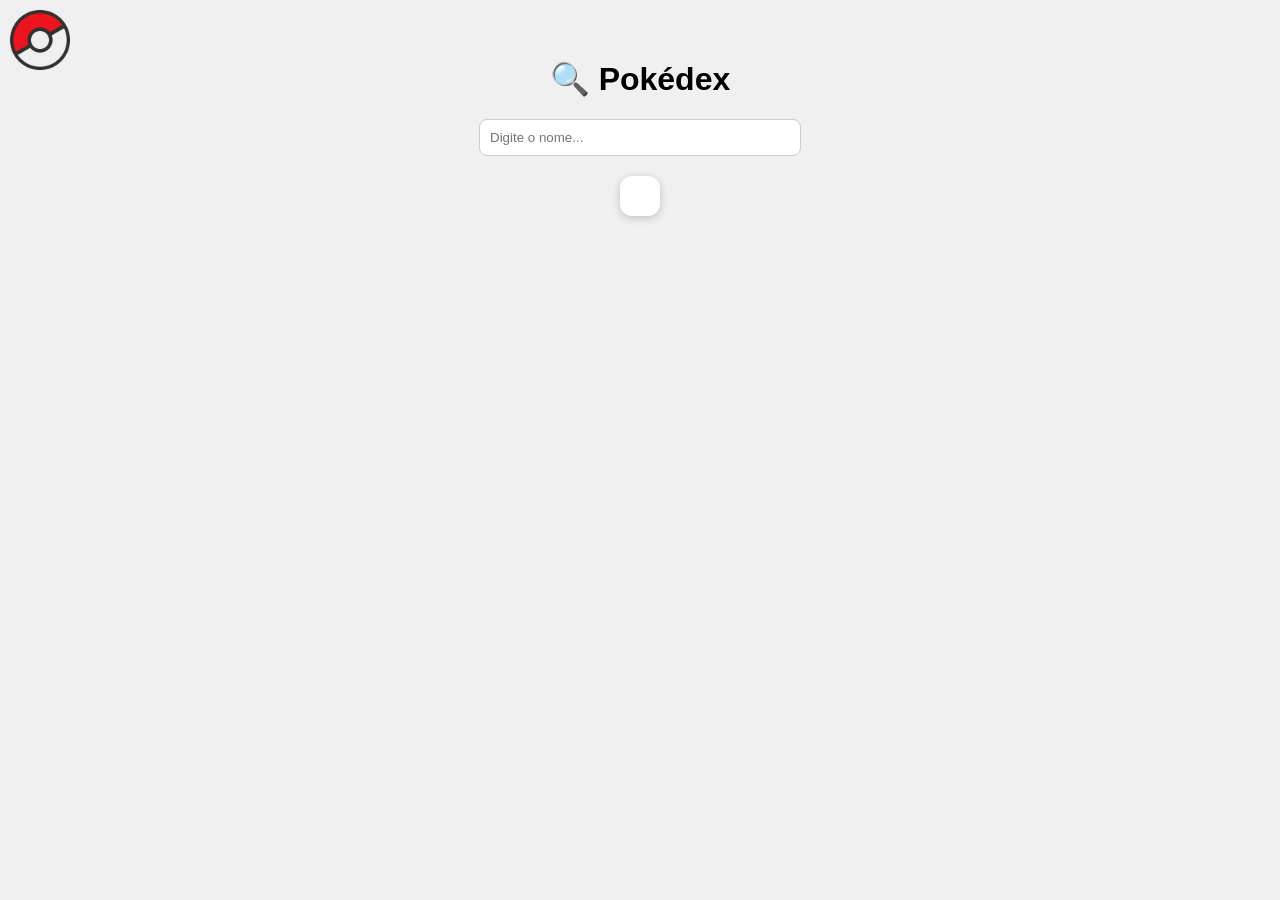
==== index.html @ 1faab0c2 "first commit" ====
<!DOCTYPE html>
<html lang="pt-BR">
<head>
  <meta charset="UTF-8">
  <title>Pokédex</title>
  <style>
    body {
      font-family: Arial;
      text-align: center;
      background: #f0f0f0;
    }

    #logo {
      position: absolute;
      top: 10px;
      left: 10px;
      width: 60px;
    }

    h1 {
      margin-top: 60px;
    }

    input {
      padding: 10px;
      width: 300px;
      border-radius: 8px;
      border: 1px solid #ccc;
    }

    #sugestoes {
      background: white;
      width: 300px;
      margin: auto;
      border-radius: 8px;
      box-shadow: 0 2px 5px rgba(0,0,0,0.2);
      max-height: 150px;
      overflow-y: auto;
    }

    .item {
      padding: 10px;
      cursor: pointer;
    }

    .item:hover {
      background: #eee;
    }

    #resultado {
      margin-top: 20px;
      background: white;
      display: inline-block;
      padding: 20px;
      border-radius: 12px;
      box-shadow: 0 2px 8px rgba(0,0,0,0.2);
    }

    img {
      width: 150px;
    }
  </style>
</head>
<body>

  <!-- 🔥 LOGO DA POKEDEX (troque o nome do arquivo aqui) -->
  <img src="pokedex.png" id="logo">

  <h1>🔍 Pokédex</h1>

  <input type="text" id="busca" placeholder="Digite o nome..." oninput="buscarSugestoes()">
  <div id="sugestoes"></div>

  <div id="resultado"></div>

  <script>
    let listaPokemons = [];

    const tiposPT = {
      fire: { nome: "Fogo", emoji: "🔥" },
      water: { nome: "Água", emoji: "💧" },
      grass: { nome: "Planta", emoji: "🌿" },
      electric: { nome: "Elétrico", emoji: "⚡" },
      ice: { nome: "Gelo", emoji: "❄️" },
      fighting: { nome: "Lutador", emoji: "🥊" },
      poison: { nome: "Veneno", emoji: "☠️" },
      ground: { nome: "Terra", emoji: "🌍" },
      flying: { nome: "Voador", emoji: "🕊️" },
      psychic: { nome: "Psíquico", emoji: "🔮" },
      bug: { nome: "Inseto", emoji: "🐛" },
      rock: { nome: "Pedra", emoji: "🪨" },
      ghost: { nome: "Fantasma", emoji: "👻" },
      dragon: { nome: "Dragão", emoji: "🐉" },
      dark: { nome: "Sombrio", emoji: "🌑" },
      steel: { nome: "Aço", emoji: "⚙️" },
      fairy: { nome: "Fada", emoji: "✨" },
      normal: { nome: "Normal", emoji: "⚪" }
    };

    async function carregarLista() {
      const res = await fetch("https://pokeapi.co/api/v2/pokemon?limit=1000");
      const data = await res.json();
      listaPokemons = data.results;
    }

    carregarLista();

    function buscarSugestoes() {
      const valor = document.getElementById("busca").value.toLowerCase();
      const sugestoesDiv = document.getElementById("sugestoes");

      sugestoesDiv.innerHTML = "";

      if (valor.length === 0) return;

      const filtrados = listaPokemons
        .filter(p => p.name.includes(valor))
        .slice(0, 10);

      filtrados.forEach(pokemon => {
        const div = document.createElement("div");
        div.classList.add("item");
        div.innerText = pokemon.name;

        div.onclick = () => selecionarPokemon(pokemon.name);

        sugestoesDiv.appendChild(div);
      });
    }

    async function selecionarPokemon(nome) {
      document.getElementById("sugestoes").innerHTML = "";

      try {
        const res = await fetch(`https://pokeapi.co/api/v2/pokemon/${nome}`);
        const data = await res.json();

        const especieRes = await fetch(data.species.url);
        const especie = await especieRes.json();

        const nomePT = especie.names.find(n => n.language.name === "pt")?.name || data.name;

        const numero = `#${data.id.toString().padStart(3, '0')}`;

        const tiposFormatados = data.types.map(t => {
          const tipo = tiposPT[t.type.name];
          return tipo ? `${tipo.emoji} ${tipo.nome}` : t.type.name;
        }).join(", ");

        const pesoKg = data.weight / 10;
        const alturaCm = data.height * 10;

        document.getElementById("resultado").innerHTML = `
          <h2>${numero} - ${nomePT}</h2>
          <img src="${data.sprites.front_default}" />

          <p><strong>Tipo:</strong> ${tiposFormatados}</p>

          <p>❤️ <strong>HP:</strong> ${data.stats[0].base_stat}</p>
          <p>⚔️ <strong>Ataque:</strong> ${data.stats[1].base_stat}</p>
          <p>🛡️ <strong>Defesa:</strong> ${data.stats[2].base_stat}</p>

          <p>⚖️ <strong>Peso:</strong> ${pesoKg} kg</p>
          <p>📏 <strong>Altura:</strong> ${alturaCm} cm</p>
        `;
      } catch {
        document.getElementById("resultado").innerHTML = "❌ Pokémon não encontrado!";
      }
    }
  </script>

</body>
</html>
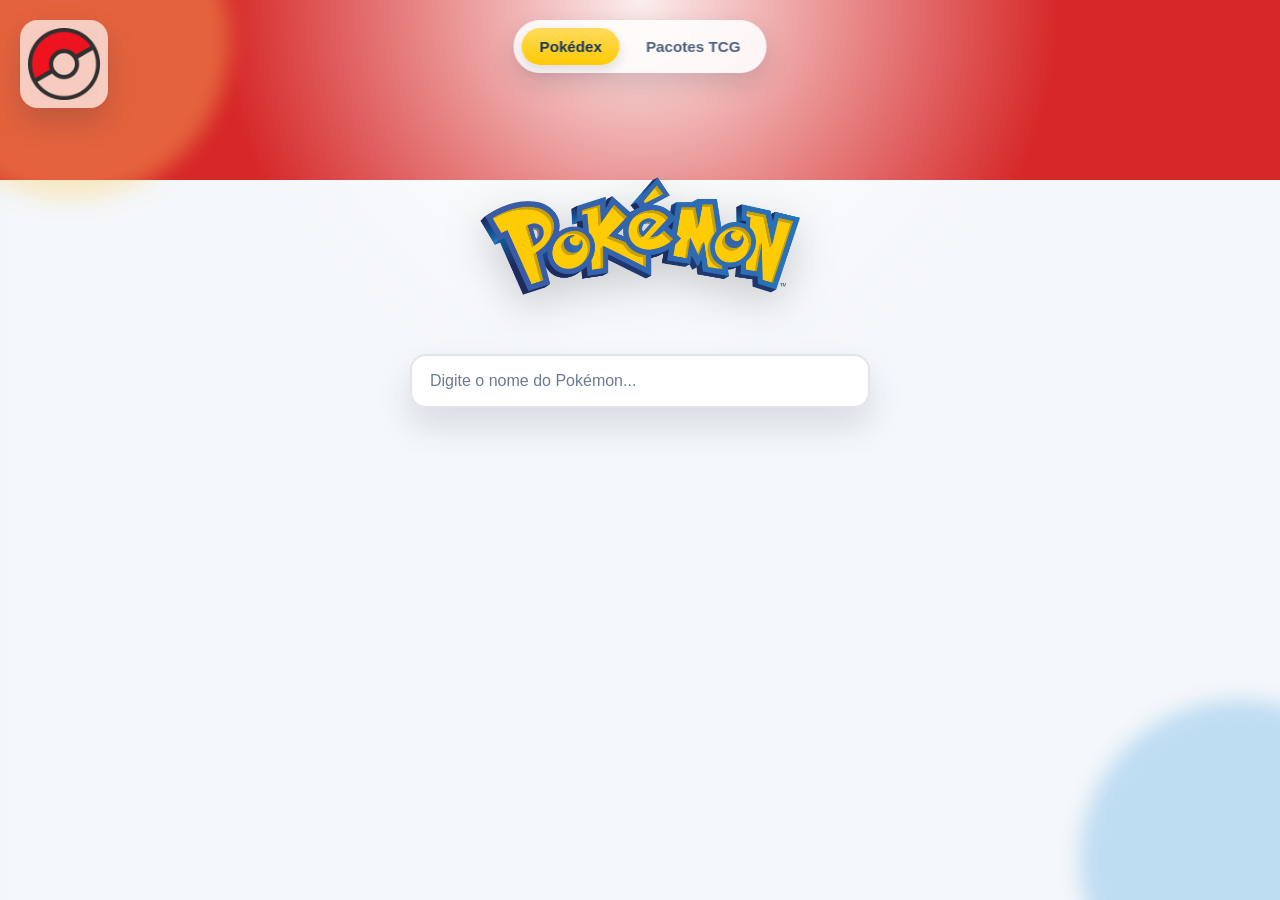
==== commit 3b1a395b: "Alteração 0.2" ====
--- a/index.html
+++ b/index.html
@@ -1,80 +1,71 @@
-<!DOCTYPE html>
+﻿<!DOCTYPE html>
 <html lang="pt-BR">
 <head>
   <meta charset="UTF-8">
+  <meta name="viewport" content="width=device-width, initial-scale=1.0">
   <title>Pokédex</title>
-  <style>
-    body {
-      font-family: Arial;
-      text-align: center;
-      background: #f0f0f0;
-    }
-
-    #logo {
-      position: absolute;
-      top: 10px;
-      left: 10px;
-      width: 60px;
-    }
-
-    h1 {
-      margin-top: 60px;
-    }
-
-    input {
-      padding: 10px;
-      width: 300px;
-      border-radius: 8px;
-      border: 1px solid #ccc;
-    }
-
-    #sugestoes {
-      background: white;
-      width: 300px;
-      margin: auto;
-      border-radius: 8px;
-      box-shadow: 0 2px 5px rgba(0,0,0,0.2);
-      max-height: 150px;
-      overflow-y: auto;
-    }
-
-    .item {
-      padding: 10px;
-      cursor: pointer;
-    }
-
-    .item:hover {
-      background: #eee;
-    }
-
-    #resultado {
-      margin-top: 20px;
-      background: white;
-      display: inline-block;
-      padding: 20px;
-      border-radius: 12px;
-      box-shadow: 0 2px 8px rgba(0,0,0,0.2);
-    }
-
-    img {
-      width: 150px;
-    }
-  </style>
+  <link rel="icon" type="image/png" href="recursos/images/pokedex.png">
+  <link rel="shortcut icon" href="recursos/images/pokedex.png">
+  <link rel="apple-touch-icon" href="recursos/images/pokedex.png">
+  <link rel="stylesheet" href="styles.css">
 </head>
 <body>
 
-  <!-- 🔥 LOGO DA POKEDEX (troque o nome do arquivo aqui) -->
-  <img src="pokedex.png" id="logo">
-
-  <h1>🔍 Pokédex</h1>
-
-  <input type="text" id="busca" placeholder="Digite o nome..." oninput="buscarSugestoes()">
+  <!-- (Opcional) Logo pequena no canto -->
+  <img src="recursos/images/pokedex.png" id="logo" onclick="toggleHistorico()" onkeydown="if(event.key === 'Enter' || event.key === ' '){ event.preventDefault(); toggleHistorico(); }" role="button" tabindex="0" aria-label="Abrir histórico de pesquisas" alt="Abrir histórico de pesquisas">
+
+  <!-- Abas de modo principal -->
+  <div class="abas-modo-principal" role="tablist">
+    <button type="button" class="aba-modo-principal ativa" data-modo="pokemon" role="tab" aria-selected="true" onclick="alternarModo('pokemon')">Pokédex</button>
+    <button type="button" class="aba-modo-principal" data-modo="pacotes" role="tab" aria-selected="false" onclick="alternarModo('pacotes')">Pacotes TCG</button>
+  </div>
+
+  <!-- SUA LOGO CENTRAL (troque o nome do arquivo aqui) -->
+  <img src="recursos/images/Pokemon-Logo.png" id="logoPrincipal" alt="Logo da Pokédex">
+
+  <!-- Campo de busca -->
+  <input type="text" id="busca" placeholder="Digite o nome do Pokémon..." oninput="buscarSugestoes()">
+  <input type="text" id="buscaPacote" placeholder="Digite o nome do pacote..." oninput="buscarSugestoesPacotes()" hidden>
+  
   <div id="sugestoes"></div>
+  <div id="sugestoesPacotes"></div>
+  <div id="historico"></div>
+  <div id="historicoOverlay" onclick="fecharHistorico()"></div>
 
   <div id="resultado"></div>
+  <div id="modalCarta" class="modal-carta" aria-hidden="true">
+    <div class="modal-carta-overlay" onclick="fecharModalCarta()"></div>
+    <div class="modal-carta-conteudo" role="dialog" aria-modal="true" aria-labelledby="tituloCartaTcg">
+      <button type="button" class="modal-carta-fechar" onclick="fecharModalCarta()" aria-label="Fechar carta">×</button>
+      <div id="modalCartaCorpo"></div>
+    </div>
+  </div>
 
   <script>
     let listaPokemons = [];
+    let navegacaoAtual = [];
+    let indiceNavegacaoAtual = -1;
+    let pokemonAtual = null;
+    let spriteAtualShiny = false;
+    let sugestoesAbertas = false;
+    let pokebolasAtuaisSugestao = {};
+    let historicoAberto = false;
+    let modoAtual = "pokemon";
+    const pokebolasSugestao = ["classica", "great", "ultra", "master", "friend"];
+    const chaveHistorico = "pokedex-historico-recente";
+    const endpointTraducao = "https://translate.argosopentech.com/translate";
+    const googleTranslateApiKey = ""; // Adicione sua chave do Google Cloud Translate aqui, se quiser usar o Google como fallback.
+    const endpointTcg = "https://api.tcgdex.net/v2";
+    let historicoPesquisas = [];
+    const cacheTraducoes = new Map();
+    const cacheCartasTcg = new Map();
+    const cachePacotesTcg = new Map();
+    const cacheCartasPacoteTcg = new Map();
+    let abaResultadoAtual = "informacoes";
+    let cartasTcgAtuais = [];
+    let cartasTcgFiltradasAtuais = [];
+    let paginaTcgAtual = 0;
+    let nomeExibicaoTcgAtual = "";
 
     const tiposPT = {
       fire: { nome: "Fogo", emoji: "🔥" },
@@ -85,7 +76,7 @@
       fighting: { nome: "Lutador", emoji: "🥊" },
       poison: { nome: "Veneno", emoji: "☠️" },
       ground: { nome: "Terra", emoji: "🌍" },
-      flying: { nome: "Voador", emoji: "🕊️" },
+      flying: { nome: "Voador", emoji: "🪽" },
       psychic: { nome: "Psíquico", emoji: "🔮" },
       bug: { nome: "Inseto", emoji: "🐛" },
       rock: { nome: "Pedra", emoji: "🪨" },
@@ -103,7 +94,9 @@
       listaPokemons = data.results;
     }
 
+    carregarHistorico();
     carregarLista();
+    renderizarHistorico();
 
     function buscarSugestoes() {
       const valor = document.getElementById("busca").value.toLowerCase();
@@ -111,25 +104,1162 @@
 
       sugestoesDiv.innerHTML = "";
 
-      if (valor.length === 0) return;
+      if (valor.length === 0) {
+        sugestoesAbertas = false;
+        pokebolasAtuaisSugestao = {};
+        return;
+      }
+
+      if (!sugestoesAbertas) {
+        sugestoesAbertas = true;
+        pokebolasAtuaisSugestao = {};
+      }
 
       const filtrados = listaPokemons
         .filter(p => p.name.includes(valor))
         .slice(0, 10);
 
       filtrados.forEach(pokemon => {
+        if (!pokebolasAtuaisSugestao[pokemon.name]) {
+          pokebolasAtuaisSugestao[pokemon.name] = sortearPokebola();
+        }
+
         const div = document.createElement("div");
         div.classList.add("item");
-        div.innerText = pokemon.name;
-
-        div.onclick = () => selecionarPokemon(pokemon.name);
+        div.innerHTML = `
+          <span class="pokebola-mini pokebola-${pokebolasAtuaisSugestao[pokemon.name]}"></span>
+          <span>${pokemon.name}</span>
+        `;
+
+        div.onclick = () => selecionarPokemon(pokemon.name, true);
 
         sugestoesDiv.appendChild(div);
       });
     }
 
-    async function selecionarPokemon(nome) {
+    function sortearPokebola() {
+      const indice = Math.floor(Math.random() * pokebolasSugestao.length);
+      return pokebolasSugestao[indice];
+    }
+
+    function carregarHistorico() {
+      const salvo = localStorage.getItem(chaveHistorico);
+      historicoPesquisas = salvo ? JSON.parse(salvo) : [];
+    }
+
+    function abrirHistorico() {
+      historicoAberto = true;
+      document.getElementById("historico").classList.add("aberto");
+      document.getElementById("historicoOverlay").classList.add("ativo");
+    }
+
+    function fecharHistorico() {
+      historicoAberto = false;
+      document.getElementById("historico").classList.remove("aberto");
+      document.getElementById("historicoOverlay").classList.remove("ativo");
+    }
+
+    function toggleHistorico() {
+      if (historicoAberto) {
+        fecharHistorico();
+        return;
+      }
+
+      abrirHistorico();
+    }
+
+    function salvarNoHistorico(nome) {
+      historicoPesquisas = [
+        nome,
+        ...historicoPesquisas.filter(item => item !== nome)
+      ].slice(0, 8);
+
+      localStorage.setItem(chaveHistorico, JSON.stringify(historicoPesquisas));
+      renderizarHistorico();
+    }
+
+    function renderizarHistorico() {
+      const historicoDiv = document.getElementById("historico");
+      historicoDiv.innerHTML = `
+        <div class="historico-card">
+          <div class="historico-topo">
+            <h3>Pesquisas recentes</h3>
+            <button type="button" class="historico-limpar" onclick="limparHistorico()">Limpar</button>
+          </div>
+          <div class="historico-lista">
+            ${historicoPesquisas.length > 0 ? historicoPesquisas.map(nome => `
+              <button type="button" class="historico-item" onclick="selecionarPokemon('${nome}', true)">
+                <span class="pokebola-mini pokebola-${sortearPokebola()}"></span>
+                <span>${nome}</span>
+              </button>
+            `).join("") : `<p class="historico-vazio">Seu histórico vai aparecer aqui.</p>`}
+          </div>
+        </div>
+      `;
+    }
+
+    function limparHistorico() {
+      historicoPesquisas = [];
+      localStorage.removeItem(chaveHistorico);
+      renderizarHistorico();
+    }
+
+    function extrairCadeiaEvolucao(no, lista = []) {
+      lista.push(no.species.name);
+
+      no.evolves_to.forEach(proximaEvolucao => {
+        extrairCadeiaEvolucao(proximaEvolucao, lista);
+      });
+
+      return lista;
+    }
+
+    function traduzirVersaoPokemon(sufixo) {
+      const traducoes = {
+        disguised: "Disfarçado",
+        busted: "Revelado",
+        starter: "Inicial",
+        school: "Cardume",
+        solo: "Solo",
+        ordinary: "Comum",
+        resolute: "Resoluto",
+        aria: "Ária",
+        pirouette: "Pirouette",
+        attack: "Ataque",
+        defense: "Defesa",
+        speed: "Velocidade",
+        normal: "Normal",
+        origin: "Origem",
+        altered: "Alterada",
+        land: "Terrestre",
+        sky: "Céu",
+        red: "Vermelho",
+        blue: "Azul",
+        white: "Branco",
+        black: "Preto",
+        standard: "Padrão",
+        zen: "Zen",
+        incarnate: "Encarnada",
+        therian: "Therian",
+        male: "Macho",
+        female: "Fêmea",
+        average: "Médio",
+        small: "Pequeno",
+        large: "Grande",
+        super: "Super",
+        meteor: "Meteoro",
+        core: "Núcleo",
+        baile: "Baile",
+        pompom: "Pompom",
+        pau: "Pa'u",
+        sensu: "Sensu",
+        midday: "Meio-dia",
+        midnight: "Meia-noite",
+        dusk: "Crepúsculo",
+        ice: "Gelo",
+        noice: "Sem Gelo",
+        hangry: "Faminto",
+        full: "Completo",
+        crown: "Coroa",
+        hero: "Herói",
+        zero: "Zero",
+        palafin: "Palafin",
+        aqua: "Aquático",
+        blaze: "Chama",
+        combat: "Combate",
+        rapid: "Rápido",
+        single: "Golpe Único",
+        strike: "Golpe Decisivo"
+      };
+
+      return sufixo
+        .split("-")
+        .map(parte => traducoes[parte] || parte.charAt(0).toUpperCase() + parte.slice(1))
+        .join(" ");
+    }
+
+    function formatarNomeExibicao(nomeBase, nomePokemon) {
+      if (!nomePokemon.includes("-")) {
+        return nomeBase;
+      }
+
+      const partes = nomePokemon.split("-");
+      const sufixo = partes.slice(1).join(" ");
+      const sufixoFormatadoEn = sufixo
+        .replace(/\bmega\b/g, "Mega")
+        .replace(/\bgmax\b/g, "Gigantamax")
+        .replace(/\balola\b/g, "Alola")
+        .replace(/\bgalar\b/g, "Galar")
+        .replace(/\bhisui\b/g, "Hisui")
+        .replace(/\bpaldea\b/g, "Paldea")
+        .replace(/\bcap\b/g, "Cap")
+        .replace(/\bx\b/g, "X")
+        .replace(/\by\b/g, "Y")
+        .replace(/\b([a-z])/g, letra => letra.toUpperCase());
+
+      const sufixoFormatadoPt = traduzirVersaoPokemon(partes.slice(1).join("-"));
+
+      if (sufixoFormatadoPt === sufixoFormatadoEn) {
+        return `${nomeBase} (${sufixoFormatadoPt})`;
+      }
+
+      return `${nomeBase} (${sufixoFormatadoPt} / ${sufixoFormatadoEn})`;
+    }
+
+    function montarNavegacaoPokemon(cadeia, variedades, especieNome) {
+      const listaFinal = [];
+
+      cadeia.forEach(nomeDaCadeia => {
+        if (nomeDaCadeia === especieNome) {
+          variedades.forEach(variedade => {
+            if (!listaFinal.includes(variedade)) {
+              listaFinal.push(variedade);
+            }
+          });
+          return;
+        }
+
+        if (!listaFinal.includes(nomeDaCadeia)) {
+          listaFinal.push(nomeDaCadeia);
+        }
+      });
+
+      return listaFinal;
+    }
+
+    function navegarEvolucao(direcao) {
+      const proximoIndice = indiceNavegacaoAtual + direcao;
+
+      if (proximoIndice < 0 || proximoIndice >= navegacaoAtual.length) {
+        return;
+      }
+
+      selecionarPokemon(navegacaoAtual[proximoIndice], false);
+    }
+
+    function alternarShiny() {
+      if (!pokemonAtual?.sprites?.front_shiny) {
+        return;
+      }
+
+      spriteAtualShiny = !spriteAtualShiny;
+
+      const imagemPokemon = document.getElementById("pokemonSprite");
+      const botaoShiny = document.getElementById("botaoShiny");
+
+      if (!imagemPokemon || !botaoShiny) {
+        return;
+      }
+
+      imagemPokemon.src = spriteAtualShiny
+        ? pokemonAtual.sprites.front_shiny
+        : pokemonAtual.sprites.front_default;
+
+      botaoShiny.classList.toggle("ativo", spriteAtualShiny);
+      botaoShiny.setAttribute(
+        "aria-pressed",
+        spriteAtualShiny ? "true" : "false"
+      );
+      botaoShiny.title = spriteAtualShiny
+        ? "Voltar para a versão normal"
+        : "Mostrar versão shiny";
+
+      atualizarFiltroCartasTcg();
+    }
+
+    function capitalizarTexto(texto) {
+      return texto
+        .split("-")
+        .map(parte => parte.charAt(0).toUpperCase() + parte.slice(1))
+        .join(" ");
+    }
+
+    function formatarHabilidade(nome) {
+      const traducoes = {
+        disguise: "Disfarce",
+        cursed_body: "Corpo Amaldiçoado",
+        levitate: "Levitação",
+        overgrow: "Crescer Demais",
+        blaze: "Chama",
+        torrent: "Torrente",
+        static: "Estática",
+        adaptability: "Adaptabilidade",
+        synchronize: "Sincronismo",
+        pressure: "Pressão",
+        sturdy: "Robustez",
+        intimidate: "Intimidação",
+        swarm: "Enxame",
+        inner_focus: "Foco Interno",
+        technician: "Técnico"
+      };
+
+      const chave = nome.replace(/-/g, "_");
+      return traducoes[chave] || capitalizarTexto(nome);
+    }
+
+    function obterDescricaoPokemon(especie) {
+      const idiomasPrioritarios = ["pt-BR", "pt", "en"];
+      const entrada = idiomasPrioritarios
+        .map(idioma =>
+          especie.flavor_text_entries.find(
+            item => item.language.name.toLowerCase() === idioma.toLowerCase()
+          )
+        )
+        .find(Boolean);
+      const texto = entrada?.flavor_text || "Descrição não disponível.";
+
+      return {
+        idioma: entrada?.language?.name?.toLowerCase() || "",
+        texto: texto.replace(/[\n\f]/g, " ")
+      };
+    }
+
+    async function traduzirComGoogleCloud(texto, idiomaOrigem = "auto", idiomaDestino = "pt") {
+      if (!googleTranslateApiKey) {
+        throw new Error("Google Translate API key não configurada.");
+      }
+
+      const url = `https://translation.googleapis.com/language/translate/v2?key=${googleTranslateApiKey}`;
+      const body = {
+        q: texto,
+        target: idiomaDestino,
+        format: "text"
+      };
+
+      if (idiomaOrigem && idiomaOrigem.toLowerCase() !== "auto") {
+        body.source = idiomaOrigem;
+      }
+
+      const resposta = await fetch(url, {
+        method: "POST",
+        headers: {
+          "Content-Type": "application/json"
+        },
+        body: JSON.stringify(body)
+      });
+
+      if (!resposta.ok) {
+        throw new Error("Falha ao traduzir com Google Cloud.");
+      }
+
+      const dadosTraducao = await resposta.json();
+      return dadosTraducao.data?.translations?.[0]?.translatedText?.trim() || texto;
+    }
+
+    async function traduzirComGoogleGratuito(texto, idiomaOrigem = "auto", idiomaDestino = "pt") {
+      const source = idiomaOrigem && idiomaOrigem.toLowerCase() !== "auto"
+        ? `&sl=${encodeURIComponent(idiomaOrigem)}`
+        : "&sl=auto";
+      const url = `https://translate.googleapis.com/translate_a/single?client=gtx${source}&tl=${encodeURIComponent(idiomaDestino)}&dt=t&q=${encodeURIComponent(texto)}`;
+      const resposta = await fetch(url);
+
+      if (!resposta.ok) {
+        throw new Error("Falha ao traduzir com Google gratuito.");
+      }
+
+      const dadosTraducao = await resposta.json();
+      if (!Array.isArray(dadosTraducao) || !Array.isArray(dadosTraducao[0])) {
+        throw new Error("Resposta de tradução inválida.");
+      }
+
+      return dadosTraducao[0].map(fragmento => fragmento[0]).join("").trim() || texto;
+    }
+
+    async function traduzirTextoParaPortugues(texto, idiomaOrigem = "auto") {
+      const chaveCache = `${idiomaOrigem}:${texto}`;
+
+      if (cacheTraducoes.has(chaveCache)) {
+        return cacheTraducoes.get(chaveCache);
+      }
+
+      let textoTraduzido = texto;
+      let ultimoErro;
+
+      try {
+        const resposta = await fetch(endpointTraducao, {
+          method: "POST",
+          headers: {
+            "Content-Type": "application/json"
+          },
+          body: JSON.stringify({
+            q: texto,
+            source: idiomaOrigem || "auto",
+            target: "pt",
+            format: "text"
+          })
+        });
+
+        if (!resposta.ok) {
+          throw new Error("Falha no serviço de tradução padrão.");
+        }
+
+        const dadosTraducao = await resposta.json();
+        textoTraduzido = dadosTraducao.translatedText?.trim() || dadosTraducao.data?.translations?.[0]?.translatedText?.trim() || texto;
+      } catch (erro) {
+        ultimoErro = erro;
+        if (googleTranslateApiKey) {
+          textoTraduzido = await traduzirComGoogleCloud(texto, idiomaOrigem || "auto", "pt");
+        } else {
+          textoTraduzido = await traduzirComGoogleGratuito(texto, idiomaOrigem || "auto", "pt");
+        }
+      }
+
+      cacheTraducoes.set(chaveCache, textoTraduzido);
+      return textoTraduzido;
+    }
+
+    async function traduzirTextoParaIngles(texto, idiomaOrigem = "auto") {
+      const chaveCache = `en:${idiomaOrigem}:${texto}`;
+
+      if (cacheTraducoes.has(chaveCache)) {
+        return cacheTraducoes.get(chaveCache);
+      }
+
+      let textoTraduzido = texto;
+      let ultimoErro;
+
+      try {
+        const resposta = await fetch(endpointTraducao, {
+          method: "POST",
+          headers: {
+            "Content-Type": "application/json"
+          },
+          body: JSON.stringify({
+            q: texto,
+            source: idiomaOrigem || "auto",
+            target: "en",
+            format: "text"
+          })
+        });
+
+        if (!resposta.ok) {
+          throw new Error("Falha no serviço de tradução padrão.");
+        }
+
+        const dadosTraducao = await resposta.json();
+        textoTraduzido = dadosTraducao.translatedText?.trim() || dadosTraducao.data?.translations?.[0]?.translatedText?.trim() || texto;
+      } catch (erro) {
+        ultimoErro = erro;
+        if (googleTranslateApiKey) {
+          textoTraduzido = await traduzirComGoogleCloud(texto, idiomaOrigem || "auto", "en");
+        } else {
+          textoTraduzido = await traduzirComGoogleGratuito(texto, idiomaOrigem || "auto", "en");
+        }
+      }
+
+      cacheTraducoes.set(chaveCache, textoTraduzido);
+      return textoTraduzido;
+    }
+
+    async function obterRelacoesDeDano(tipos) {
+      const multiplicadores = {};
+
+      tipos.forEach(tipo => {
+        multiplicadores[tipo.type.name] = 1;
+      });
+
+      const respostas = await Promise.all(
+        tipos.map(tipo => fetch(tipo.type.url).then(res => res.json()))
+      );
+
+      respostas.forEach(tipoData => {
+        tipoData.damage_relations.double_damage_from.forEach(tipo => {
+          multiplicadores[tipo.name] = (multiplicadores[tipo.name] || 1) * 2;
+        });
+
+        tipoData.damage_relations.half_damage_from.forEach(tipo => {
+          multiplicadores[tipo.name] = (multiplicadores[tipo.name] || 1) * 0.5;
+        });
+
+        tipoData.damage_relations.no_damage_from.forEach(tipo => {
+          multiplicadores[tipo.name] = 0;
+        });
+      });
+
+      const fraquezas = [];
+      const resistencias = [];
+      const imunidades = [];
+
+      Object.entries(multiplicadores).forEach(([tipo, valor]) => {
+        const tipoFormatado = tiposPT[tipo]
+          ? `${tiposPT[tipo].emoji} ${tiposPT[tipo].nome}`
+          : capitalizarTexto(tipo);
+
+        if (valor === 0) {
+          imunidades.push(tipoFormatado);
+          return;
+        }
+
+        if (valor > 1) {
+          fraquezas.push(`${tipoFormatado} x${valor}`);
+          return;
+        }
+
+        if (valor < 1) {
+          resistencias.push(`${tipoFormatado} x${valor}`);
+        }
+      });
+
+      return { fraquezas, resistencias, imunidades };
+    }
+
+    function renderizarListaChips(lista, classeVazia, textoVazio) {
+      if (lista.length === 0) {
+        return `<span class="${classeVazia}">${textoVazio}</span>`;
+      }
+
+      return lista.map(item => `<span class="chip-info">${item}</span>`).join("");
+    }
+
+    function escaparHtml(texto = "") {
+      return texto
+        .replace(/&/g, "&amp;")
+        .replace(/</g, "&lt;")
+        .replace(/>/g, "&gt;")
+        .replace(/"/g, "&quot;")
+        .replace(/'/g, "&#39;");
+    }
+
+    function montarUrlImagemTcg(urlBase, qualidade = "low", extensao = "webp") {
+      if (!urlBase) {
+        return "";
+      }
+
+      return `${urlBase}/${qualidade}.${extensao}`;
+    }
+
+    function tratarErroImagemTcg(imagem) {
+      if (!imagem?.dataset?.fallbackPng) {
+        return;
+      }
+
+      if (imagem.dataset.fallbackAplicado === "true") {
+        imagem.style.display = "none";
+        return;
+      }
+
+      imagem.dataset.fallbackAplicado = "true";
+      imagem.src = imagem.dataset.fallbackPng;
+    }
+
+    function formatarCampoBilingue(valorPt, valorEn) {
+      if (!valorPt && !valorEn) {
+        return "-";
+      }
+
+      if (!valorPt) {
+        return valorEn;
+      }
+
+      if (!valorEn || normalizarNomeComparacao(valorPt) === normalizarNomeComparacao(valorEn)) {
+        return valorPt;
+      }
+
+      return `${valorPt} / ${valorEn}`;
+    }
+
+    function traduzirRaridadeTcg(valor) {
+      const mapa = {
+        none: "Sem raridade",
+        common: "Comum",
+        uncommon: "Incomum",
+        rare: "Rara",
+        "double rare": "Dupla rara",
+        "triple rare": "Tripla rara",
+        "ultra rare": "Ultra rara",
+        "illustration rare": "Rara ilustrada",
+        "special illustration rare": "Rara ilustrada especial",
+        "hyper rare": "Hiper rara",
+        promo: "Promocional"
+      };
+
+      const chave = String(valor || "").trim().toLowerCase();
+      return mapa[chave] || valor;
+    }
+
+    function efeito3dCarta(evento, elemento) {
+      if (elemento.classList.contains("ampliada")) {
+        return;
+      }
+
+      const rect = elemento.getBoundingClientRect();
+      const x = evento.clientX - rect.left;
+      const y = evento.clientY - rect.top;
+      const rotateY = ((x / rect.width) - 0.5) * 16;
+      const rotateX = ((y / rect.height) - 0.5) * -16;
+
+      elemento.style.setProperty("--rot-x", `${rotateX}deg`);
+      elemento.style.setProperty("--rot-y", `${rotateY}deg`);
+    }
+
+    function resetarEfeito3dCarta(elemento) {
+      elemento.style.setProperty("--rot-x", "0deg");
+      elemento.style.setProperty("--rot-y", "0deg");
+    }
+
+    function serializarPayloadHtml(objeto) {
+      return encodeURIComponent(JSON.stringify(objeto)).replace(/'/g, "%27");
+    }
+
+    function formatarNomeBuscaTcg(nomePokemon) {
+      return nomePokemon
+        .split("-")[0]
+        .split(" ")
+        .map(parte => parte.charAt(0).toUpperCase() + parte.slice(1))
+        .join(" ");
+    }
+
+    function normalizarNomeComparacao(texto = "") {
+      return texto
+        .normalize("NFD")
+        .replace(/[\u0300-\u036f]/g, "")
+        .replace(/[^a-zA-Z0-9]+/g, " ")
+        .trim()
+        .toLowerCase();
+    }
+
+    function montarBuscaEspecificaTcg(nomePokemon) {
+      const partes = nomePokemon.split("-");
+      const base = capitalizarTexto(partes[0]);
+      const sufixos = partes.slice(1);
+      const aliases = [base];
+      let restrito = false;
+
+      if (sufixos.includes("alola")) {
+        aliases.unshift(`Alolan ${base}`);
+        restrito = true;
+      }
+
+      if (sufixos.includes("galar")) {
+        aliases.unshift(`Galarian ${base}`);
+        restrito = true;
+      }
+
+      if (sufixos.includes("hisui")) {
+        aliases.unshift(`Hisuian ${base}`);
+        restrito = true;
+      }
+
+      if (sufixos.includes("paldea")) {
+        aliases.unshift(`Paldean ${base}`);
+        restrito = true;
+      }
+
+      if (sufixos.includes("mega")) {
+        const temX = sufixos.includes("x");
+        const temY = sufixos.includes("y");
+
+        if (temX) {
+          aliases.unshift(`Mega ${base} X`);
+        }
+
+        if (temY) {
+          aliases.unshift(`Mega ${base} Y`);
+        }
+
+        aliases.unshift(`M ${base} EX`, `M ${base}-EX`);
+        restrito = true;
+      }
+
+      if (sufixos.includes("gmax")) {
+        aliases.unshift(`${base} VMAX`, `Gigantamax ${base}`);
+        restrito = true;
+      }
+
+      return {
+        base,
+        aliases: [...new Set(aliases)],
+        restrito
+      };
+    }
+
+    function cartaCombinaComBusca(nomeCarta, busca) {
+      const nomeNormalizado = normalizarNomeComparacao(nomeCarta);
+      const aliasesNormalizados = busca.aliases.map(alias => normalizarNomeComparacao(alias));
+      const baseNormalizada = normalizarNomeComparacao(busca.base);
+
+      if (aliasesNormalizados.some(alias => nomeNormalizado === alias || nomeNormalizado.includes(alias))) {
+        return true;
+      }
+
+      if (!busca.restrito) {
+        return nomeNormalizado === baseNormalizada || nomeNormalizado.includes(baseNormalizada);
+      }
+
+      return false;
+    }
+
+    function deduplicarECurarCartas(cartas, limite = 6) {
+      const vistas = new Set();
+      const unicas = [];
+
+      const cartasOrdenadas = [...cartas].sort((a, b) => {
+        const scoreA = (a.imagemSmallPt ? 3 : 0) + (a.nomePt !== a.nomeEn ? 2 : 0);
+        const scoreB = (b.imagemSmallPt ? 3 : 0) + (b.nomePt !== b.nomeEn ? 2 : 0);
+        return scoreB - scoreA;
+      });
+
+      cartasOrdenadas.forEach(carta => {
+        const chaveImagem = carta.imagemLargePt || carta.imagemLargeEn || carta.imagemSmallPt || carta.imagemSmallEn;
+        const chaveTexto = `${normalizarNomeComparacao(carta.nomeEn)}|${normalizarNomeComparacao(carta.setEn)}|${carta.numero}`;
+        const chave = `${chaveImagem}|${chaveTexto}`;
+
+        if (vistas.has(chave)) {
+          return;
+        }
+
+        vistas.add(chave);
+        unicas.push(carta);
+      });
+
+      const porSet = [];
+      const setsUsados = new Set();
+
+      unicas.forEach(carta => {
+        const setKey = normalizarNomeComparacao(carta.setEn);
+
+        if (!setsUsados.has(setKey) && porSet.length < limite) {
+          porSet.push(carta);
+          setsUsados.add(setKey);
+        }
+      });
+
+      if (porSet.length < limite) {
+        unicas.forEach(carta => {
+          if (porSet.length >= limite) {
+            return;
+          }
+
+          if (!porSet.includes(carta)) {
+            porSet.push(carta);
+          }
+        });
+      }
+
+      return porSet.slice(0, limite);
+    }
+
+    function cartaEhEspecialShinyTcg(carta) {
+      const campos = [
+        carta.nomePt,
+        carta.nomeEn,
+        carta.setPt,
+        carta.setEn,
+        carta.raridadePt,
+        carta.raridadeEn
+      ]
+        .filter(Boolean)
+        .map(valor => normalizarNomeComparacao(valor));
+
+      const marcadores = [
+        "shiny",
+        "shining",
+        "radiant",
+        "shiny vault",
+        "fates",
+        "brilhante",
+        "radiante",
+        "cromatico"
+      ];
+
+      return campos.some(campo => marcadores.some(marcador => campo.includes(marcador)));
+    }
+
+    function atualizarFiltroCartasTcg() {
+      const usarShiny = spriteAtualShiny;
+      const cartasShiny = cartasTcgAtuais.filter(cartaEhEspecialShinyTcg);
+      cartasTcgFiltradasAtuais = usarShiny ? cartasShiny : cartasTcgAtuais;
+
+      paginaTcgAtual = 0;
+      renderizarPainelTcgAtual();
+    }
+
+    function obterCartasPaginaAtual() {
+      const itensPorPagina = 6;
+      const inicio = paginaTcgAtual * itensPorPagina;
+      return cartasTcgFiltradasAtuais.slice(inicio, inicio + itensPorPagina);
+    }
+
+    function renderizarPainelTcgAtual() {
+      const painel = document.getElementById("painelTcgConteudo");
+
+      if (!painel) {
+        return;
+      }
+
+      painel.innerHTML = renderizarSecaoTcg(
+        obterCartasPaginaAtual(),
+        nomeExibicaoTcgAtual,
+        cartasTcgFiltradasAtuais.length,
+        paginaTcgAtual,
+        spriteAtualShiny
+      );
+    }
+
+    function navegarPaginaTcg(direcao) {
+      const totalPaginas = Math.ceil(cartasTcgFiltradasAtuais.length / 6);
+      const proximaPagina = paginaTcgAtual + direcao;
+
+      if (proximaPagina < 0 || proximaPagina >= totalPaginas) {
+        return;
+      }
+
+      paginaTcgAtual = proximaPagina;
+      renderizarPainelTcgAtual();
+    }
+
+    async function buscarJson(url) {
+      const resposta = await fetch(url);
+
+      if (!resposta.ok) {
+        throw new Error(`Falha ao buscar ${url}`);
+      }
+
+      return resposta.json();
+    }
+
+    async function buscarCartasTcg(nomePokemon) {
+      const chave = nomePokemon.toLowerCase();
+
+      if (cacheCartasTcg.has(chave)) {
+        return cacheCartasTcg.get(chave);
+      }
+
+      const busca = montarBuscaEspecificaTcg(nomePokemon);
+      const nomeBusca = formatarNomeBuscaTcg(nomePokemon);
+      const itensPorPaginaApi = 100;
+      let paginaApi = 1;
+      let cartasBase = [];
+
+      while (true) {
+        const query = new URLSearchParams({
+          name: nomeBusca,
+          "pagination:itemsPerPage": `${itensPorPaginaApi}`,
+          "pagination:page": `${paginaApi}`,
+          "sort:field": "localId",
+          "sort:order": "ASC"
+        });
+
+        const cartasEn = await buscarJson(`${endpointTcg}/en/cards?${query.toString()}`);
+        const cartasFiltradas = Array.isArray(cartasEn)
+          ? cartasEn.filter(carta => cartaCombinaComBusca(carta.name, busca))
+          : [];
+
+        cartasBase = cartasBase.concat(cartasFiltradas);
+
+        if (!Array.isArray(cartasEn) || cartasEn.length < itensPorPaginaApi || paginaApi >= 5) {
+          break;
+        }
+
+        paginaApi += 1;
+      }
+
+      const cartasDetalhadas = await Promise.all(cartasBase.map(async cartaBase => {
+        const cartaEn = await buscarJson(`${endpointTcg}/en/cards/${cartaBase.id}`);
+        let cartaPt = null;
+
+        try {
+          cartaPt = await buscarJson(`${endpointTcg}/pt-br/cards/${cartaBase.id}`);
+        } catch {
+          try {
+            cartaPt = await buscarJson(`${endpointTcg}/pt/cards/${cartaBase.id}`);
+          } catch {
+            cartaPt = null;
+          }
+        }
+
+        return {
+          nomePt: cartaPt?.name || cartaEn.name || "Carta Pokémon",
+          nomeEn: cartaEn.name || "Carta Pokémon",
+          possuiVersaoPt: Boolean(cartaPt),
+          imagemSmallPt: montarUrlImagemTcg(cartaPt?.image, "low"),
+          imagemLargePt: montarUrlImagemTcg(cartaPt?.image, "high"),
+          imagemSmallEn: montarUrlImagemTcg(cartaEn.image, "low"),
+          imagemLargeEn: montarUrlImagemTcg(cartaEn.image, "high"),
+          imagemSmallPtPng: montarUrlImagemTcg(cartaPt?.image, "low", "png"),
+          imagemLargePtPng: montarUrlImagemTcg(cartaPt?.image, "high", "png"),
+          imagemSmallEnPng: montarUrlImagemTcg(cartaEn.image, "low", "png"),
+          imagemLargeEnPng: montarUrlImagemTcg(cartaEn.image, "high", "png"),
+          setPt: cartaPt?.set?.name || cartaEn.set?.name || "Set não informado",
+          setEn: cartaEn.set?.name || "Set não informado",
+          raridadePt: traduzirRaridadeTcg(cartaPt?.rarity || cartaEn.rarity || "Raridade não informada"),
+          raridadeEn: cartaEn.rarity || "Raridade não informada",
+          numero: cartaPt?.localId || cartaEn.localId || "-"
+        };
+      }));
+
+      const cartasCuradas = deduplicarECurarCartas(cartasDetalhadas, 999);
+
+      cacheCartasTcg.set(chave, cartasCuradas);
+      return cartasCuradas;
+    }
+
+    function renderizarSecaoTcg(cartas, nomePokemon, totalCartas = 0, paginaAtual = 0, modoShiny = false) {
+      if (!cartas || cartas.length === 0) {
+        return `
+          <div class="bloco-info bloco-info-sem-borda">
+            <h3>Cartas TCG</h3>
+            <p class="mensagem-tcg">
+              ${modoShiny
+                ? `Nenhuma carta especial/shiny encontrada para ${escaparHtml(nomePokemon)}.`
+                : `Nenhuma carta encontrada para ${escaparHtml(nomePokemon)}.`}
+            </p>
+          </div>
+        `;
+      }
+
+      const cartasHtml = cartas.map(carta => {
+        const payload = serializarPayloadHtml(carta);
+        const imagemPrincipal = carta.imagemSmallPt || carta.imagemSmallEn || carta.imagemLargePt || carta.imagemLargeEn;
+        const imagemFallback = carta.imagemSmallPtPng || carta.imagemSmallEnPng || carta.imagemLargePtPng || carta.imagemLargeEnPng;
+
+        return `
+          <button
+            type="button"
+            class="carta-tcg-item"
+            onclick="abrirModalCarta(decodeURIComponent('${payload}'))"
+            onmousemove="efeito3dCarta(event, this)"
+            onmouseleave="resetarEfeito3dCarta(this)"
+            aria-label="Abrir carta ${escaparHtml(carta.nomePt)}"
+          >
+            <img
+              src="${escaparHtml(imagemPrincipal)}"
+              data-fallback-png="${escaparHtml(imagemFallback)}"
+              onerror="tratarErroImagemTcg(this)"
+              alt="Carta TCG de ${escaparHtml(carta.nomePt)}"
+            >
+            <span class="carta-tcg-nome">${escaparHtml(carta.nomePt)}</span>
+            <span class="carta-tcg-set">${escaparHtml(carta.setPt)}</span>
+          </button>
+        `;
+      }).join("");
+
+      return `
+        <div class="bloco-info bloco-info-sem-borda">
+          <div class="topo-tcg">
+            <h3>Cartas TCG</h3>
+            <span class="contador-tcg">${totalCartas} cartas</span>
+          </div>
+          <div class="grade-cartas-tcg">${cartasHtml}</div>
+          <div class="paginacao-tcg">
+            <button
+              type="button"
+              class="paginacao-tcg-botao"
+              onclick="navegarPaginaTcg(-1)"
+              ${paginaAtual <= 0 ? "disabled" : ""}
+              aria-label="Página anterior das cartas"
+            >
+              ←
+            </button>
+            <span class="paginacao-tcg-info">Página ${paginaAtual + 1} de ${Math.max(1, Math.ceil(totalCartas / 6))}</span>
+            <button
+              type="button"
+              class="paginacao-tcg-botao"
+              onclick="navegarPaginaTcg(1)"
+              ${paginaAtual >= Math.ceil(totalCartas / 6) - 1 ? "disabled" : ""}
+              aria-label="Próxima página das cartas"
+            >
+              →
+            </button>
+          </div>
+        </div>
+      `;
+    }
+
+    async function buscarCartasPacoteTcg(setId) {
+      const chave = `pacote:${setId}`;
+
+      if (cacheCartasPacoteTcg.has(chave)) {
+        return cacheCartasPacoteTcg.get(chave);
+      }
+
+      const setDetalhe = await buscarJson(`${endpointTcg}/en/sets/${setId}`);
+      const cartasBase = Array.isArray(setDetalhe.cards) ? setDetalhe.cards : [];
+
+      // Buscar dados completos de cada carta (PT e EN)
+      const cartasDetalhadas = await Promise.all(
+        cartasBase.map(async cartaBase => {
+          try {
+            const cartaEn = await buscarJson(`${endpointTcg}/en/cards/${cartaBase.id}`);
+            let cartaPt = null;
+
+            try {
+              cartaPt = await buscarJson(`${endpointTcg}/pt-br/cards/${cartaBase.id}`);
+            } catch {
+              try {
+                cartaPt = await buscarJson(`${endpointTcg}/pt/cards/${cartaBase.id}`);
+              } catch {
+                cartaPt = null;
+              }
+            }
+
+            return {
+              nomePt: cartaPt?.name || cartaEn.name || "Carta Pokémon",
+              nomeEn: cartaEn.name || "Carta Pokémon",
+              possuiVersaoPt: Boolean(cartaPt),
+              imagemSmallPt: montarUrlImagemTcg(cartaPt?.image, "low"),
+              imagemLargePt: montarUrlImagemTcg(cartaPt?.image, "high"),
+              imagemSmallEn: montarUrlImagemTcg(cartaEn.image, "low"),
+              imagemLargeEn: montarUrlImagemTcg(cartaEn.image, "high"),
+              imagemSmallPtPng: montarUrlImagemTcg(cartaPt?.image, "low", "png"),
+              imagemLargePtPng: montarUrlImagemTcg(cartaPt?.image, "high", "png"),
+              imagemSmallEnPng: montarUrlImagemTcg(cartaEn.image, "low", "png"),
+              imagemLargeEnPng: montarUrlImagemTcg(cartaEn.image, "high", "png"),
+              setPt: cartaPt?.set?.name || cartaEn.set?.name || "Set não informado",
+              setEn: cartaEn.set?.name || "Set não informado",
+              raridadePt: traduzirRaridadeTcg(cartaPt?.rarity || cartaEn.rarity || "Raridade não informada"),
+              raridadeEn: cartaEn.rarity || "Raridade não informada",
+              numero: cartaPt?.localId || cartaEn.localId || "-"
+            };
+          } catch {
+            // Se falhar, retornar dados mínimos
+            return {
+              nomePt: cartaBase.name || "Carta Pokémon",
+              nomeEn: cartaBase.name || "Carta Pokémon",
+              possuiVersaoPt: false,
+              imagemSmallPt: "",
+              imagemLargePt: "",
+              imagemSmallEn: montarUrlImagemTcg(cartaBase.image, "low"),
+              imagemLargeEn: montarUrlImagemTcg(cartaBase.image, "high"),
+              imagemSmallPtPng: "",
+              imagemLargePtPng: "",
+              imagemSmallEnPng: montarUrlImagemTcg(cartaBase.image, "low", "png"),
+              imagemLargeEnPng: montarUrlImagemTcg(cartaBase.image, "high", "png"),
+              setPt: "Set não informado",
+              setEn: "Set não informado",
+              raridadePt: "Raridade não informada",
+              raridadeEn: "Raridade não informada",
+              numero: cartaBase.localId || "-"
+            };
+          }
+        })
+      );
+
+      const resultado = { set: setDetalhe, cartas: cartasDetalhadas };
+      cacheCartasPacoteTcg.set(chave, resultado);
+      return resultado;
+    }
+
+    function abrirModalCarta(cartaJson) {
+      const carta = JSON.parse(cartaJson);
+      const modal = document.getElementById("modalCarta");
+      const corpo = document.getElementById("modalCartaCorpo");
+      const temVersaoPt = Boolean(carta.possuiVersaoPt);
+      const idiomaInicial = temVersaoPt ? "pt" : "en";
+      const tituloInicial = idiomaInicial === "pt" ? carta.nomePt : carta.nomeEn;
+      const imagemPrincipal = idiomaInicial === "pt" ? (carta.imagemLargePt || carta.imagemLargeEn) : (carta.imagemLargeEn || carta.imagemLargePt);
+      const imagemFallback = idiomaInicial === "pt" ? (carta.imagemLargePtPng || carta.imagemLargeEnPng) : (carta.imagemLargeEnPng || carta.imagemLargePtPng);
+      const setExibicao = idiomaInicial === "pt" ? (carta.setPt || carta.setEn) : (carta.setEn || carta.setPt);
+      const raridadeExibicao = idiomaInicial === "pt" ? (carta.raridadePt || carta.raridadeEn) : (carta.raridadeEn || carta.raridadePt);
+      const payload = serializarPayloadHtml(carta);
+      const avisoSemPt = temVersaoPt ? "" : `<p class="modal-carta-nota">Versão em Português não disponível para esta carta. Exibindo em Inglês.</p>`;
+
+      corpo.innerHTML = `
+        <div class="modal-carta-idioma">
+          <button type="button" class="idioma-botao ${temVersaoPt ? "ativo" : "inativo"}" onclick="alternarIdiomaCarta('pt', decodeURIComponent('${payload}'))" ${temVersaoPt ? "" : "disabled"}>Português</button>
+          <button type="button" class="idioma-botao ${temVersaoPt ? "" : "ativo"}" onclick="alternarIdiomaCarta('en', decodeURIComponent('${payload}'))">Inglês</button>
+        </div>
+        <h3 id="tituloCartaTcg">${escaparHtml(tituloInicial)}</h3>
+        <img
+          class="modal-carta-imagem"
+          src="${escaparHtml(imagemPrincipal)}"
+          data-fallback-png="${escaparHtml(imagemFallback)}"
+          onclick="alternarZoomCarta()"
+          onmousemove="efeito3dCarta(event, this)"
+          onmouseleave="resetarEfeito3dCarta(this)"
+          onerror="tratarErroImagemTcg(this)"
+          alt="Carta ampliada de ${escaparHtml(tituloInicial)}"
+        >
+        <p class="modal-carta-dica">Clique na carta para ampliar.</p>
+        ${avisoSemPt}
+        <div class="modal-carta-meta">
+          <p><strong>Set:</strong> <span data-campo="set">${escaparHtml(setExibicao)}</span></p>
+          <p><strong>Raridade:</strong> <span data-campo="raridade">${escaparHtml(raridadeExibicao)}</span></p>
+          <p><strong>Número:</strong> ${escaparHtml(carta.numero)}</p>
+        </div>
+      `;
+
+      modal.classList.add("ativo");
+      modal.setAttribute("aria-hidden", "false");
+      document.body.classList.add("modal-aberto");
+    }
+
+    function alternarIdiomaCarta(idioma, cartaJson) {
+      const carta = JSON.parse(cartaJson);
+      if (idioma === "pt" && !carta.possuiVersaoPt) {
+        return;
+      }
+
+      const corpo = document.getElementById("modalCartaCorpo");
+      const titulo = corpo.querySelector("#tituloCartaTcg");
+      const imagem = corpo.querySelector(".modal-carta-imagem");
+      const set = corpo.querySelector('[data-campo="set"]');
+      const raridade = corpo.querySelector('[data-campo="raridade"]');
+      const botoes = corpo.querySelectorAll(".idioma-botao");
+
+      const emPortugues = idioma === "pt";
+      const imagemPrincipal = emPortugues
+        ? (carta.imagemLargePt || carta.imagemLargeEn)
+        : (carta.imagemLargeEn || carta.imagemLargePt);
+      const imagemFallback = emPortugues
+        ? (carta.imagemLargePtPng || carta.imagemLargeEnPng)
+        : (carta.imagemLargeEnPng || carta.imagemLargePtPng);
+
+      titulo.textContent = emPortugues ? carta.nomePt : carta.nomeEn;
+      imagem.dataset.fallbackAplicado = "false";
+      imagem.dataset.fallbackPng = imagemFallback;
+      imagem.src = imagemPrincipal;
+      imagem.alt = `Carta ampliada de ${emPortugues ? carta.nomePt : carta.nomeEn}`;
+      set.textContent = emPortugues
+        ? (carta.setPt || carta.setEn)
+        : (carta.setEn || carta.setPt);
+      raridade.textContent = emPortugues
+        ? (carta.raridadePt || carta.raridadeEn)
+        : (carta.raridadeEn || carta.raridadePt);
+
+      botoes.forEach(botao => {
+        const ativo = botao.textContent === (emPortugues ? "Português" : "Inglês");
+        botao.classList.toggle("ativo", ativo);
+      });
+    }
+
+    function alternarZoomCarta() {
+      const imagem = document.querySelector(".modal-carta-imagem");
+
+      if (!imagem) {
+        return;
+      }
+
+      imagem.classList.toggle("ampliada");
+      resetarEfeito3dCarta(imagem);
+    }
+
+    function fecharModalCarta() {
+      const modal = document.getElementById("modalCarta");
+      modal.classList.remove("ativo");
+      modal.setAttribute("aria-hidden", "true");
+      document.body.classList.remove("modal-aberto");
+    }
+
+    function alternarAbaResultado(aba) {
+      abaResultadoAtual = aba;
+
+      document.querySelectorAll(".aba-resultado").forEach(botao => {
+        const ativa = botao.dataset.aba === aba;
+        botao.classList.toggle("ativa", ativa);
+        botao.setAttribute("aria-selected", ativa ? "true" : "false");
+      });
+
+      document.querySelectorAll(".painel-resultado").forEach(painel => {
+        painel.hidden = painel.dataset.painel !== aba;
+      });
+    }
+
+    async function selecionarPokemon(nome, registrarHistorico = true) {
       document.getElementById("sugestoes").innerHTML = "";
+      sugestoesAbertas = false;
+      pokebolasAtuaisSugestao = {};
+      fecharHistorico();
 
       try {
         const res = await fetch(`https://pokeapi.co/api/v2/pokemon/${nome}`);
@@ -137,8 +1267,16 @@
 
         const especieRes = await fetch(data.species.url);
         const especie = await especieRes.json();
-
-        const nomePT = especie.names.find(n => n.language.name === "pt")?.name || data.name;
+        const evolucaoRes = await fetch(especie.evolution_chain.url);
+        const evolucaoData = await evolucaoRes.json();
+        const relacoesDeDano = await obterRelacoesDeDano(data.types);
+
+        const nomeBase = especie.names.find(n => n.language.name === "pt")?.name || especie.name;
+        const nomeExibicao = formatarNomeExibicao(nomeBase, data.name);
+        const cadeiaEvolucao = extrairCadeiaEvolucao(evolucaoData.chain);
+        const variedades = especie.varieties.map(item => item.pokemon.name);
+        navegacaoAtual = montarNavegacaoPokemon(cadeiaEvolucao, variedades, especie.name);
+        indiceNavegacaoAtual = navegacaoAtual.indexOf(data.name);
 
         const numero = `#${data.id.toString().padStart(3, '0')}`;
 
@@ -149,25 +1287,447 @@
 
         const pesoKg = data.weight / 10;
         const alturaCm = data.height * 10;
+        const descricaoOriginal = obterDescricaoPokemon(especie);
+        let descricaoPokemon = descricaoOriginal.texto;
+        let cartasTcg = [];
+        let secaoTcgHtml = `
+          <div class="bloco-info bloco-info-sem-borda">
+            <h3>Cartas TCG</h3>
+            <p class="mensagem-tcg">Não foi possível carregar as cartas agora.</p>
+          </div>
+        `;
+        pokemonAtual = data;
+        spriteAtualShiny = false;
+        cartasTcgAtuais = [];
+        cartasTcgFiltradasAtuais = [];
+        paginaTcgAtual = 0;
+        nomeExibicaoTcgAtual = nomeExibicao;
+
+        if (
+          descricaoOriginal.texto !== "Descrição não disponível." &&
+          !["pt", "pt-br"].includes(descricaoOriginal.idioma)
+        ) {
+          try {
+            descricaoPokemon = await traduzirTextoParaPortugues(
+              descricaoOriginal.texto,
+              descricaoOriginal.idioma || "auto"
+            );
+          } catch {
+            descricaoPokemon = descricaoOriginal.texto;
+          }
+        }
+
+        const habilidadesFormatadas = data.abilities.map(habilidade => {
+          const nomeHabilidade = formatarHabilidade(habilidade.ability.name);
+          return habilidade.is_hidden
+            ? `${nomeHabilidade} (Oculta)`
+            : nomeHabilidade;
+        });
+        const stats = {
+          hp: data.stats.find(stat => stat.stat.name === "hp")?.base_stat ?? "-",
+          ataque: data.stats.find(stat => stat.stat.name === "attack")?.base_stat ?? "-",
+          defesa: data.stats.find(stat => stat.stat.name === "defense")?.base_stat ?? "-",
+          ataqueEspecial: data.stats.find(stat => stat.stat.name === "special-attack")?.base_stat ?? "-",
+          defesaEspecial: data.stats.find(stat => stat.stat.name === "special-defense")?.base_stat ?? "-",
+          velocidade: data.stats.find(stat => stat.stat.name === "speed")?.base_stat ?? "-"
+        };
+
+        try {
+          cartasTcg = await buscarCartasTcg(data.name);
+          cartasTcgAtuais = cartasTcg;
+          nomeExibicaoTcgAtual = nomeExibicao;
+          cartasTcgFiltradasAtuais = cartasTcgAtuais;
+          paginaTcgAtual = 0;
+          secaoTcgHtml = renderizarSecaoTcg(
+            obterCartasPaginaAtual(),
+            nomeExibicao,
+            cartasTcgFiltradasAtuais.length,
+            paginaTcgAtual,
+            spriteAtualShiny
+          );
+        } catch {
+          cartasTcgAtuais = [];
+          cartasTcgFiltradasAtuais = [];
+          nomeExibicaoTcgAtual = nomeExibicao;
+          paginaTcgAtual = 0;
+          secaoTcgHtml = `
+            <div class="bloco-info bloco-info-sem-borda">
+              <h3>Cartas TCG</h3>
+              <p class="mensagem-tcg">Não foi possível carregar as cartas agora.</p>
+            </div>
+          `;
+        }
+
+        if (registrarHistorico) {
+          salvarNoHistorico(nome);
+        }
+        abaResultadoAtual = "informacoes";
 
         document.getElementById("resultado").innerHTML = `
-          <h2>${numero} - ${nomePT}</h2>
-          <img src="${data.sprites.front_default}" />
-
-          <p><strong>Tipo:</strong> ${tiposFormatados}</p>
-
-          <p>❤️ <strong>HP:</strong> ${data.stats[0].base_stat}</p>
-          <p>⚔️ <strong>Ataque:</strong> ${data.stats[1].base_stat}</p>
-          <p>🛡️ <strong>Defesa:</strong> ${data.stats[2].base_stat}</p>
-
-          <p>⚖️ <strong>Peso:</strong> ${pesoKg} kg</p>
-          <p>📏 <strong>Altura:</strong> ${alturaCm} cm</p>
+          <div class="resultado-topo">
+            <button
+              type="button"
+              class="evolucao-seta"
+              onclick="navegarEvolucao(-1)"
+              ${indiceNavegacaoAtual <= 0 ? "disabled" : ""}
+              aria-label="Evolução anterior"
+            >
+              ←
+            </button>
+
+            <h2>${numero} - ${nomeExibicao}</h2>
+
+            <button
+              type="button"
+              class="evolucao-seta"
+              onclick="navegarEvolucao(1)"
+              ${indiceNavegacaoAtual === -1 || indiceNavegacaoAtual >= navegacaoAtual.length - 1 ? "disabled" : ""}
+              aria-label="Próxima evolução"
+            >
+              →
+            </button>
+          </div>
+
+          <div class="sprite-area">
+            <img id="pokemonSprite" src="${data.sprites.front_default}" />
+            <button
+              type="button"
+              id="botaoShiny"
+              class="botao-shiny ${data.sprites.front_shiny ? "" : "desabilitado"}"
+              onclick="alternarShiny()"
+              ${data.sprites.front_shiny ? "" : "disabled"}
+              aria-label="Alternar versão shiny"
+              aria-pressed="false"
+              title="${data.sprites.front_shiny ? "Mostrar versão shiny" : "Versão shiny indisponível"}"
+            >
+              ★ Shiny
+            </button>
+          </div>
+
+          <div class="abas-resultado" role="tablist" aria-label="Alternar entre informações e cartas TCG">
+            <button type="button" class="aba-resultado ativa" data-aba="informacoes" role="tab" aria-selected="true" onclick="alternarAbaResultado('informacoes')">Informações</button>
+            <button type="button" class="aba-resultado" data-aba="tcg" role="tab" aria-selected="false" onclick="alternarAbaResultado('tcg')">Cartas TCG</button>
+          </div>
+
+          <div class="painel-resultado" data-painel="informacoes">
+            <div class="bloco-info bloco-info-sem-borda">
+              <h3>Descrição</h3>
+              <p class="descricao-pokemon">${descricaoPokemon}</p>
+            </div>
+
+            <div class="bloco-info">
+              <h3>Informações básicas</h3>
+              <p><strong>Tipo:</strong> ${tiposFormatados}</p>
+              <p><strong>Habilidades:</strong> ${habilidadesFormatadas.join(", ")}</p>
+              <p>⚖️ <strong>Peso:</strong> ${pesoKg} kg</p>
+              <p>📏 <strong>Altura:</strong> ${alturaCm} cm</p>
+            </div>
+
+            <div class="bloco-info">
+              <h3>Status base</h3>
+              <div class="grade-status">
+                <div class="status-item"><span>❤️ HP</span><strong>${stats.hp}</strong></div>
+                <div class="status-item"><span>⚔️ Ataque</span><strong>${stats.ataque}</strong></div>
+                <div class="status-item"><span>🛡️ Defesa</span><strong>${stats.defesa}</strong></div>
+                <div class="status-item"><span>✨ Atq. Esp.</span><strong>${stats.ataqueEspecial}</strong></div>
+                <div class="status-item"><span>🔰 Def. Esp.</span><strong>${stats.defesaEspecial}</strong></div>
+                <div class="status-item"><span>💨 Velocidade</span><strong>${stats.velocidade}</strong></div>
+              </div>
+            </div>
+
+            <div class="bloco-info">
+              <h3>Fraquezas e resistências</h3>
+              <div class="grupo-relacao">
+                <span class="titulo-relacao">Fraquezas</span>
+                <div class="chips-linha">${renderizarListaChips(relacoesDeDano.fraquezas, "chip-vazio", "Nenhuma fraqueza relevante")}</div>
+              </div>
+              <div class="grupo-relacao">
+                <span class="titulo-relacao">Resistências</span>
+                <div class="chips-linha">${renderizarListaChips(relacoesDeDano.resistencias, "chip-vazio", "Nenhuma resistência relevante")}</div>
+              </div>
+              <div class="grupo-relacao">
+                <span class="titulo-relacao">Imunidades</span>
+                <div class="chips-linha">${renderizarListaChips(relacoesDeDano.imunidades, "chip-vazio", "Sem imunidades")}</div>
+              </div>
+            </div>
+          </div>
+
+          <div class="painel-resultado" data-painel="tcg" hidden>
+            <div id="painelTcgConteudo">${secaoTcgHtml}</div>
+          </div>
         `;
       } catch {
         document.getElementById("resultado").innerHTML = "❌ Pokémon não encontrado!";
       }
     }
+
+    function alternarModo(modo) {
+      modoAtual = modo;
+
+      // Fechar sugestões e histórico
+      document.getElementById("sugestoes").innerHTML = "";
+      document.getElementById("sugestoesPacotes").innerHTML = "";
+      fecharHistorico();
+
+      document.querySelectorAll(".aba-modo-principal").forEach(botao => {
+        const ativa = botao.dataset.modo === modo;
+        botao.classList.toggle("ativa", ativa);
+        botao.setAttribute("aria-selected", ativa ? "true" : "false");
+      });
+
+      const campoBuscaPokemon = document.getElementById("busca");
+      const campoBuscaPacote = document.getElementById("buscaPacote");
+      const resultado = document.getElementById("resultado");
+
+      if (modo === "pokemon") {
+        campoBuscaPokemon.hidden = false;
+        campoBuscaPacote.hidden = true;
+        document.getElementById("sugestoes").hidden = false;
+        document.getElementById("sugestoesPacotes").hidden = true;
+        // Limpar campos e sugestões de pacote
+        campoBuscaPacote.value = "";
+        document.getElementById("sugestoesPacotes").innerHTML = "";
+        // Limpar resultado anterior
+        resultado.innerHTML = "";
+      } else {
+        campoBuscaPokemon.hidden = true;
+        campoBuscaPacote.hidden = false;
+        document.getElementById("sugestoes").hidden = true;
+        document.getElementById("sugestoesPacotes").hidden = false;
+        // Limpar campos e sugestões de pokemon
+        campoBuscaPokemon.value = "";
+        document.getElementById("sugestoes").innerHTML = "";
+        resultado.innerHTML = `
+          <div class="painel-pacotes-tcg">
+            <p style="text-align: center; margin-top: 32px; color: #5f6f84;">
+              Digite o nome de um pacote TCG para começar a busca.
+            </p>
+          </div>
+        `;
+      }
+    }
+
+    function buscarSugestoesPacotes() {
+      const valor = document.getElementById("buscaPacote")?.value.toLowerCase() || "";
+      const sugestoesDiv = document.getElementById("sugestoesPacotes");
+
+      sugestoesDiv.innerHTML = "";
+
+      if (valor.length === 0) {
+        return;
+      }
+
+      sugestoesDiv.style.display = "block";
+      sugestoesDiv.innerHTML = `<div class="sugestao-carregando">Buscando pacotes...</div>`;
+
+      buscarPacotesTcgSugestoes(valor)
+        .then(pacotes => {
+          if (pacotes.length === 0) {
+            sugestoesDiv.innerHTML = `<div class="item">Nenhum pacote encontrado.</div>`;
+            return;
+          }
+
+          sugestoesDiv.innerHTML = pacotes
+            .slice(0, 10)
+            .map(pacote => `
+              <div class="item" data-set-id="${pacote.id}" data-set-name="${escaparHtml(pacote.name)}" onclick="selecionarPacoteClick(this)">
+                <strong>${escaparHtml(pacote.name)}</strong>
+                <span style="font-size: 0.85rem; color: #5f6f84;">${pacote.cardCount?.official ?? pacote.cardCount?.total ?? 0} cartas</span>
+              </div>
+            `)
+            .join("");
+        })
+        .catch(() => {
+          sugestoesDiv.innerHTML = `<div class="item">Erro ao buscar pacotes.</div>`;
+        });
+    }
+
+    function selecionarPacoteClick(elemento) {
+      const setId = elemento.dataset.setId;
+      const setName = elemento.dataset.setName;
+      selecionarPacote(setId, setName);
+    }
+
+    async function buscarPacotesTcgSugestoes(consulta) {
+      try {
+        const pacotesMap = new Map(); // ID -> { pt: pacotePT, en: pacoteEN }
+        
+        // Primeiro buscar em português (prioridade)
+        try {
+          for (const idioma of ['pt-br', 'pt']) {
+            try {
+              const query = new URLSearchParams({
+                name: consulta,
+                "pagination:itemsPerPage": "20"
+              });
+              const endpoint = `${endpointTcg}/${idioma}/sets?${query.toString()}`;
+              const pacotes = await buscarJson(endpoint);
+              
+              if (Array.isArray(pacotes)) {
+                pacotes.forEach(pacote => {
+                  if (!pacotesMap.has(pacote.id)) {
+                    pacotesMap.set(pacote.id, { pt: pacote, en: null });
+                  } else {
+                    const existing = pacotesMap.get(pacote.id);
+                    existing.pt = pacote;
+                  }
+                });
+              }
+              break; // Parar no primeiro idioma PT que funcionar
+            } catch {
+              continue;
+            }
+          }
+        } catch {}
+        
+        // Depois buscar em inglês para completar dados faltantes
+        try {
+          const query = new URLSearchParams({
+            name: consulta,
+            "pagination:itemsPerPage": "20"
+          });
+          const pacotes = await buscarJson(`${endpointTcg}/en/sets?${query.toString()}`);
+          
+          if (Array.isArray(pacotes)) {
+            pacotes.forEach(pacote => {
+              if (!pacotesMap.has(pacote.id)) {
+                pacotesMap.set(pacote.id, { pt: null, en: pacote });
+              } else {
+                const existing = pacotesMap.get(pacote.id);
+                if (!existing.en) existing.en = pacote;
+              }
+            });
+          }
+        } catch {}
+        
+        // Retornar pacotes com nome em português (ou inglês se não houver PT)
+        const resultado = Array.from(pacotesMap.values())
+          .map(({ pt, en }) => pt || en)
+          .filter(p => p !== null && p !== undefined)
+          .slice(0, 10);
+        
+        return resultado;
+      } catch {
+        return [];
+      }
+    }
+
+    async function selecionarPacote(setId, nomePacote) {
+      const resultado = document.getElementById("resultado");
+      resultado.innerHTML = `
+        <div style="padding: 32px 20px;">
+          <h2>${escaparHtml(nomePacote)}</h2>
+          <p style="color: #5f6f84;">Carregando cartas...</p>
+        </div>
+      `;
+
+      document.getElementById("buscaPacote").value = nomePacote;
+      document.getElementById("sugestoesPacotes").innerHTML = "";
+
+      try {
+        const setDetalhe = await buscarCartasPacoteTcg(setId);
+        resultado.innerHTML = renderizarPacoteResultado(setDetalhe, nomePacote);
+      } catch {
+        resultado.innerHTML = `
+          <div style="padding: 32px 20px; text-align: center;">
+            <p style="color: #d62828;">Não foi possível carregar o pacote.</p>
+          </div>
+        `;
+      }
+    }
+
+    function renderizarPacoteResultado({ set, cartas }, nomePacote) {
+      const itensPorPagina = 6;
+      const totalPaginas = Math.ceil(cartas.length / itensPorPagina);
+
+      // Armazenar estado global para navegação
+      window.paginaPacoteAtual = 0;
+      window.setAtualPacote = set;
+      window.cartasAtualPacote = cartas;
+
+      function renderizarCartasPagina() {
+        const paginaAtual = window.paginaPacoteAtual || 0;
+        const inicio = paginaAtual * itensPorPagina;
+        const cartasPagina = cartas.slice(inicio, inicio + itensPorPagina);
+
+        const cartasHtml = cartasPagina.map(carta => {
+          const payload = serializarPayloadHtml(carta);
+          const imagemPrincipal = carta.imagemSmallPt || carta.imagemSmallEn || carta.imagemLargePt || carta.imagemLargeEn;
+          const imagemFallback = carta.imagemSmallPtPng || carta.imagemSmallEnPng || carta.imagemLargePtPng || carta.imagemLargeEnPng;
+
+          return `
+            <button
+              type="button"
+              class="carta-tcg-item"
+              onclick="abrirModalCarta(decodeURIComponent('${payload}'))"
+              onmousemove="efeito3dCarta(event, this)"
+              onmouseleave="resetarEfeito3dCarta(this)"
+              aria-label="Abrir carta ${escaparHtml(carta.nomePt)}"
+            >
+              <img
+                src="${escaparHtml(imagemPrincipal)}"
+                data-fallback-png="${escaparHtml(imagemFallback)}"
+                onerror="tratarErroImagemTcg(this)"
+                alt="Carta TCG de ${escaparHtml(carta.nomePt)}"
+              >
+              <span class="carta-tcg-nome">${escaparHtml(carta.nomePt)}</span>
+              <span class="carta-tcg-set">${escaparHtml(carta.setPt)}</span>
+            </button>
+          `;
+        }).join("");
+
+        return `
+          <div class="bloco-info bloco-info-sem-borda">
+            <div class="topo-tcg">
+              <div>
+                <h3>${escaparHtml(set.name)}</h3>
+                <p style="margin: 0; font-size: 0.9rem; color: #5f6f84;">
+                  ${set.releaseDate ? new Date(set.releaseDate).toLocaleDateString("pt-BR") : "Data desconhecida"}
+                </p>
+              </div>
+              <span class="contador-tcg">${cartas.length} cartas</span>
+            </div>
+            <div class="grade-cartas-tcg">${cartasHtml}</div>
+            <div class="paginacao-tcg" ${totalPaginas <= 1 ? "style='display:none;'" : ""}>
+              <button
+                type="button"
+                class="paginacao-tcg-botao"
+                onclick="navegarPaginaPacote(-1)"
+                ${paginaAtual <= 0 ? "disabled" : ""}
+              >
+                ←
+              </button>
+              <span class="paginacao-tcg-info">Página ${paginaAtual + 1} de ${totalPaginas}</span>
+              <button
+                type="button"
+                class="paginacao-tcg-botao"
+                onclick="navegarPaginaPacote(1)"
+                ${paginaAtual >= totalPaginas - 1 ? "disabled" : ""}
+              >
+                →
+              </button>
+            </div>
+          </div>
+        `;
+      }
+
+      window.navegarPaginaPacote = function(direcao) {
+        const totalPaginas = Math.ceil(cartas.length / itensPorPagina);
+        const proximaPagina = (window.paginaPacoteAtual || 0) + direcao;
+
+        if (proximaPagina < 0 || proximaPagina >= totalPaginas) {
+          return;
+        }
+
+        window.paginaPacoteAtual = proximaPagina;
+        const resultado = document.getElementById("resultado");
+        resultado.innerHTML = renderizarCartasPagina();
+      };
+
+      return renderizarCartasPagina();
+    }
+
   </script>
 
 </body>
-</html>+</html>
--- a/styles.css
+++ b/styles.css
@@ -0,0 +1,1063 @@
+body {
+  margin: 0;
+  min-height: 100vh;
+  padding: 80px 20px 48px;
+  box-sizing: border-box;
+  font-family: "Trebuchet MS", "Segoe UI", sans-serif;
+  text-align: center;
+  color: #13233b;
+  background:
+    radial-gradient(circle at top, rgba(255, 255, 255, 0.92), transparent 38%),
+    linear-gradient(180deg, #d62828 0 180px, #f4f7fb 180px 100%);
+  position: relative;
+  overflow-x: hidden;
+}
+
+body.modal-aberto {
+  overflow: hidden;
+}
+
+body::before,
+body::after {
+  content: "";
+  position: fixed;
+  width: 320px;
+  height: 320px;
+  border-radius: 50%;
+  z-index: -1;
+  filter: blur(10px);
+  opacity: 0.35;
+}
+
+body::before {
+  top: -120px;
+  left: -90px;
+  background: #ffd166;
+}
+
+body::after {
+  right: -120px;
+  bottom: -120px;
+  background: #5dade2;
+}
+
+.abas-modo-principal {
+  position: fixed;
+  top: 20px;
+  left: 50%;
+  transform: translateX(-50%);
+  display: inline-flex;
+  gap: 8px;
+  padding: 8px;
+  border-radius: 999px;
+  background: rgba(255, 255, 255, 0.88);
+  box-shadow: 0 10px 24px rgba(19, 35, 59, 0.15);
+  backdrop-filter: blur(12px);
+  z-index: 1000;
+}
+
+.aba-modo-principal {
+  border: 0;
+  border-radius: 999px;
+  padding: 10px 18px;
+  font: inherit;
+  font-weight: 700;
+  font-size: 0.95rem;
+  color: #4b5f7d;
+  background: transparent;
+  cursor: pointer;
+  transition: background 0.18s ease, color 0.18s ease, transform 0.18s ease;
+}
+
+.aba-modo-principal.ativa {
+  background: linear-gradient(180deg, #ffdb5c, #ffcb05);
+  color: #17355b;
+  box-shadow: 0 6px 12px rgba(19, 35, 59, 0.12);
+}
+
+.aba-modo-principal:hover {
+  transform: translateY(-1px);
+}
+
+#logo {
+  position: absolute;
+  top: 20px;
+  left: 20px;
+  width: 72px;
+  padding: 8px;
+  border-radius: 18px;
+  background: rgba(255, 255, 255, 0.68);
+  box-shadow: 0 14px 30px rgba(19, 35, 59, 0.18);
+  backdrop-filter: blur(10px);
+  cursor: pointer;
+  transition: transform 0.18s ease, box-shadow 0.18s ease;
+}
+
+#logo:hover {
+  transform: translateY(-1px) scale(1.03);
+  box-shadow: 0 18px 34px rgba(19, 35, 59, 0.22);
+}
+
+#logoPrincipal {
+  width: min(320px, 78vw);
+  display: block;
+  margin: 56px auto 18px;
+  filter: drop-shadow(0 14px 22px rgba(0, 0, 0, 0.18));
+}
+
+#busca {
+  width: min(420px, calc(100vw - 40px));
+  padding: 16px 18px;
+  border: 2px solid rgba(19, 35, 59, 0.12);
+  border-radius: 16px;
+  outline: none;
+  font-size: 1rem;
+  color: #13233b;
+  background: rgba(255, 255, 255, 0.94);
+  box-shadow: 0 18px 35px rgba(19, 35, 59, 0.12);
+  transition: border-color 0.2s ease, transform 0.2s ease, box-shadow 0.2s ease;
+}
+
+#buscaPacote {
+  width: min(420px, calc(100vw - 40px));
+  padding: 16px 18px;
+  border: 2px solid rgba(19, 35, 59, 0.12);
+  border-radius: 16px;
+  outline: none;
+  font-size: 1rem;
+  color: #13233b;
+  background: rgba(255, 255, 255, 0.94);
+  box-shadow: 0 18px 35px rgba(19, 35, 59, 0.12);
+  transition: border-color 0.2s ease, transform 0.2s ease, box-shadow 0.2s ease;
+}
+
+#busca::placeholder,
+#buscaPacote::placeholder {
+  color: #6c7b91;
+}
+
+#busca:focus,
+#buscaPacote:focus {
+  border-color: #ffcb05;
+  transform: translateY(-1px);
+  box-shadow: 0 22px 40px rgba(19, 35, 59, 0.18);
+}
+
+#sugestoes {
+  width: min(420px, calc(100vw - 40px));
+  margin: 12px auto 0;
+  border-radius: 18px;
+  background: rgba(255, 255, 255, 0.96);
+  box-shadow: 0 18px 35px rgba(19, 35, 59, 0.14);
+  max-height: 240px;
+  overflow-y: auto;
+  backdrop-filter: blur(10px);
+}
+
+#sugestoes:empty {
+  display: none;
+}
+
+#sugestoesPacotes {
+  width: min(420px, calc(100vw - 40px));
+  margin: 12px auto 0;
+  border-radius: 18px;
+  background: rgba(255, 255, 255, 0.96);
+  box-shadow: 0 18px 35px rgba(19, 35, 59, 0.14);
+  max-height: 320px;
+  overflow-y: auto;
+  backdrop-filter: blur(10px);
+}
+
+#sugestoesPacotes:empty {
+  display: none;
+}
+
+#sugestoesPacotes .sugestao-carregando {
+  padding: 12px 16px;
+  color: #5f6f84;
+  font-size: 0.9rem;
+}
+
+#sugestoesPacotes .item {
+  padding: 12px 16px;
+  border-bottom: 1px solid rgba(19, 35, 59, 0.08);
+  text-align: left;
+  cursor: pointer;
+  transition: background 0.12s ease;
+}
+
+#sugestoesPacotes .item:hover {
+  background: rgba(255, 213, 92, 0.1);
+}
+
+#sugestoesPacotes .item strong {
+  display: block;
+  margin-bottom: 4px;
+  color: #17355b;
+}
+
+#sugestoesPacotes .item span {
+  display: block;
+  font-size: 0.85rem;
+  color: #5f6f84;
+}
+
+#historico {
+  position: fixed;
+  top: 0;
+  left: 0;
+  width: min(340px, 86vw);
+  height: 100vh;
+  padding: 92px 16px 20px;
+  box-sizing: border-box;
+  transform: translateX(-105%);
+  transition: transform 0.25s ease;
+  z-index: 20;
+}
+
+#historico.aberto {
+  transform: translateX(0);
+}
+
+#historicoOverlay {
+  position: fixed;
+  inset: 0;
+  background: rgba(8, 18, 34, 0.36);
+  opacity: 0;
+  pointer-events: none;
+  transition: opacity 0.25s ease;
+  z-index: 15;
+}
+
+#historicoOverlay.ativo {
+  opacity: 1;
+  pointer-events: auto;
+}
+
+.historico-card {
+  height: 100%;
+  padding: 18px;
+  border-radius: 22px;
+  background: rgba(255, 255, 255, 0.96);
+  box-shadow: 0 22px 42px rgba(19, 35, 59, 0.18);
+  text-align: left;
+  backdrop-filter: blur(10px);
+  overflow-y: auto;
+}
+
+.historico-topo {
+  display: flex;
+  align-items: center;
+  justify-content: space-between;
+  gap: 12px;
+  margin-bottom: 14px;
+}
+
+.historico-topo h3 {
+  margin: 0;
+  font-size: 1rem;
+  color: #183153;
+}
+
+.historico-limpar {
+  border: 0;
+  border-radius: 999px;
+  padding: 8px 12px;
+  font: inherit;
+  font-weight: 700;
+  color: #c0392b;
+  background: rgba(192, 57, 43, 0.1);
+  cursor: pointer;
+  transition: transform 0.18s ease, background 0.18s ease;
+}
+
+.historico-limpar:hover {
+  background: rgba(192, 57, 43, 0.18);
+  transform: translateY(-1px);
+}
+
+.historico-lista {
+  display: flex;
+  flex-wrap: wrap;
+  gap: 10px;
+}
+
+.historico-vazio {
+  margin: 0;
+  color: #5f6f84;
+  line-height: 1.5;
+}
+
+.historico-item {
+  border: 0;
+  border-radius: 999px;
+  padding: 10px 14px;
+  display: inline-flex;
+  align-items: center;
+  gap: 10px;
+  font: inherit;
+  font-weight: 700;
+  color: #21406c;
+  text-transform: capitalize;
+  background: #eef4fb;
+  cursor: pointer;
+  transition: transform 0.18s ease, background 0.18s ease, box-shadow 0.18s ease;
+}
+
+.historico-item:hover {
+  background: #ffefad;
+  transform: translateY(-1px);
+  box-shadow: 0 10px 18px rgba(19, 35, 59, 0.12);
+}
+
+.item {
+  padding: 14px 16px;
+  cursor: pointer;
+  display: flex;
+  align-items: center;
+  gap: 12px;
+  font-weight: 700;
+  color: #21406c;
+  text-transform: capitalize;
+  transition: background 0.18s ease, color 0.18s ease, transform 0.18s ease;
+}
+
+.item + .item {
+  border-top: 1px solid rgba(19, 35, 59, 0.08);
+}
+
+.item:hover {
+  background: linear-gradient(90deg, #ffcb05, #ffe27a);
+  color: #12243f;
+  transform: translateX(2px);
+}
+
+.pokebola-mini {
+  width: 18px;
+  height: 18px;
+  flex: 0 0 18px;
+  border-radius: 50%;
+  border: 2px solid #22344f;
+  position: relative;
+  box-shadow: 0 4px 8px rgba(19, 35, 59, 0.18);
+}
+
+.pokebola-mini::before {
+  content: "";
+  position: absolute;
+  inset: 50% 0 auto;
+  height: 2px;
+  background: #22344f;
+  transform: translateY(-50%);
+}
+
+.pokebola-mini::after {
+  content: "";
+  position: absolute;
+  top: 50%;
+  left: 50%;
+  width: 6px;
+  height: 6px;
+  border-radius: 50%;
+  background: #fffdf7;
+  border: 2px solid #22344f;
+  transform: translate(-50%, -50%);
+}
+
+.pokebola-classica {
+  background: linear-gradient(to bottom, #f04e4e 0 50%, #f7f9fc 50% 100%);
+}
+
+.pokebola-great {
+  background: linear-gradient(to bottom, #3a6ee8 0 50%, #f7f9fc 50% 100%);
+}
+
+.pokebola-ultra {
+  background: linear-gradient(to bottom, #1e2430 0 50%, #f2d15f 50% 100%);
+}
+
+.pokebola-master {
+  background: linear-gradient(to bottom, #8b49bf 0 50%, #f6eefc 50% 100%);
+}
+
+.pokebola-friend {
+  background: linear-gradient(to bottom, #3ca86b 0 50%, #eefaf2 50% 100%);
+}
+
+#resultado {
+  width: min(460px, calc(100vw - 40px));
+  margin: 28px auto 0;
+  padding: 28px 24px;
+  border-radius: 26px;
+  background: linear-gradient(180deg, rgba(255, 255, 255, 0.98), rgba(247, 250, 255, 0.95));
+  box-shadow: 0 28px 55px rgba(19, 35, 59, 0.16);
+  border: 1px solid rgba(255, 255, 255, 0.8);
+  box-sizing: border-box;
+}
+
+#resultado:empty {
+  display: none;
+}
+
+#resultado .resultado-topo {
+  display: grid;
+  grid-template-columns: 48px 1fr 48px;
+  align-items: center;
+  gap: 10px;
+  margin-bottom: 14px;
+}
+
+#resultado h2 {
+  margin: 0;
+  font-size: clamp(1.6rem, 4vw, 2rem);
+  color: #183153;
+}
+
+.evolucao-seta {
+  width: 48px;
+  height: 48px;
+  border: 0;
+  border-radius: 50%;
+  font: inherit;
+  font-size: 1.4rem;
+  font-weight: 700;
+  color: #17355b;
+  background: linear-gradient(180deg, #ffdb5c, #ffcb05);
+  box-shadow: 0 10px 18px rgba(19, 35, 59, 0.14);
+  cursor: pointer;
+  transition: transform 0.18s ease, box-shadow 0.18s ease, opacity 0.18s ease;
+}
+
+.evolucao-seta:hover:not(:disabled) {
+  transform: translateY(-1px) scale(1.03);
+  box-shadow: 0 14px 22px rgba(19, 35, 59, 0.18);
+}
+
+.evolucao-seta:disabled {
+  cursor: not-allowed;
+  opacity: 0.45;
+  box-shadow: none;
+}
+
+#resultado p {
+  margin: 10px 0;
+  font-size: 1rem;
+  line-height: 1.55;
+  color: #304966;
+}
+
+#resultado .bloco-info {
+  margin-top: 18px;
+  padding-top: 18px;
+  border-top: 1px solid rgba(19, 35, 59, 0.08);
+  text-align: left;
+}
+
+#resultado .bloco-info-sem-borda {
+  margin-top: 0;
+  padding-top: 0;
+  border-top: 0;
+}
+
+#resultado .bloco-info h3 {
+  margin: 0 0 10px;
+  font-size: 1rem;
+  color: #183153;
+}
+
+#resultado .descricao-pokemon {
+  margin: 0;
+}
+
+#resultado strong {
+  color: #13233b;
+}
+
+#resultado .sprite-area {
+  display: flex;
+  flex-direction: column;
+  align-items: center;
+  justify-content: center;
+  gap: 10px;
+  margin: 6px auto 14px;
+}
+
+#resultado img {
+  display: block;
+  width: 180px;
+  max-width: 100%;
+  image-rendering: auto;
+  filter: drop-shadow(0 10px 18px rgba(19, 35, 59, 0.16));
+}
+
+.botao-shiny {
+  margin: 0;
+  padding: 10px 16px;
+  border: 0;
+  border-radius: 999px;
+  display: inline-flex;
+  align-items: center;
+  gap: 8px;
+  font: inherit;
+  font-weight: 700;
+  color: #6b5600;
+  background: linear-gradient(180deg, #fff0a6, #ffd84d);
+  box-shadow: 0 10px 18px rgba(19, 35, 59, 0.12);
+  cursor: pointer;
+  transition: transform 0.18s ease, box-shadow 0.18s ease, background 0.18s ease;
+}
+
+.botao-shiny:hover:not(:disabled) {
+  transform: translateY(-1px);
+  box-shadow: 0 14px 22px rgba(19, 35, 59, 0.18);
+}
+
+.botao-shiny.ativo {
+  color: #fff8dc;
+  background: linear-gradient(180deg, #f7b801, #d48a00);
+}
+
+.botao-shiny.desabilitado,
+.botao-shiny:disabled {
+  opacity: 0.5;
+  cursor: not-allowed;
+  box-shadow: none;
+}
+
+.grade-status {
+  display: grid;
+  grid-template-columns: repeat(2, minmax(0, 1fr));
+  gap: 10px;
+}
+
+.status-item {
+  padding: 12px 14px;
+  border-radius: 16px;
+  background: #eef4fb;
+  display: flex;
+  align-items: center;
+  justify-content: space-between;
+  gap: 12px;
+  color: #21406c;
+}
+
+.status-item span {
+  font-weight: 700;
+}
+
+.status-item strong {
+  font-size: 1.05rem;
+}
+
+.grupo-relacao + .grupo-relacao {
+  margin-top: 12px;
+}
+
+.titulo-relacao {
+  display: block;
+  margin-bottom: 8px;
+  font-weight: 700;
+  color: #183153;
+}
+
+.chips-linha {
+  display: flex;
+  flex-wrap: wrap;
+  gap: 8px;
+}
+
+.chip-info,
+.chip-vazio {
+  padding: 8px 12px;
+  border-radius: 999px;
+  display: inline-flex;
+  align-items: center;
+  min-height: 20px;
+}
+
+.chip-info {
+  background: #eef4fb;
+  color: #21406c;
+  font-weight: 700;
+}
+
+.chip-vazio {
+  background: rgba(95, 111, 132, 0.08);
+  color: #5f6f84;
+}
+
+.abas-resultado {
+  margin-top: 20px;
+  display: inline-flex;
+  gap: 10px;
+  padding: 6px;
+  border-radius: 999px;
+  background: #eef4fb;
+}
+
+.aba-resultado {
+  border: 0;
+  border-radius: 999px;
+  padding: 10px 16px;
+  font: inherit;
+  font-weight: 700;
+  color: #4b5f7d;
+  background: transparent;
+  cursor: pointer;
+  transition: background 0.18s ease, color 0.18s ease, transform 0.18s ease;
+}
+
+.aba-resultado.ativa {
+  background: linear-gradient(180deg, #ffdb5c, #ffcb05);
+  color: #17355b;
+  box-shadow: 0 8px 16px rgba(19, 35, 59, 0.12);
+}
+
+.aba-resultado:hover {
+  transform: translateY(-1px);
+}
+
+.painel-resultado {
+  margin-top: 18px;
+}
+
+.mensagem-tcg {
+  margin: 0;
+}
+
+.topo-tcg {
+  display: flex;
+  align-items: center;
+  justify-content: space-between;
+  gap: 12px;
+  margin-bottom: 12px;
+}
+
+.contador-tcg {
+  color: #5f6f84;
+  font-weight: 700;
+}
+
+.busca-pacote-tcg {
+  display: flex;
+  flex-wrap: wrap;
+  gap: 10px;
+  justify-content: center;
+  margin-bottom: 18px;
+}
+
+.busca-pacote-tcg input {
+  flex: 1 1 240px;
+  min-width: 220px;
+  padding: 14px 16px;
+  border: 2px solid rgba(19, 35, 59, 0.12);
+  border-radius: 16px;
+  background: #ffffff;
+  color: #13233b;
+  outline: none;
+}
+
+.busca-pacote-tcg button {
+  border: 0;
+  border-radius: 16px;
+  padding: 14px 20px;
+  font: inherit;
+  font-weight: 700;
+  color: #17355b;
+  background: linear-gradient(180deg, #ffdb5c, #ffcb05);
+  cursor: pointer;
+  transition: transform 0.18s ease, box-shadow 0.18s ease;
+}
+
+.busca-pacote-tcg button:hover {
+  transform: translateY(-1px);
+}
+
+.grade-pacotes-tcg {
+  display: grid;
+  grid-template-columns: repeat(2, minmax(0, 1fr));
+  gap: 14px;
+}
+
+.pacote-tcg-item {
+  padding: 16px;
+  border-radius: 20px;
+  background: linear-gradient(180deg, #ffffff, #eef4fb);
+  border: 1px solid rgba(19, 35, 59, 0.08);
+  text-align: left;
+  display: flex;
+  flex-direction: column;
+  gap: 10px;
+  cursor: pointer;
+  transition: transform 0.18s ease, box-shadow 0.18s ease;
+}
+
+.pacote-tcg-item:hover {
+  transform: translateY(-2px);
+  box-shadow: 0 12px 22px rgba(19, 35, 59, 0.12);
+}
+
+.pacote-tcg-item strong {
+  display: block;
+  color: #17355b;
+}
+
+.pacote-tcg-item span {
+  color: #5f6f84;
+  font-size: 0.94rem;
+}
+
+.lista-cartas-pacote {
+  list-style: none;
+  padding: 0;
+  margin: 0;
+  display: grid;
+  grid-template-columns: repeat(2, minmax(0, 1fr));
+  gap: 10px;
+  text-align: left;
+}
+
+.lista-cartas-pacote li {
+  padding: 12px 14px;
+  border-radius: 14px;
+  background: rgba(239, 244, 251, 0.9);
+  color: #21406c;
+}
+
+.grade-cartas-tcg {
+  display: grid;
+  grid-template-columns: repeat(2, minmax(0, 1fr));
+  gap: 14px;
+}
+
+.grade-cartas-pacote {
+  display: grid;
+  grid-template-columns: repeat(2, minmax(0, 1fr));
+  gap: 12px;
+  margin-bottom: 16px;
+}
+
+.carta-pacote-item {
+  padding: 14px;
+  border-radius: 14px;
+  background: linear-gradient(180deg, #ffffff, #eef4fb);
+  border: 1px solid rgba(19, 35, 59, 0.08);
+  text-align: left;
+  display: flex;
+  flex-direction: column;
+  gap: 6px;
+}
+
+.carta-pacote-item strong {
+  color: #ffcb05;
+  font-weight: 700;
+  font-size: 0.9rem;
+}
+
+.carta-pacote-item span {
+  color: #17355b;
+  font-size: 0.95rem;
+  line-height: 1.3;
+}
+
+.carta-tcg-item {
+  --rot-x: 0deg;
+  --rot-y: 0deg;
+  padding: 12px;
+  border: 0;
+  border-radius: 20px;
+  background: linear-gradient(180deg, #ffffff, #eef4fb);
+  box-shadow: 0 14px 24px rgba(19, 35, 59, 0.1);
+  display: flex;
+  flex-direction: column;
+  align-items: center;
+  gap: 8px;
+  cursor: pointer;
+  transform: perspective(900px) rotateX(var(--rot-x)) rotateY(var(--rot-y));
+  transform-style: preserve-3d;
+  transition: transform 0.12s ease, box-shadow 0.18s ease;
+}
+
+.carta-tcg-item:hover {
+  transform: perspective(900px) rotateX(var(--rot-x)) rotateY(var(--rot-y)) translateY(-2px);
+  box-shadow: 0 18px 28px rgba(19, 35, 59, 0.16);
+}
+
+.carta-tcg-item img {
+  width: 100%;
+  max-width: 180px;
+  border-radius: 14px;
+  box-shadow: 0 10px 18px rgba(19, 35, 59, 0.16);
+  transform: translateZ(24px);
+}
+
+.carta-tcg-nome {
+  font-weight: 700;
+  color: #183153;
+  transform: translateZ(16px);
+}
+
+.carta-tcg-set {
+  font-size: 0.92rem;
+  color: #5f6f84;
+  transform: translateZ(12px);
+}
+
+.paginacao-tcg {
+  margin-top: 16px;
+  display: flex;
+  align-items: center;
+  justify-content: center;
+  gap: 12px;
+}
+
+.paginacao-tcg-botao {
+  width: 42px;
+  height: 42px;
+  border: 0;
+  border-radius: 50%;
+  font: inherit;
+  font-size: 1.2rem;
+  font-weight: 700;
+  color: #17355b;
+  background: linear-gradient(180deg, #ffdb5c, #ffcb05);
+  cursor: pointer;
+  box-shadow: 0 10px 18px rgba(19, 35, 59, 0.12);
+}
+
+.paginacao-tcg-botao:disabled {
+  opacity: 0.45;
+  cursor: not-allowed;
+  box-shadow: none;
+}
+
+.paginacao-tcg-info {
+  color: #304966;
+  font-weight: 700;
+}
+
+.modal-carta {
+  position: fixed;
+  inset: 0;
+  display: none;
+  z-index: 40;
+}
+
+.modal-carta.ativo {
+  display: block;
+}
+
+.modal-carta-overlay {
+  position: absolute;
+  inset: 0;
+  background: rgba(8, 18, 34, 0.56);
+  backdrop-filter: blur(4px);
+}
+
+.modal-carta-conteudo {
+  position: relative;
+  width: min(520px, calc(100vw - 32px));
+  max-height: calc(100vh - 40px);
+  margin: 20px auto;
+  padding: 24px 20px 20px;
+  border-radius: 24px;
+  background: linear-gradient(180deg, rgba(255, 255, 255, 0.99), rgba(247, 250, 255, 0.97));
+  box-shadow: 0 28px 55px rgba(19, 35, 59, 0.24);
+  overflow-y: auto;
+  box-sizing: border-box;
+}
+
+.modal-carta-fechar {
+  position: absolute;
+  top: 12px;
+  right: 12px;
+  width: 38px;
+  height: 38px;
+  border: 0;
+  border-radius: 50%;
+  background: #eef4fb;
+  color: #17355b;
+  font-size: 1.4rem;
+  cursor: pointer;
+}
+
+.modal-carta-idioma {
+  margin-bottom: 14px;
+  display: inline-flex;
+  gap: 8px;
+  padding: 6px;
+  border-radius: 999px;
+  background: #eef4fb;
+}
+
+.idioma-botao {
+  border: 0;
+  border-radius: 999px;
+  padding: 8px 14px;
+  font: inherit;
+  font-weight: 700;
+  color: #4b5f7d;
+  background: transparent;
+  cursor: pointer;
+}
+
+.idioma-botao.ativo {
+  background: linear-gradient(180deg, #ffdb5c, #ffcb05);
+  color: #17355b;
+}
+
+.idioma-botao.inativo,
+.idioma-botao:disabled {
+  opacity: 0.55;
+  cursor: not-allowed;
+}
+
+.modal-carta-nota {
+  margin: 0 0 16px;
+  color: #5f6f84;
+  font-size: 0.95rem;
+}
+
+#modalCartaCorpo h3 {
+  margin: 0 0 16px;
+  padding-right: 40px;
+  color: #183153;
+}
+
+.modal-carta-imagem {
+  --rot-x: 0deg;
+  --rot-y: 0deg;
+  width: 100%;
+  max-width: 360px;
+  margin: 0 auto 18px;
+  border-radius: 18px;
+  box-shadow: 0 18px 30px rgba(19, 35, 59, 0.2);
+  cursor: zoom-in;
+  transition: transform 0.22s ease;
+  transform-origin: top center;
+  transform: perspective(1200px) rotateX(var(--rot-x)) rotateY(var(--rot-y));
+  transform-style: preserve-3d;
+}
+
+.modal-carta-imagem.ampliada {
+  transform: scale(1.75);
+  cursor: zoom-out;
+}
+
+.modal-carta-dica {
+  margin: -6px 0 16px;
+  color: #5f6f84;
+  font-size: 0.92rem;
+}
+
+.modal-carta-meta {
+  text-align: left;
+}
+
+.modal-carta-meta p {
+  margin: 8px 0;
+}
+
+@media (max-width: 640px) {
+  body {
+    padding-top: 130px;
+    padding-left: 16px;
+    padding-right: 16px;
+    background:
+      radial-gradient(circle at top, rgba(255, 255, 255, 0.92), transparent 34%),
+      linear-gradient(180deg, #d62828 0 150px, #f4f7fb 150px 100%);
+  }
+
+  #logo {
+    top: 14px;
+    left: 14px;
+    width: 58px;
+    padding: 6px;
+    border-radius: 14px;
+  }
+
+  #busca,
+  #buscaPacote {
+    width: calc(100vw - 32px);
+  }
+
+  #sugestoes,
+  #sugestoesPacotes {
+    width: calc(100vw - 32px);
+  }
+
+  .abas-modo-principal {
+    gap: 4px;
+    padding: 6px;
+  }
+
+  .aba-modo-principal {
+    padding: 8px 14px;
+    font-size: 0.85rem;
+  }
+
+  #logoPrincipal {
+    margin-top: 0;
+    margin-bottom: 16px;
+  }
+
+  #resultado {
+    padding: 24px 18px;
+    border-radius: 22px;
+  }
+
+  #resultado .resultado-topo {
+    grid-template-columns: 42px 1fr 42px;
+    gap: 8px;
+  }
+
+  .evolucao-seta {
+    width: 42px;
+    height: 42px;
+    font-size: 1.2rem;
+  }
+
+  .historico-card {
+    padding: 16px;
+  }
+
+  .historico-topo {
+    align-items: flex-start;
+    flex-direction: column;
+  }
+
+  #resultado img {
+    width: 150px;
+  }
+
+  .grade-status {
+    grid-template-columns: 1fr;
+  }
+
+  .grade-cartas-tcg {
+    grid-template-columns: 1fr;
+  }
+
+  .grade-pacotes-tcg {
+    grid-template-columns: 1fr;
+  }
+
+  .lista-cartas-pacote {
+    grid-template-columns: 1fr;
+  }
+
+  .topo-tcg {
+    flex-direction: column;
+    align-items: flex-start;
+  }
+
+  .abas-resultado {
+    width: 100%;
+    box-sizing: border-box;
+  }
+
+  .aba-resultado {
+    flex: 1;
+  }
+}
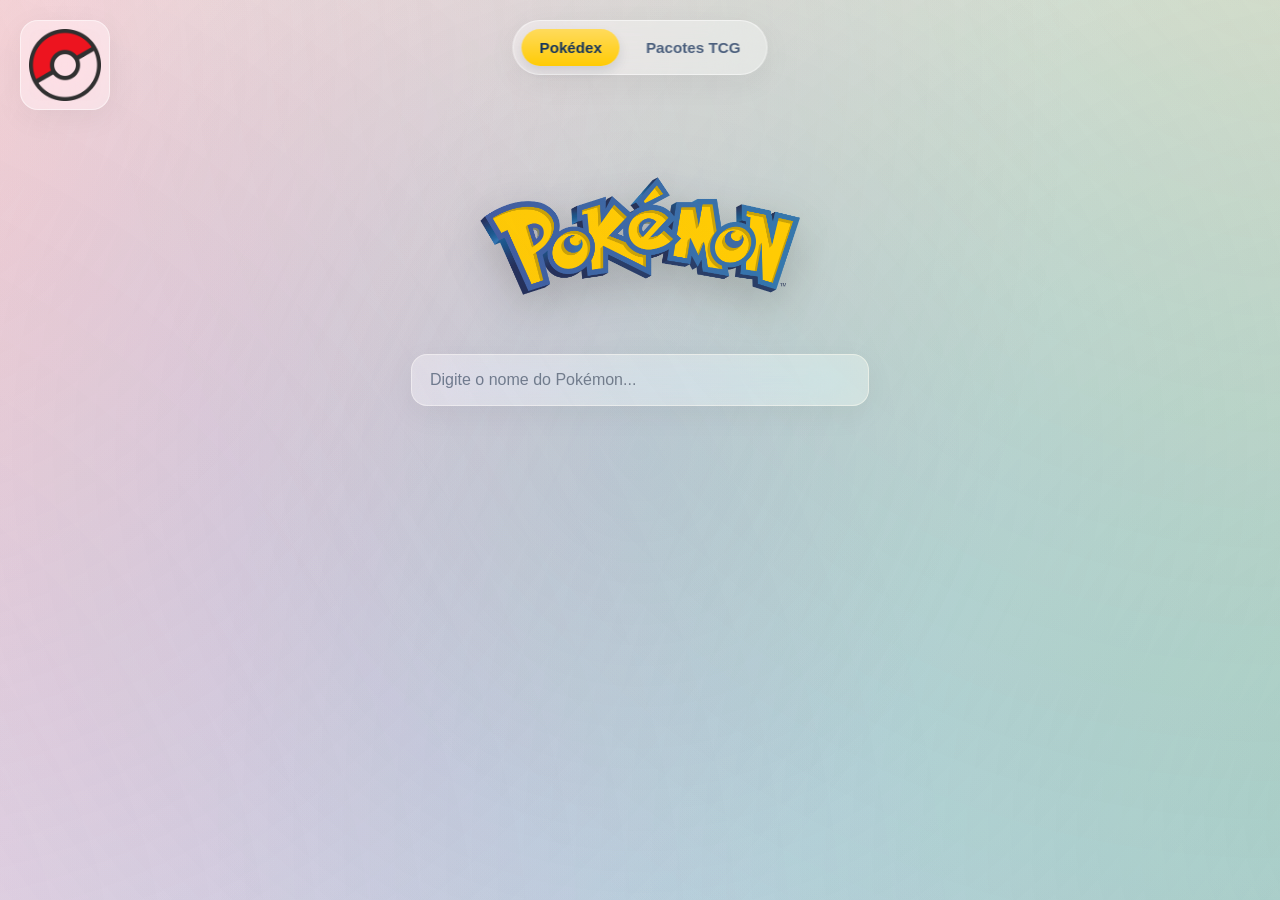
==== commit 1acd44b7: "Alteração 0.7" ====
--- a/index.html
+++ b/index.html
@@ -61,11 +61,202 @@
     const cacheCartasTcg = new Map();
     const cachePacotesTcg = new Map();
     const cacheCartasPacoteTcg = new Map();
+    const cacheRequisicoesGet = new Map();
     let abaResultadoAtual = "informacoes";
     let cartasTcgAtuais = [];
     let cartasTcgFiltradasAtuais = [];
     let paginaTcgAtual = 0;
     let nomeExibicaoTcgAtual = "";
+    let filtrosPacoteTcgAtivos = {
+      tipo: "",
+      raridade: "",
+      subtipo: "",
+      especial: ""
+    };
+    let tcgCartasCarregadas = false;
+    let tcgCarregando = false;
+    let tcgErroAoCarregar = false;
+    let estadoPacoteTcgAtual = null;
+    let listaPokemonsBusca = [];
+    let debounceBuscaTimer = null;
+    let debounceBuscaPacoteTimer = null;
+    let sequenciaBuscaPokemon = 0;
+    let sequenciaBuscaPacotes = 0;
+    let sequenciaSelecaoPacote = 0;
+    const cachePokemonDetalhes = new Map();
+    const cacheDetalhesTipo = new Map();
+    const cacheDetalhesCartaTcg = new Map();
+    const tiltAnimationFrames = new WeakMap();
+    const debounceBuscaMs = 120;
+    const debounceBuscaPacoteMs = 220;
+    const limiteConcorrenciaTcg = 6;
+    const chaveListaPokemonsCache = "pokedex-cache-lista-pokemons-v1";
+    const traducoesPacotesTcg = {
+      // Classic
+      "Base Set": "Conjunto Base",
+      "Jungle": "Selva",
+      "Fossil": "Fóssil",
+      "Base Set 2": "Conjunto Base 2",
+      "Team Rocket": "Equipe Rocket",
+      // Gym
+      "Gym Heroes": "Heróis de Ginásio",
+      "Gym Challenge": "Desafio de Ginásio",
+      // Neo
+      "Neo Genesis": "Neo Gênese",
+      "Neo Discovery": "Neo Descoberta",
+      "Neo Revelation": "Neo Revelação",
+      "Neo Destiny": "Neo Destino",
+      // Legendary
+      "Legendary Collection": "Coleção Lendária",
+      // e-Card
+      "Expedition Base Set": "Conjunto Base da Expedição",
+      "Aquapolis": "Aquápolis",
+      "Skyridge": "Cumes Celestes",
+      // EX
+      "EX Ruby & Sapphire": "EX Rubi e Safira",
+      "EX Sandstorm": "EX Tempestade de Areia",
+      "EX Dragon": "EX Dragão",
+      "EX Team Magma vs Team Aqua": "EX Equipe Magma vs Equipe Aqua",
+      "EX Hidden Legends": "EX Lendas Ocultas",
+      "EX FireRed & LeafGreen": "EX FireRed e LeafGreen",
+      "EX Team Rocket Returns": "EX Retorno da Equipe Rocket",
+      "EX Deoxys": "EX Deoxys",
+      "EX Emerald": "EX Esmeralda",
+      "EX Unseen Forces": "EX Forças Ocultas",
+      "EX Delta Species": "EX Espécies Delta",
+      "EX Legend Maker": "EX Criador de Lendas",
+      "EX Holon Phantoms": "EX Fantasmas de Holon",
+      "EX Crystal Guardians": "EX Guardiões dos Cristais",
+      "EX Dragon Frontiers": "EX Fronteiras do Dragão",
+      "EX Power Keepers": "EX Guardiões do Poder",
+      // Diamond & Pearl
+      "Diamond & Pearl": "Diamante e Pérola",
+      "Mysterious Treasures": "Tesouros Misteriosos",
+      "Secret Wonders": "Maravilhas Secretas",
+      "Great Encounters": "Grandes Encontros",
+      "Majestic Dawn": "Alvorada Majestosa",
+      "Legends Awakened": "Lendas Despertadas",
+      "Stormfront": "Frente de Batalha",
+      // Platinum
+      "Platinum": "Platina",
+      "Rising Rivals": "Rivais Emergentes",
+      "Supreme Victors": "Vencedores Supremos",
+      "Arceus": "Arceus",
+      // HeartGold & SoulSilver
+      "HeartGold & SoulSilver": "HeartGold e SoulSilver",
+      "Unleashed": "Libertos",
+      "Undaunted": "Destemidos",
+      "Triumphant": "Triunfante",
+      "Call of Legends": "Chamado das Lendas",
+      // Black & White
+      "Black & White": "Preto e Branco",
+      "Emerging Powers": "Poderes Emergentes",
+      "Noble Victories": "Vitórias Nobres",
+      "Next Destinies": "Próximos Destinos",
+      "Dark Explorers": "Exploradores da Escuridão",
+      "Dragons Exalted": "Dragões Enaltecidos",
+      "Boundaries Crossed": "Fronteiras Cruzadas",
+      "Plasma Storm": "Tempestade de Plasma",
+      "Plasma Freeze": "Congelamento de Plasma",
+      "Plasma Blast": "Explosão de Plasma",
+      "Legendary Treasures": "Tesouros Lendários",
+      // XY
+      "XY": "XY",
+      "Kalos Starter Set": "Kit de Treinador XY",
+      "Flashfire": "Chama-Relâmpago",
+      "Furious Fists": "Punhos Furiosos",
+      "Phantom Forces": "Forças Fantasma",
+      "Primal Clash": "Conflito Primitivo",
+      "Double Crisis": "Crise Dupla",
+      "Roaring Skies": "Céus Estrondosos",
+      "Ancient Origins": "Origens Ancestrais",
+      "BREAKthrough": "TURBOruptura",
+      "BREAKpoint": "TURBOlimite",
+      "Generations": "Gerações",
+      "Fates Collide": "Fusão de Destinos",
+      "Steam Siege": "Cerco de Vapor",
+      "Evolutions": "Evoluções",
+      "XY Promos": "Promoções XY",
+      // Sun & Moon
+      "Sun & Moon": "Sol e Lua",
+      "Guardians Rising": "Guardiões em Ascensão",
+      "Burning Shadows": "Sombras Ardentes",
+      "Shining Legends": "Lendas Brilhantes",
+      "Crimson Invasion": "Invasão Carmesim",
+      "Ultra Prism": "Ultraprisma",
+      "Forbidden Light": "Luz Proibida",
+      "Celestial Storm": "Tempestade Celestial",
+      "Dragon Majesty": "Majestade do Dragão",
+      "Lost Thunder": "Trovões Perdidos",
+      "Team Up": "União de Aliados",
+      "Detective Pikachu": "Detetive Pikachu",
+      "Unbroken Bonds": "Vínculos Inquebráveis",
+      "Unified Minds": "Sintonia Mental",
+      "Hidden Fates": "Destinos Ocultos",
+      "Cosmic Eclipse": "Eclipse Cósmico",
+      // Sword & Shield
+      "Sword & Shield": "Espada e Escudo",
+      "Rebel Clash": "Rixa Rebelde",
+      "Darkness Ablaze": "Escuridão Incandescente",
+      "Champion's Path": "Caminho do Campeão",
+      "Vivid Voltage": "Voltagem Vívida",
+      "Shining Fates": "Destinos Brilhantes",
+      "Battle Styles": "Estilos de Batalha",
+      "Chilling Reign": "Reinado Arrepiante",
+      "Evolving Skies": "Céus em Evolução",
+      "Celebrations": "Celebrações",
+      "Fusion Strike": "Golpe Fusão",
+      "Brilliant Stars": "Estrelas Brilhantes",
+      "Astral Radiance": "Radiância Astral",
+      "Pokemon Go": "Pokémon GO",
+      "Lost Origin": "Origem Perdida",
+      "Silver Tempest": "Tempestade Prateada",
+      "Crown Zenith": "Realeza Absoluta",
+      // Scarlet & Violet
+      "Scarlet & Violet": "Escarlate e Violeta",
+      "Paldea Evolved": "Evoluções em Paldea",
+      "Obsidian Flames": "Chamas Obsidianas",
+      "151": "151",
+      "Paradox Rift": "Fenda Paradoxal",
+      "Paldean Fates": "Destinos de Paldea",
+      "Temporal Forces": "Forças Temporais",
+      "Twilight Masquerade": "Máscaras do Crepúsculo",
+      "Shrouded Fable": "Fábula Velada",
+      // Japanese sets that might be searched
+      "VSTAR Universe": "Universo V-ASTRO",
+      "Clay Burst": "Explosão de Argila",
+      "Ancient Roar": "Rugido Ancestral",
+      "Space Juggler": "Malabarista do Espaço",
+      // Others
+      "Miscellaneous Cards": "Cartas Diversas",
+      "Gym Promo": "Promoção Ginásio",
+      "Machamp Theme Deck": "Deck Temático Machamp",
+      "Venusaur Theme Deck": "Deck Temático Venusaur",
+      "Blastoise Theme Deck": "Deck Temático Blastoise",
+      "Charizard Theme Deck": "Deck Temático Charizard",
+      "Pikachu Theme Deck": "Deck Temático Pikachu",
+      "Dragonite Theme Deck": "Deck Temático Dragonite"
+    };
+    const tiposTcgDisponiveis = [
+      { valor: "Grass", rotulo: "Planta" },
+      { valor: "Fire", rotulo: "Fogo" },
+      { valor: "Water", rotulo: "Água" },
+      { valor: "Lightning", rotulo: "Elétrico" },
+      { valor: "Psychic", rotulo: "Psíquico" },
+      { valor: "Fighting", rotulo: "Lutador" },
+      { valor: "Darkness", rotulo: "Sombrio" },
+      { valor: "Metal", rotulo: "Metálico" },
+      { valor: "Fairy", rotulo: "Fada" },
+      { valor: "Dragon", rotulo: "Dragão" },
+      { valor: "Colorless", rotulo: "Normal" }
+    ];
+    const filtrosEspeciaisTcgDisponiveis = [
+      { valor: "", rotulo: "Todas" },
+      { valor: "shiny", rotulo: "Shiny" },
+      { valor: "holo", rotulo: "Holográfica" },
+      { valor: "reverse", rotulo: "Reverse Holo" },
+      { valor: "firstEdition", rotulo: "1ª edição" }
+    ];
 
     const tiposPT = {
       fire: { nome: "Fogo", emoji: "🔥" },
@@ -89,9 +280,126 @@
     };
 
     async function carregarLista() {
-      const res = await fetch("https://pokeapi.co/api/v2/pokemon?limit=1000");
-      const data = await res.json();
+      const cacheListaSalva = sessionStorage.getItem(chaveListaPokemonsCache);
+      let data;
+
+      if (cacheListaSalva) {
+        try {
+          data = JSON.parse(cacheListaSalva);
+        } catch {
+          data = null;
+        }
+      }
+
+      if (!data?.results) {
+        data = await buscarJson("https://pokeapi.co/api/v2/pokemon?limit=1000");
+        sessionStorage.setItem(chaveListaPokemonsCache, JSON.stringify(data));
+      }
+
       listaPokemons = data.results;
+      listaPokemonsBusca = data.results.map(pokemon => ({
+        ...pokemon,
+        searchKey: pokemon.name.toLowerCase()
+      }));
+    }
+
+    function mapearComLimite(itens, limite, iterador) {
+      if (!Array.isArray(itens) || itens.length === 0) {
+        return Promise.resolve([]);
+      }
+
+      const resultados = new Array(itens.length);
+      let indiceAtual = 0;
+
+      async function worker() {
+        while (indiceAtual < itens.length) {
+          const indice = indiceAtual++;
+          resultados[indice] = await iterador(itens[indice], indice);
+        }
+      }
+
+      const totalWorkers = Math.min(limite, itens.length);
+      return Promise.all(Array.from({ length: totalWorkers }, worker)).then(() => resultados);
+    }
+
+    async function obterDetalhesTipo(url) {
+      if (cacheDetalhesTipo.has(url)) {
+        return cacheDetalhesTipo.get(url);
+      }
+
+      const promessa = buscarJson(url);
+      cacheDetalhesTipo.set(url, promessa);
+      return promessa;
+    }
+
+    async function obterDadosPokemon(nome) {
+      const chave = String(nome || "").toLowerCase();
+
+      if (cachePokemonDetalhes.has(chave)) {
+        return cachePokemonDetalhes.get(chave);
+      }
+
+      const promessa = (async () => {
+        const data = await buscarJson(`https://pokeapi.co/api/v2/pokemon/${chave}`);
+        const [especie, relacoesDeDano] = await Promise.all([
+          buscarJson(data.species.url),
+          obterRelacoesDeDano(data.types)
+        ]);
+        const evolucaoData = await buscarJson(especie.evolution_chain.url);
+
+        return { data, especie, evolucaoData, relacoesDeDano };
+      })();
+
+      cachePokemonDetalhes.set(chave, promessa);
+      return promessa;
+    }
+
+    async function buscarDetalhesCartaTcg(cardId) {
+      if (cacheDetalhesCartaTcg.has(cardId)) {
+        return cacheDetalhesCartaTcg.get(cardId);
+      }
+
+      const promessa = (async () => {
+        const cartaEn = await buscarJson(`${endpointTcg}/en/cards/${cardId}`);
+        let cartaPt = null;
+
+        try {
+          cartaPt = await buscarJson(`${endpointTcg}/pt-br/cards/${cardId}`);
+        } catch {
+          try {
+            cartaPt = await buscarJson(`${endpointTcg}/pt/cards/${cardId}`);
+          } catch {
+            cartaPt = null;
+          }
+        }
+
+        return {
+          nomePt: cartaPt?.name || cartaEn.name || "Carta Pokémon",
+          nomeEn: cartaEn.name || "Carta Pokémon",
+          possuiVersaoPt: Boolean(cartaPt),
+          tipos: normalizarTiposTcg([...(cartaPt?.types || []), ...(cartaEn.types || [])]),
+          subtipos: cartaPt?.subtypes || cartaEn.subtypes || [],
+          regras: [...(cartaPt?.rules || []), ...(cartaEn.rules || [])],
+          categoria: cartaPt?.category || cartaEn.category || "",
+          variantes: cartaPt?.variants || cartaEn.variants || {},
+          imagemSmallPt: montarUrlImagemTcg(cartaPt?.image, "low"),
+          imagemLargePt: montarUrlImagemTcg(cartaPt?.image, "high"),
+          imagemSmallEn: montarUrlImagemTcg(cartaEn.image, "low"),
+          imagemLargeEn: montarUrlImagemTcg(cartaEn.image, "high"),
+          imagemSmallPtPng: montarUrlImagemTcg(cartaPt?.image, "low", "png"),
+          imagemLargePtPng: montarUrlImagemTcg(cartaPt?.image, "high", "png"),
+          imagemSmallEnPng: montarUrlImagemTcg(cartaEn.image, "low", "png"),
+          imagemLargeEnPng: montarUrlImagemTcg(cartaEn.image, "high", "png"),
+          setPt: cartaPt?.set?.name || cartaEn.set?.name || "Set não informado",
+          setEn: cartaEn.set?.name || "Set não informado",
+          raridadePt: traduzirRaridadeTcg(cartaPt?.rarity || cartaEn.rarity || "Raridade não informada"),
+          raridadeEn: cartaEn.rarity || "Raridade não informada",
+          numero: cartaPt?.localId || cartaEn.localId || "-"
+        };
+      })();
+
+      cacheDetalhesCartaTcg.set(cardId, promessa);
+      return promessa;
     }
 
     carregarHistorico();
@@ -99,6 +407,11 @@
     renderizarHistorico();
 
     function buscarSugestoes() {
+      clearTimeout(debounceBuscaTimer);
+      debounceBuscaTimer = setTimeout(executarBuscaSugestoes, debounceBuscaMs);
+    }
+
+    function executarBuscaSugestoes() {
       const valor = document.getElementById("busca").value.toLowerCase();
       const sugestoesDiv = document.getElementById("sugestoes");
 
@@ -115,9 +428,11 @@
         pokebolasAtuaisSugestao = {};
       }
 
-      const filtrados = listaPokemons
-        .filter(p => p.name.includes(valor))
+      const filtrados = listaPokemonsBusca
+        .filter(pokemon => pokemon.searchKey.includes(valor))
         .slice(0, 10);
+
+      const fragmento = document.createDocumentFragment();
 
       filtrados.forEach(pokemon => {
         if (!pokebolasAtuaisSugestao[pokemon.name]) {
@@ -126,15 +441,18 @@
 
         const div = document.createElement("div");
         div.classList.add("item");
-        div.innerHTML = `
-          <span class="pokebola-mini pokebola-${pokebolasAtuaisSugestao[pokemon.name]}"></span>
-          <span>${pokemon.name}</span>
-        `;
+        const pokebola = document.createElement("span");
+        pokebola.className = `pokebola-mini pokebola-${pokebolasAtuaisSugestao[pokemon.name]}`;
+        const texto = document.createElement("span");
+        texto.textContent = pokemon.name;
+        div.append(pokebola, texto);
 
         div.onclick = () => selecionarPokemon(pokemon.name, true);
 
-        sugestoesDiv.appendChild(div);
+        fragmento.appendChild(div);
       });
+
+      sugestoesDiv.appendChild(fragmento);
     }
 
     function sortearPokebola() {
@@ -364,7 +682,7 @@
         ? "Voltar para a versão normal"
         : "Mostrar versão shiny";
 
-      atualizarFiltroCartasTcg();
+      atualizarCartasPokemonPorShiny();
     }
 
     function capitalizarTexto(texto) {
@@ -559,7 +877,7 @@
       });
 
       const respostas = await Promise.all(
-        tipos.map(tipo => fetch(tipo.type.url).then(res => res.json()))
+        tipos.map(tipo => obterDetalhesTipo(tipo.type.url))
       );
 
       respostas.forEach(tipoData => {
@@ -663,18 +981,213 @@
         none: "Sem raridade",
         common: "Comum",
         uncommon: "Incomum",
-        rare: "Rara",
-        "double rare": "Dupla rara",
-        "triple rare": "Tripla rara",
-        "ultra rare": "Ultra rara",
+        rare: "Raro",
+        "double rare": "Duplo raro",
+        "triple rare": "Triplo raro",
+        "ultra rare": "Ultra raro",
         "illustration rare": "Rara ilustrada",
         "special illustration rare": "Rara ilustrada especial",
-        "hyper rare": "Hiper rara",
-        promo: "Promocional"
+        "hyper rare": "Hiper raro",
+        "secret rare": "Raro secreto",
+        promo: "Promocional",
+        crown: "Coroa",
+        "one diamond": "Um diamante",
+        "two diamond": "Dois diamantes",
+        "three diamond": "Três diamantes",
+        "four diamond": "Quatro diamantes",
+        "one star": "Uma estrela",
+        "two star": "Duas estrelas",
+        "three star": "Três estrelas",
+        shiny: "Shiny",
+        holo: "Holográfica",
+        "reverse holo": "Holográfica reversa"
       };
 
       const chave = String(valor || "").trim().toLowerCase();
       return mapa[chave] || valor;
+    }
+
+    function ehCartaOficialDoSet(cartaBase, totalOficial = 0) {
+      if (!totalOficial) {
+        return true;
+      }
+
+      const localId = String(cartaBase?.localId || "").trim();
+      const numero = Number.parseInt(localId, 10);
+
+      if (!Number.isFinite(numero)) {
+        return true;
+      }
+
+      return numero <= totalOficial;
+    }
+
+    function normalizarTipoTcg(tipo) {
+      const chave = String(tipo || "").trim().toLowerCase();
+      const mapa = {
+        grass: "Grass",
+        planta: "Grass",
+        grama: "Grass",
+        fire: "Fire",
+        fogo: "Fire",
+        water: "Water",
+        agua: "Water",
+        "água": "Water",
+        lightning: "Lightning",
+        electric: "Lightning",
+        eletrico: "Lightning",
+        elétrico: "Lightning",
+        psychic: "Psychic",
+        psiquico: "Psychic",
+        psíquico: "Psychic",
+        fighting: "Fighting",
+        lutador: "Fighting",
+        darkness: "Darkness",
+        dark: "Darkness",
+        sombrio: "Darkness",
+        metal: "Metal",
+        steel: "Metal",
+        metalico: "Metal",
+        metálico: "Metal",
+        fairy: "Fairy",
+        fada: "Fairy",
+        dragon: "Dragon",
+        dragao: "Dragon",
+        dragão: "Dragon",
+        colorless: "Colorless",
+        normal: "Colorless",
+        voador: "Colorless",
+        flying: "Colorless",
+        incolor: "Colorless",
+        incoloro: "Colorless",
+        incoloró: "Colorless"
+      };
+
+      return mapa[chave] || String(tipo || "").trim();
+    }
+
+    function normalizarTiposTcg(tipos = []) {
+      return [...new Set(
+        tipos
+          .filter(Boolean)
+          .map(normalizarTipoTcg)
+          .filter(Boolean)
+      )];
+    }
+
+    function obterOpcoesRaridadeTcg(cartas) {
+      const mapa = new Map();
+
+      cartas.forEach(carta => {
+        if (!carta?.raridadeEn) {
+          return;
+        }
+
+        if (!mapa.has(carta.raridadeEn)) {
+          mapa.set(carta.raridadeEn, carta.raridadePt || carta.raridadeEn);
+        }
+      });
+
+      return Array.from(mapa.entries())
+        .map(([valor, rotulo]) => ({ valor, rotulo }))
+        .sort((a, b) => a.rotulo.localeCompare(b.rotulo, "pt-BR"));
+    }
+
+    function obterOpcoesTipoTcg(cartas) {
+      const tiposUnicos = new Set();
+
+      cartas.forEach(carta => {
+        (carta.tipos || []).forEach(tipo => {
+          if (tipo) {
+            tiposUnicos.add(tipo);
+          }
+        });
+      });
+
+      return tiposTcgDisponiveis
+        .filter(tipo => tiposUnicos.has(tipo.valor))
+        .sort((a, b) => a.rotulo.localeCompare(b.rotulo, "pt-BR"));
+    }
+
+    function obterOpcoesSubtipoTcg(cartas) {
+      const mapa = new Map();
+
+      cartas.forEach(carta => {
+        (carta.subtipos || []).forEach(subtipo => {
+          if (!subtipo || mapa.has(subtipo)) {
+            return;
+          }
+
+          mapa.set(subtipo, capitalizarTexto(String(subtipo).replace(/-/g, " ")));
+        });
+      });
+
+      return Array.from(mapa.entries())
+        .map(([valor, rotulo]) => ({ valor, rotulo }))
+        .sort((a, b) => a.rotulo.localeCompare(b.rotulo, "pt-BR"));
+    }
+
+    function existemFiltrosTcgAtivos() {
+      return Object.values(filtrosPacoteTcgAtivos).some(Boolean);
+    }
+
+    function renderizarOpcoesSelectTcg(opcoes, valorAtual, rotuloPadrao) {
+      return [
+        `<option value="">${escaparHtml(rotuloPadrao)}</option>`,
+        ...opcoes.map(opcao => `
+          <option value="${escaparHtml(opcao.valor)}" ${opcao.valor === valorAtual ? "selected" : ""}>
+            ${escaparHtml(opcao.rotulo)}
+          </option>
+        `)
+      ].join("");
+    }
+
+    function renderizarFiltrosTcg() {
+      const cartasBase = estadoPacoteTcgAtual?.cartas || [];
+      const opcoesTipo = obterOpcoesTipoTcg(cartasBase);
+      const opcoesRaridade = obterOpcoesRaridadeTcg(cartasBase);
+      const opcoesSubtipo = obterOpcoesSubtipoTcg(cartasBase);
+
+      return `
+        <div class="filtros-tcg" role="group" aria-label="Filtros das cartas TCG">
+          <label class="filtro-tcg-campo">
+            <span>Tipo</span>
+            <select onchange="atualizarFiltroTcg('tipo', this.value)" ${opcoesTipo.length === 0 ? "disabled" : ""}>
+              ${renderizarOpcoesSelectTcg(opcoesTipo, filtrosPacoteTcgAtivos.tipo, opcoesTipo.length === 0 ? "Sem tipos" : "Todos os tipos")}
+            </select>
+          </label>
+          <label class="filtro-tcg-campo">
+            <span>Raridade</span>
+            <select onchange="atualizarFiltroTcg('raridade', this.value)">
+              ${renderizarOpcoesSelectTcg(opcoesRaridade, filtrosPacoteTcgAtivos.raridade, "Todas as raridades")}
+            </select>
+          </label>
+          <label class="filtro-tcg-campo">
+            <span>Subtipo</span>
+            <select onchange="atualizarFiltroTcg('subtipo', this.value)" ${opcoesSubtipo.length === 0 ? "disabled" : ""}>
+              ${renderizarOpcoesSelectTcg(opcoesSubtipo, filtrosPacoteTcgAtivos.subtipo, opcoesSubtipo.length === 0 ? "Sem subtipos" : "Todos os subtipos")}
+            </select>
+          </label>
+          <label class="filtro-tcg-campo">
+            <span>Especial</span>
+            <select onchange="atualizarFiltroTcg('especial', this.value)">
+              ${filtrosEspeciaisTcgDisponiveis.map(opcao => `
+                <option value="${escaparHtml(opcao.valor)}" ${opcao.valor === filtrosPacoteTcgAtivos.especial ? "selected" : ""}>
+                  ${escaparHtml(opcao.rotulo)}
+                </option>
+              `).join("")}
+            </select>
+          </label>
+          <button
+            type="button"
+            class="filtro-tcg-limpar"
+            onclick="limparFiltrosTcg()"
+            ${existemFiltrosTcgAtivos() ? "" : "disabled"}
+          >
+            Limpar filtros
+          </button>
+        </div>
+      `;
     }
 
     function efeito3dCarta(evento, elemento) {
@@ -682,17 +1195,34 @@
         return;
       }
 
-      const rect = elemento.getBoundingClientRect();
-      const x = evento.clientX - rect.left;
-      const y = evento.clientY - rect.top;
-      const rotateY = ((x / rect.width) - 0.5) * 16;
-      const rotateX = ((y / rect.height) - 0.5) * -16;
-
-      elemento.style.setProperty("--rot-x", `${rotateX}deg`);
-      elemento.style.setProperty("--rot-y", `${rotateY}deg`);
+      const ultimoFrame = tiltAnimationFrames.get(elemento);
+      if (ultimoFrame) {
+        cancelAnimationFrame(ultimoFrame);
+      }
+
+      const clientX = evento.clientX;
+      const clientY = evento.clientY;
+      const frame = requestAnimationFrame(() => {
+        const rect = elemento.getBoundingClientRect();
+        const x = clientX - rect.left;
+        const y = clientY - rect.top;
+        const rotateY = ((x / rect.width) - 0.5) * 16;
+        const rotateX = ((y / rect.height) - 0.5) * -16;
+
+        elemento.style.setProperty("--rot-x", `${rotateX}deg`);
+        elemento.style.setProperty("--rot-y", `${rotateY}deg`);
+      });
+
+      tiltAnimationFrames.set(elemento, frame);
     }
 
     function resetarEfeito3dCarta(elemento) {
+      const ultimoFrame = tiltAnimationFrames.get(elemento);
+      if (ultimoFrame) {
+        cancelAnimationFrame(ultimoFrame);
+        tiltAnimationFrames.delete(elemento);
+      }
+
       elemento.style.setProperty("--rot-x", "0deg");
       elemento.style.setProperty("--rot-y", "0deg");
     }
@@ -843,10 +1373,10 @@
       const campos = [
         carta.nomePt,
         carta.nomeEn,
-        carta.setPt,
-        carta.setEn,
         carta.raridadePt,
-        carta.raridadeEn
+        carta.raridadeEn,
+        ...(carta.subtipos || []),
+        ...(carta.regras || [])
       ]
         .filter(Boolean)
         .map(valor => normalizarNomeComparacao(valor));
@@ -856,7 +1386,6 @@
         "shining",
         "radiant",
         "shiny vault",
-        "fates",
         "brilhante",
         "radiante",
         "cromatico"
@@ -865,13 +1394,94 @@
       return campos.some(campo => marcadores.some(marcador => campo.includes(marcador)));
     }
 
-    function atualizarFiltroCartasTcg() {
-      const usarShiny = spriteAtualShiny;
-      const cartasShiny = cartasTcgAtuais.filter(cartaEhEspecialShinyTcg);
-      cartasTcgFiltradasAtuais = usarShiny ? cartasShiny : cartasTcgAtuais;
+    function cartaEhEspecialVisualTcg(carta) {
+      return cartaEhEspecialShinyTcg(carta);
+    }
+
+    function atualizarCartasPokemonPorShiny() {
+      if (!cartasTcgAtuais.length) {
+        cartasTcgFiltradasAtuais = [];
+        paginaTcgAtual = 0;
+        renderizarPainelTcgAtual();
+        return;
+      }
+
+      if (!spriteAtualShiny) {
+        cartasTcgFiltradasAtuais = cartasTcgAtuais;
+      } else {
+        cartasTcgFiltradasAtuais = cartasTcgAtuais.filter(cartaEhEspecialShinyTcg);
+      }
 
       paginaTcgAtual = 0;
       renderizarPainelTcgAtual();
+    }
+
+    function cartaCombinaComFiltrosTcg(carta) {
+      if (filtrosPacoteTcgAtivos.tipo && !(carta.tipos || []).includes(filtrosPacoteTcgAtivos.tipo)) {
+        return false;
+      }
+
+      if (filtrosPacoteTcgAtivos.raridade && carta.raridadeEn !== filtrosPacoteTcgAtivos.raridade) {
+        return false;
+      }
+
+      if (filtrosPacoteTcgAtivos.subtipo && !(carta.subtipos || []).includes(filtrosPacoteTcgAtivos.subtipo)) {
+        return false;
+      }
+
+      if (filtrosPacoteTcgAtivos.especial === "shiny" && !cartaEhEspecialShinyTcg(carta)) {
+        return false;
+      }
+
+      if (filtrosPacoteTcgAtivos.especial === "holo" && !carta.variantes?.holo) {
+        return false;
+      }
+
+      if (filtrosPacoteTcgAtivos.especial === "reverse" && !carta.variantes?.reverse) {
+        return false;
+      }
+
+      if (filtrosPacoteTcgAtivos.especial === "firstEdition" && !carta.variantes?.firstEdition) {
+        return false;
+      }
+
+      return true;
+    }
+
+    function atualizarFiltroCartasTcg() {
+      if (!estadoPacoteTcgAtual) {
+        return;
+      }
+
+      estadoPacoteTcgAtual.cartasFiltradas = estadoPacoteTcgAtual.cartas.filter(cartaCombinaComFiltrosTcg);
+      estadoPacoteTcgAtual.paginaAtual = 0;
+      renderizarPainelPacoteTcgAtual();
+    }
+
+    function atualizarFiltroTcg(campo, valor) {
+      filtrosPacoteTcgAtivos[campo] = valor;
+      atualizarFiltroCartasTcg();
+    }
+
+    function limparFiltrosTcg() {
+      filtrosPacoteTcgAtivos = {
+        tipo: "",
+        raridade: "",
+        subtipo: "",
+        especial: ""
+      };
+
+      atualizarFiltroCartasTcg();
+    }
+
+    function renderizarPainelPacoteTcgAtual() {
+      const resultado = document.getElementById("resultado");
+
+      if (!resultado || !estadoPacoteTcgAtual) {
+        return;
+      }
+
+      resultado.innerHTML = renderizarPacoteResultado(estadoPacoteTcgAtual);
     }
 
     function obterCartasPaginaAtual() {
@@ -909,13 +1519,28 @@
     }
 
     async function buscarJson(url) {
-      const resposta = await fetch(url);
-
-      if (!resposta.ok) {
-        throw new Error(`Falha ao buscar ${url}`);
-      }
-
-      return resposta.json();
+      if (cacheRequisicoesGet.has(url)) {
+        return cacheRequisicoesGet.get(url);
+      }
+
+      const promessa = (async () => {
+        const resposta = await fetch(url);
+
+        if (!resposta.ok) {
+          throw new Error(`Falha ao buscar ${url}`);
+        }
+
+        return resposta.json();
+      })();
+
+      cacheRequisicoesGet.set(url, promessa);
+
+      try {
+        return await promessa;
+      } catch (erro) {
+        cacheRequisicoesGet.delete(url);
+        throw erro;
+      }
     }
 
     async function buscarCartasTcg(nomePokemon) {
@@ -954,39 +1579,11 @@
         paginaApi += 1;
       }
 
-      const cartasDetalhadas = await Promise.all(cartasBase.map(async cartaBase => {
-        const cartaEn = await buscarJson(`${endpointTcg}/en/cards/${cartaBase.id}`);
-        let cartaPt = null;
-
-        try {
-          cartaPt = await buscarJson(`${endpointTcg}/pt-br/cards/${cartaBase.id}`);
-        } catch {
-          try {
-            cartaPt = await buscarJson(`${endpointTcg}/pt/cards/${cartaBase.id}`);
-          } catch {
-            cartaPt = null;
-          }
-        }
-
-        return {
-          nomePt: cartaPt?.name || cartaEn.name || "Carta Pokémon",
-          nomeEn: cartaEn.name || "Carta Pokémon",
-          possuiVersaoPt: Boolean(cartaPt),
-          imagemSmallPt: montarUrlImagemTcg(cartaPt?.image, "low"),
-          imagemLargePt: montarUrlImagemTcg(cartaPt?.image, "high"),
-          imagemSmallEn: montarUrlImagemTcg(cartaEn.image, "low"),
-          imagemLargeEn: montarUrlImagemTcg(cartaEn.image, "high"),
-          imagemSmallPtPng: montarUrlImagemTcg(cartaPt?.image, "low", "png"),
-          imagemLargePtPng: montarUrlImagemTcg(cartaPt?.image, "high", "png"),
-          imagemSmallEnPng: montarUrlImagemTcg(cartaEn.image, "low", "png"),
-          imagemLargeEnPng: montarUrlImagemTcg(cartaEn.image, "high", "png"),
-          setPt: cartaPt?.set?.name || cartaEn.set?.name || "Set não informado",
-          setEn: cartaEn.set?.name || "Set não informado",
-          raridadePt: traduzirRaridadeTcg(cartaPt?.rarity || cartaEn.rarity || "Raridade não informada"),
-          raridadeEn: cartaEn.rarity || "Raridade não informada",
-          numero: cartaPt?.localId || cartaEn.localId || "-"
-        };
-      }));
+      const cartasDetalhadas = await mapearComLimite(
+        cartasBase,
+        limiteConcorrenciaTcg,
+        cartaBase => buscarDetalhesCartaTcg(cartaBase.id)
+      );
 
       const cartasCuradas = deduplicarECurarCartas(cartasDetalhadas, 999);
 
@@ -1012,6 +1609,9 @@
         const payload = serializarPayloadHtml(carta);
         const imagemPrincipal = carta.imagemSmallPt || carta.imagemSmallEn || carta.imagemLargePt || carta.imagemLargeEn;
         const imagemFallback = carta.imagemSmallPtPng || carta.imagemSmallEnPng || carta.imagemLargePtPng || carta.imagemLargeEnPng;
+        const seloShiny = cartaEhEspecialShinyTcg(carta)
+          ? `<span class="carta-tcg-selo" aria-label="Carta shiny">★</span>`
+          : "";
 
         return `
           <button
@@ -1024,10 +1624,13 @@
           >
             <img
               src="${escaparHtml(imagemPrincipal)}"
+              loading="lazy"
+              decoding="async"
               data-fallback-png="${escaparHtml(imagemFallback)}"
               onerror="tratarErroImagemTcg(this)"
               alt="Carta TCG de ${escaparHtml(carta.nomePt)}"
             >
+            ${seloShiny}
             <span class="carta-tcg-nome">${escaparHtml(carta.nomePt)}</span>
             <span class="carta-tcg-set">${escaparHtml(carta.setPt)}</span>
           </button>
@@ -1049,7 +1652,7 @@
               ${paginaAtual <= 0 ? "disabled" : ""}
               aria-label="Página anterior das cartas"
             >
-              ←
+              ▶
             </button>
             <span class="paginacao-tcg-info">Página ${paginaAtual + 1} de ${Math.max(1, Math.ceil(totalCartas / 6))}</span>
             <button
@@ -1059,7 +1662,7 @@
               ${paginaAtual >= Math.ceil(totalCartas / 6) - 1 ? "disabled" : ""}
               aria-label="Próxima página das cartas"
             >
-              →
+              ▶
             </button>
           </div>
         </div>
@@ -1074,68 +1677,45 @@
       }
 
       const setDetalhe = await buscarJson(`${endpointTcg}/en/sets/${setId}`);
-      const cartasBase = Array.isArray(setDetalhe.cards) ? setDetalhe.cards : [];
-
-      // Buscar dados completos de cada carta (PT e EN)
-      const cartasDetalhadas = await Promise.all(
-        cartasBase.map(async cartaBase => {
-          try {
-            const cartaEn = await buscarJson(`${endpointTcg}/en/cards/${cartaBase.id}`);
-            let cartaPt = null;
-
-            try {
-              cartaPt = await buscarJson(`${endpointTcg}/pt-br/cards/${cartaBase.id}`);
-            } catch {
-              try {
-                cartaPt = await buscarJson(`${endpointTcg}/pt/cards/${cartaBase.id}`);
-              } catch {
-                cartaPt = null;
-              }
-            }
-
-            return {
-              nomePt: cartaPt?.name || cartaEn.name || "Carta Pokémon",
-              nomeEn: cartaEn.name || "Carta Pokémon",
-              possuiVersaoPt: Boolean(cartaPt),
-              imagemSmallPt: montarUrlImagemTcg(cartaPt?.image, "low"),
-              imagemLargePt: montarUrlImagemTcg(cartaPt?.image, "high"),
-              imagemSmallEn: montarUrlImagemTcg(cartaEn.image, "low"),
-              imagemLargeEn: montarUrlImagemTcg(cartaEn.image, "high"),
-              imagemSmallPtPng: montarUrlImagemTcg(cartaPt?.image, "low", "png"),
-              imagemLargePtPng: montarUrlImagemTcg(cartaPt?.image, "high", "png"),
-              imagemSmallEnPng: montarUrlImagemTcg(cartaEn.image, "low", "png"),
-              imagemLargeEnPng: montarUrlImagemTcg(cartaEn.image, "high", "png"),
-              setPt: cartaPt?.set?.name || cartaEn.set?.name || "Set não informado",
-              setEn: cartaEn.set?.name || "Set não informado",
-              raridadePt: traduzirRaridadeTcg(cartaPt?.rarity || cartaEn.rarity || "Raridade não informada"),
-              raridadeEn: cartaEn.rarity || "Raridade não informada",
-              numero: cartaPt?.localId || cartaEn.localId || "-"
-            };
-          } catch {
-            // Se falhar, retornar dados mínimos
-            return {
-              nomePt: cartaBase.name || "Carta Pokémon",
-              nomeEn: cartaBase.name || "Carta Pokémon",
-              possuiVersaoPt: false,
-              imagemSmallPt: "",
-              imagemLargePt: "",
-              imagemSmallEn: montarUrlImagemTcg(cartaBase.image, "low"),
-              imagemLargeEn: montarUrlImagemTcg(cartaBase.image, "high"),
-              imagemSmallPtPng: "",
-              imagemLargePtPng: "",
-              imagemSmallEnPng: montarUrlImagemTcg(cartaBase.image, "low", "png"),
-              imagemLargeEnPng: montarUrlImagemTcg(cartaBase.image, "high", "png"),
-              setPt: "Set não informado",
-              setEn: "Set não informado",
-              raridadePt: "Raridade não informada",
-              raridadeEn: "Raridade não informada",
-              numero: cartaBase.localId || "-"
-            };
-          }
-        })
-      );
-
-      const resultado = { set: setDetalhe, cartas: cartasDetalhadas };
+      const totalOficial = setDetalhe.cardCount?.official || 0;
+      const cartasBase = Array.isArray(setDetalhe.cards)
+        ? setDetalhe.cards.filter(cartaBase => ehCartaOficialDoSet(cartaBase, totalOficial))
+        : [];
+
+      const cartasDetalhadas = await mapearComLimite(cartasBase, limiteConcorrenciaTcg, async cartaBase => {
+        try {
+          return await buscarDetalhesCartaTcg(cartaBase.id);
+        } catch {
+          return {
+            nomePt: cartaBase.name || "Carta Pokémon",
+            nomeEn: cartaBase.name || "Carta Pokémon",
+            possuiVersaoPt: false,
+            tipos: normalizarTiposTcg(cartaBase.types || []),
+            subtipos: cartaBase.subtypes || [],
+            categoria: cartaBase.category || "",
+            variantes: cartaBase.variants || {},
+            imagemSmallPt: "",
+            imagemLargePt: "",
+            imagemSmallEn: montarUrlImagemTcg(cartaBase.image, "low"),
+            imagemLargeEn: montarUrlImagemTcg(cartaBase.image, "high"),
+            imagemSmallPtPng: "",
+            imagemLargePtPng: "",
+            imagemSmallEnPng: montarUrlImagemTcg(cartaBase.image, "low", "png"),
+            imagemLargeEnPng: montarUrlImagemTcg(cartaBase.image, "high", "png"),
+            setPt: "Set não informado",
+            setEn: "Set não informado",
+            raridadePt: "Raridade não informada",
+            raridadeEn: "Raridade não informada",
+            numero: cartaBase.localId || "-"
+          };
+        }
+      });
+
+      const resultado = {
+        set: setDetalhe,
+        cartas: cartasDetalhadas,
+        totalOficial
+      };
       cacheCartasPacoteTcg.set(chave, resultado);
       return resultado;
     }
@@ -1153,12 +1733,14 @@
       const raridadeExibicao = idiomaInicial === "pt" ? (carta.raridadePt || carta.raridadeEn) : (carta.raridadeEn || carta.raridadePt);
       const payload = serializarPayloadHtml(carta);
       const avisoSemPt = temVersaoPt ? "" : `<p class="modal-carta-nota">Versão em Português não disponível para esta carta. Exibindo em Inglês.</p>`;
+      const seloShiny = cartaEhEspecialShinyTcg(carta) ? `<span class="modal-carta-selo" aria-label="Carta shiny">★ Shiny</span>` : "";
 
       corpo.innerHTML = `
         <div class="modal-carta-idioma">
           <button type="button" class="idioma-botao ${temVersaoPt ? "ativo" : "inativo"}" onclick="alternarIdiomaCarta('pt', decodeURIComponent('${payload}'))" ${temVersaoPt ? "" : "disabled"}>Português</button>
           <button type="button" class="idioma-botao ${temVersaoPt ? "" : "ativo"}" onclick="alternarIdiomaCarta('en', decodeURIComponent('${payload}'))">Inglês</button>
         </div>
+        ${seloShiny}
         <h3 id="tituloCartaTcg">${escaparHtml(tituloInicial)}</h3>
         <img
           class="modal-carta-imagem"
@@ -1253,23 +1835,78 @@
       document.querySelectorAll(".painel-resultado").forEach(painel => {
         painel.hidden = painel.dataset.painel !== aba;
       });
+
+      if (aba === "tcg") {
+        carregarCartasTcgQuandoNecessario();
+      }
+    }
+
+    async function carregarCartasTcgQuandoNecessario() {
+      if (tcgCartasCarregadas || tcgCarregando || !pokemonAtual) {
+        return;
+      }
+
+      const sequenciaParaCarregar = sequenciaBuscaPokemon;
+      tcgCarregando = true;
+      tcgErroAoCarregar = false;
+
+      const painel = document.getElementById("painelTcgConteudo");
+
+      if (painel) {
+        painel.innerHTML = `
+          <div class="bloco-info bloco-info-sem-borda">
+            <h3>Cartas TCG</h3>
+            <p class="mensagem-tcg">Carregando cartas de ${escaparHtml(nomeExibicaoTcgAtual)}...</p>
+          </div>
+        `;
+      }
+
+      try {
+        const cartas = await buscarCartasTcg(pokemonAtual.name);
+
+        if (sequenciaParaCarregar !== sequenciaBuscaPokemon) {
+          return;
+        }
+
+        cartasTcgAtuais = cartas;
+        cartasTcgFiltradasAtuais = cartas;
+        paginaTcgAtual = 0;
+        tcgCartasCarregadas = true;
+        tcgErroAoCarregar = false;
+        renderizarPainelTcgAtual();
+      } catch {
+        if (sequenciaParaCarregar !== sequenciaBuscaPokemon) {
+          return;
+        }
+
+        tcgErroAoCarregar = true;
+
+        if (painel) {
+          painel.innerHTML = `
+            <div class="bloco-info bloco-info-sem-borda">
+              <h3>Cartas TCG</h3>
+              <p class="mensagem-tcg">Não foi possível carregar as cartas agora. Tente novamente ao abrir a aba Cartas TCG.</p>
+            </div>
+          `;
+        }
+      } finally {
+        tcgCarregando = false;
+      }
     }
 
     async function selecionarPokemon(nome, registrarHistorico = true) {
+      const sequenciaAtual = ++sequenciaBuscaPokemon;
       document.getElementById("sugestoes").innerHTML = "";
       sugestoesAbertas = false;
       pokebolasAtuaisSugestao = {};
       fecharHistorico();
 
       try {
-        const res = await fetch(`https://pokeapi.co/api/v2/pokemon/${nome}`);
-        const data = await res.json();
-
-        const especieRes = await fetch(data.species.url);
-        const especie = await especieRes.json();
-        const evolucaoRes = await fetch(especie.evolution_chain.url);
-        const evolucaoData = await evolucaoRes.json();
-        const relacoesDeDano = await obterRelacoesDeDano(data.types);
+        const { data, especie, evolucaoData, relacoesDeDano } = await obterDadosPokemon(nome);
+
+        if (sequenciaAtual !== sequenciaBuscaPokemon) {
+          return;
+        }
 
         const nomeBase = especie.names.find(n => n.language.name === "pt")?.name || especie.name;
         const nomeExibicao = formatarNomeExibicao(nomeBase, data.name);
@@ -1312,6 +1949,10 @@
               descricaoOriginal.texto,
               descricaoOriginal.idioma || "auto"
             );
+
+            if (sequenciaAtual !== sequenciaBuscaPokemon) {
+              return;
+            }
           } catch {
             descricaoPokemon = descricaoOriginal.texto;
           }
@@ -1332,30 +1973,23 @@
           velocidade: data.stats.find(stat => stat.stat.name === "speed")?.base_stat ?? "-"
         };
 
-        try {
-          cartasTcg = await buscarCartasTcg(data.name);
-          cartasTcgAtuais = cartasTcg;
-          nomeExibicaoTcgAtual = nomeExibicao;
-          cartasTcgFiltradasAtuais = cartasTcgAtuais;
-          paginaTcgAtual = 0;
-          secaoTcgHtml = renderizarSecaoTcg(
-            obterCartasPaginaAtual(),
-            nomeExibicao,
-            cartasTcgFiltradasAtuais.length,
-            paginaTcgAtual,
-            spriteAtualShiny
-          );
-        } catch {
-          cartasTcgAtuais = [];
-          cartasTcgFiltradasAtuais = [];
-          nomeExibicaoTcgAtual = nomeExibicao;
-          paginaTcgAtual = 0;
-          secaoTcgHtml = `
-            <div class="bloco-info bloco-info-sem-borda">
-              <h3>Cartas TCG</h3>
-              <p class="mensagem-tcg">Não foi possível carregar as cartas agora.</p>
-            </div>
-          `;
+        cartasTcgAtuais = [];
+        cartasTcgFiltradasAtuais = [];
+        paginaTcgAtual = 0;
+        nomeExibicaoTcgAtual = nomeExibicao;
+        tcgCartasCarregadas = false;
+        tcgCarregando = false;
+        tcgErroAoCarregar = false;
+
+        secaoTcgHtml = `
+          <div class="bloco-info bloco-info-sem-borda">
+            <h3>Cartas TCG</h3>
+            <p class="mensagem-tcg">Clique na aba Cartas TCG para carregar as cartas de ${escaparHtml(nomeExibicao)}.</p>
+          </div>
+        `;
+
+        if (abaResultadoAtual === "tcg") {
+          carregarCartasTcgQuandoNecessario();
         }
 
         if (registrarHistorico) {
@@ -1372,7 +2006,7 @@
               ${indiceNavegacaoAtual <= 0 ? "disabled" : ""}
               aria-label="Evolução anterior"
             >
-              ←
+              ▶
             </button>
 
             <h2>${numero} - ${nomeExibicao}</h2>
@@ -1384,7 +2018,7 @@
               ${indiceNavegacaoAtual === -1 || indiceNavegacaoAtual >= navegacaoAtual.length - 1 ? "disabled" : ""}
               aria-label="Próxima evolução"
             >
-              →
+              ▶
             </button>
           </div>
 
@@ -1457,6 +2091,10 @@
           </div>
         `;
       } catch {
+        if (sequenciaAtual !== sequenciaBuscaPokemon) {
+          return;
+        }
+
         document.getElementById("resultado").innerHTML = "❌ Pokémon não encontrado!";
       }
     }
@@ -1484,6 +2122,13 @@
         campoBuscaPacote.hidden = true;
         document.getElementById("sugestoes").hidden = false;
         document.getElementById("sugestoesPacotes").hidden = true;
+        estadoPacoteTcgAtual = null;
+        filtrosPacoteTcgAtivos = {
+          tipo: "",
+          raridade: "",
+          subtipo: "",
+          especial: ""
+        };
         // Limpar campos e sugestões de pacote
         campoBuscaPacote.value = "";
         document.getElementById("sugestoesPacotes").innerHTML = "";
@@ -1494,6 +2139,12 @@
         campoBuscaPacote.hidden = false;
         document.getElementById("sugestoes").hidden = true;
         document.getElementById("sugestoesPacotes").hidden = false;
+        filtrosPacoteTcgAtivos = {
+          tipo: "",
+          raridade: "",
+          subtipo: "",
+          especial: ""
+        };
         // Limpar campos e sugestões de pokemon
         campoBuscaPokemon.value = "";
         document.getElementById("sugestoes").innerHTML = "";
@@ -1507,7 +2158,34 @@
       }
     }
 
+    function formatarNomePacoteBilingue(nomeIngles) {
+      // Procurar a tradução com case-insensitive
+      let nomePt = null;
+      for (const [chave, valor] of Object.entries(traducoesPacotesTcg)) {
+        if (chave.toLowerCase() === nomeIngles.toLowerCase()) {
+          nomePt = valor;
+          break;
+        }
+      }
+      
+      if (!nomePt) {
+        return nomeIngles;
+      }
+      
+      if (normalizarNomeComparacao(nomePt) === normalizarNomeComparacao(nomeIngles)) {
+        return nomeIngles;
+      }
+      
+      return `${nomePt} / ${nomeIngles}`;
+    }
+
     function buscarSugestoesPacotes() {
+      clearTimeout(debounceBuscaPacoteTimer);
+      debounceBuscaPacoteTimer = setTimeout(executarBuscaSugestoesPacotes, debounceBuscaPacoteMs);
+    }
+
+    function executarBuscaSugestoesPacotes() {
+      const sequenciaAtual = ++sequenciaBuscaPacotes;
       const valor = document.getElementById("buscaPacote")?.value.toLowerCase() || "";
       const sugestoesDiv = document.getElementById("sugestoesPacotes");
 
@@ -1522,6 +2200,10 @@
 
       buscarPacotesTcgSugestoes(valor)
         .then(pacotes => {
+          if (sequenciaAtual !== sequenciaBuscaPacotes || document.getElementById("buscaPacote")?.value.toLowerCase() !== valor) {
+            return;
+          }
+
           if (pacotes.length === 0) {
             sugestoesDiv.innerHTML = `<div class="item">Nenhum pacote encontrado.</div>`;
             return;
@@ -1529,80 +2211,140 @@
 
           sugestoesDiv.innerHTML = pacotes
             .slice(0, 10)
-            .map(pacote => `
-              <div class="item" data-set-id="${pacote.id}" data-set-name="${escaparHtml(pacote.name)}" onclick="selecionarPacoteClick(this)">
-                <strong>${escaparHtml(pacote.name)}</strong>
+            .map(pacote => {
+              const nomeBilingue = formatarNomePacoteBilingue(pacote.name);
+              return `
+              <div class="item" data-set-id="${pacote.id}" data-set-name-en="${escaparHtml(pacote.name)}" onclick="selecionarPacoteClick(this)">
+                <strong>${escaparHtml(nomeBilingue)}</strong>
                 <span style="font-size: 0.85rem; color: #5f6f84;">${pacote.cardCount?.official ?? pacote.cardCount?.total ?? 0} cartas</span>
               </div>
-            `)
+            `;
+            })
             .join("");
         })
         .catch(() => {
+          if (sequenciaAtual !== sequenciaBuscaPacotes) {
+            return;
+          }
+
           sugestoesDiv.innerHTML = `<div class="item">Erro ao buscar pacotes.</div>`;
         });
     }
 
     function selecionarPacoteClick(elemento) {
       const setId = elemento.dataset.setId;
-      const setName = elemento.dataset.setName;
+      const setName = elemento.dataset.setNameEn;
       selecionarPacote(setId, setName);
     }
 
     async function buscarPacotesTcgSugestoes(consulta) {
+      const chaveConsulta = String(consulta || "").trim().toLowerCase();
+
+      if (cachePacotesTcg.has(chaveConsulta)) {
+        return cachePacotesTcg.get(chaveConsulta);
+      }
+
+      const promessa = (async () => {
       try {
         const pacotesMap = new Map(); // ID -> { pt: pacotePT, en: pacoteEN }
         
-        // Primeiro buscar em português (prioridade)
-        try {
-          for (const idioma of ['pt-br', 'pt']) {
-            try {
-              const query = new URLSearchParams({
-                name: consulta,
-                "pagination:itemsPerPage": "20"
-              });
-              const endpoint = `${endpointTcg}/${idioma}/sets?${query.toString()}`;
-              const pacotes = await buscarJson(endpoint);
-              
-              if (Array.isArray(pacotes)) {
-                pacotes.forEach(pacote => {
-                  if (!pacotesMap.has(pacote.id)) {
-                    pacotesMap.set(pacote.id, { pt: pacote, en: null });
-                  } else {
-                    const existing = pacotesMap.get(pacote.id);
-                    existing.pt = pacote;
-                  }
-                });
-              }
-              break; // Parar no primeiro idioma PT que funcionar
-            } catch {
-              continue;
+        // Identificar termos cruzados para buscar em inglês ou português simultaneamente
+        const termosBusca = [chaveConsulta];
+        if (chaveConsulta.length >= 3) {
+          for (const [enName, ptName] of Object.entries(traducoesPacotesTcg)) {
+            if (ptName.toLowerCase().includes(chaveConsulta) && !termosBusca.includes(enName.toLowerCase())) {
+              termosBusca.push(enName.toLowerCase());
+            }
+            if (enName.toLowerCase().includes(chaveConsulta) && !termosBusca.includes(ptName.toLowerCase())) {
+              termosBusca.push(ptName.toLowerCase());
             }
           }
-        } catch {}
+        }
         
-        // Depois buscar em inglês para completar dados faltantes
-        try {
-          const query = new URLSearchParams({
-            name: consulta,
-            "pagination:itemsPerPage": "20"
-          });
-          const pacotes = await buscarJson(`${endpointTcg}/en/sets?${query.toString()}`);
+        const termosUnicos = termosBusca.slice(0, 3);
+        
+        const promessasBusca = termosUnicos.map(async (termo) => {
+          // Buscar em português
+          try {
+            for (const idioma of ['pt-br', 'pt']) {
+              try {
+                const query = new URLSearchParams({
+                  name: termo,
+                  "pagination:itemsPerPage": "20"
+                });
+                const endpoint = `${endpointTcg}/${idioma}/sets?${query.toString()}`;
+                const pacotes = await buscarJson(endpoint);
+                
+                if (Array.isArray(pacotes)) {
+                  pacotes.forEach(pacote => {
+                    if (!pacotesMap.has(pacote.id)) {
+                      pacotesMap.set(pacote.id, { pt: pacote, en: null });
+                    } else {
+                      const existing = pacotesMap.get(pacote.id);
+                      if (!existing.pt) existing.pt = pacote;
+                    }
+                  });
+                }
+                break;
+              } catch {
+                continue;
+              }
+            }
+          } catch {}
           
-          if (Array.isArray(pacotes)) {
-            pacotes.forEach(pacote => {
-              if (!pacotesMap.has(pacote.id)) {
-                pacotesMap.set(pacote.id, { pt: null, en: pacote });
-              } else {
+          // Buscar em inglês
+          try {
+            const query = new URLSearchParams({
+              name: termo,
+              "pagination:itemsPerPage": "20"
+            });
+            const pacotes = await buscarJson(`${endpointTcg}/en/sets?${query.toString()}`);
+            
+            if (Array.isArray(pacotes)) {
+              pacotes.forEach(pacote => {
+                if (!pacotesMap.has(pacote.id)) {
+                  pacotesMap.set(pacote.id, { pt: null, en: pacote });
+                } else {
+                  const existing = pacotesMap.get(pacote.id);
+                  if (!existing.en) existing.en = pacote;
+                }
+              });
+            }
+          } catch {}
+        });
+
+        await Promise.all(promessasBusca);
+        
+        // Para pacotes encontrados em português, buscar versão em inglês pelo ID
+        const idsParaBuscarEn = Array.from(pacotesMap.entries())
+          .filter(([_, valor]) => valor.pt && !valor.en)
+          .map(([id, _]) => id);
+        
+        if (idsParaBuscarEn.length > 0) {
+          const buscasEn = idsParaBuscarEn.map(id =>
+            buscarJson(`${endpointTcg}/en/sets/${id}`)
+              .then(pacote => {
                 const existing = pacotesMap.get(pacote.id);
-                if (!existing.en) existing.en = pacote;
-              }
-            });
-          }
-        } catch {}
+                if (existing) {
+                  existing.en = pacote;
+                }
+              })
+              .catch(() => {})
+          );
+          await Promise.all(buscasEn);
+        }
         
-        // Retornar pacotes com nome em português (ou inglês se não houver PT)
+        // Retornar pacotes com ambos os nomes (EN e PT)
         const resultado = Array.from(pacotesMap.values())
-          .map(({ pt, en }) => pt || en)
+          .map(({ pt, en }) => {
+            const pacoteBase = pt || en;
+            return {
+              id: pacoteBase.id,
+              name: en?.name || pacoteBase.name,
+              namePt: pt?.name || null,
+              cardCount: pacoteBase.cardCount
+            };
+          })
           .filter(p => p !== null && p !== undefined)
           .slice(0, 10);
         
@@ -1610,24 +2352,54 @@
       } catch {
         return [];
       }
+      })();
+
+      cachePacotesTcg.set(chaveConsulta, promessa);
+      return promessa;
     }
 
     async function selecionarPacote(setId, nomePacote) {
+      const sequenciaAtual = ++sequenciaSelecaoPacote;
       const resultado = document.getElementById("resultado");
+      const nomeBilingue = formatarNomePacoteBilingue(nomePacote);
       resultado.innerHTML = `
         <div style="padding: 32px 20px;">
-          <h2>${escaparHtml(nomePacote)}</h2>
+          <h2>${escaparHtml(nomeBilingue)}</h2>
           <p style="color: #5f6f84;">Carregando cartas...</p>
         </div>
       `;
 
-      document.getElementById("buscaPacote").value = nomePacote;
+      document.getElementById("buscaPacote").value = nomeBilingue;
       document.getElementById("sugestoesPacotes").innerHTML = "";
+      filtrosPacoteTcgAtivos = {
+        tipo: "",
+        raridade: "",
+        subtipo: "",
+        especial: ""
+      };
+      estadoPacoteTcgAtual = null;
 
       try {
         const setDetalhe = await buscarCartasPacoteTcg(setId);
-        resultado.innerHTML = renderizarPacoteResultado(setDetalhe, nomePacote);
+
+        if (sequenciaAtual !== sequenciaSelecaoPacote) {
+          return;
+        }
+
+        estadoPacoteTcgAtual = {
+          set: setDetalhe.set,
+          cartas: setDetalhe.cartas,
+          cartasFiltradas: setDetalhe.cartas,
+          paginaAtual: 0,
+          totalOficial: setDetalhe.totalOficial || setDetalhe.set.cardCount?.official || setDetalhe.cartas.length,
+          nomePacote: nomeBilingue
+        };
+        resultado.innerHTML = renderizarPacoteResultado(estadoPacoteTcgAtual);
       } catch {
+        if (sequenciaAtual !== sequenciaSelecaoPacote) {
+          return;
+        }
+
         resultado.innerHTML = `
           <div style="padding: 32px 20px; text-align: center;">
             <p style="color: #d62828;">Não foi possível carregar o pacote.</p>
@@ -1636,95 +2408,97 @@
       }
     }
 
-    function renderizarPacoteResultado({ set, cartas }, nomePacote) {
+    function renderizarPacoteResultado({ set, cartas, cartasFiltradas, paginaAtual, totalOficial }) {
       const itensPorPagina = 6;
-      const totalPaginas = Math.ceil(cartas.length / itensPorPagina);
-
-      // Armazenar estado global para navegação
-      window.paginaPacoteAtual = 0;
-      window.setAtualPacote = set;
-      window.cartasAtualPacote = cartas;
-
-      function renderizarCartasPagina() {
-        const paginaAtual = window.paginaPacoteAtual || 0;
-        const inicio = paginaAtual * itensPorPagina;
-        const cartasPagina = cartas.slice(inicio, inicio + itensPorPagina);
-
-        const cartasHtml = cartasPagina.map(carta => {
-          const payload = serializarPayloadHtml(carta);
-          const imagemPrincipal = carta.imagemSmallPt || carta.imagemSmallEn || carta.imagemLargePt || carta.imagemLargeEn;
-          const imagemFallback = carta.imagemSmallPtPng || carta.imagemSmallEnPng || carta.imagemLargePtPng || carta.imagemLargeEnPng;
-
-          return `
+      const listaFiltrada = Array.isArray(cartasFiltradas) ? cartasFiltradas : cartas;
+      const totalBase = totalOficial || cartas.length;
+      const totalPaginas = Math.ceil(listaFiltrada.length / itensPorPagina);
+      const inicio = paginaAtual * itensPorPagina;
+      const cartasPagina = listaFiltrada.slice(inicio, inicio + itensPorPagina);
+      const nomePacoteBilingue = formatarNomePacoteBilingue(set.name);
+
+      const cartasHtml = cartasPagina.map(carta => {
+        const payload = serializarPayloadHtml(carta);
+        const imagemPrincipal = carta.imagemSmallPt || carta.imagemSmallEn || carta.imagemLargePt || carta.imagemLargeEn;
+        const imagemFallback = carta.imagemSmallPtPng || carta.imagemSmallEnPng || carta.imagemLargePtPng || carta.imagemLargeEnPng;
+        const seloShiny = cartaEhEspecialShinyTcg(carta)
+          ? `<span class="carta-tcg-selo" aria-label="Carta shiny">★</span>`
+          : "";
+
+        return `
+          <button
+            type="button"
+            class="carta-tcg-item"
+            onclick="abrirModalCarta(decodeURIComponent('${payload}'))"
+            onmousemove="efeito3dCarta(event, this)"
+            onmouseleave="resetarEfeito3dCarta(this)"
+            aria-label="Abrir carta ${escaparHtml(carta.nomePt)}"
+          >
+            <img
+              src="${escaparHtml(imagemPrincipal)}"
+              loading="lazy"
+              decoding="async"
+              data-fallback-png="${escaparHtml(imagemFallback)}"
+              onerror="tratarErroImagemTcg(this)"
+              alt="Carta TCG de ${escaparHtml(carta.nomePt)}"
+            >
+            ${seloShiny}
+            <span class="carta-tcg-nome">${escaparHtml(carta.nomePt)}</span>
+            <span class="carta-tcg-set">${escaparHtml(carta.setPt)}</span>
+          </button>
+        `;
+      }).join("");
+
+      return `
+        <div class="bloco-info bloco-info-sem-borda">
+          <div class="topo-tcg">
+            <div>
+              <h3>${escaparHtml(nomePacoteBilingue)}</h3>
+              <p style="margin: 0; font-size: 0.9rem; color: #5f6f84;">
+                ${set.releaseDate ? new Date(set.releaseDate).toLocaleDateString("pt-BR") : "Data desconhecida"}
+              </p>
+            </div>
+            <span class="contador-tcg">${listaFiltrada.length !== totalBase ? `${listaFiltrada.length} de ${totalBase} cartas` : `${totalBase} cartas`}</span>
+          </div>
+          ${cartas.length > 0 ? renderizarFiltrosTcg() : ""}
+          ${cartasPagina.length > 0 ? `<div class="grade-cartas-tcg">${cartasHtml}</div>` : `<p class="mensagem-tcg">Nenhuma carta corresponde aos filtros selecionados.</p>`}
+          <div class="paginacao-tcg" ${totalPaginas <= 1 ? "style='display:none;'" : ""}>
             <button
               type="button"
-              class="carta-tcg-item"
-              onclick="abrirModalCarta(decodeURIComponent('${payload}'))"
-              onmousemove="efeito3dCarta(event, this)"
-              onmouseleave="resetarEfeito3dCarta(this)"
-              aria-label="Abrir carta ${escaparHtml(carta.nomePt)}"
+              class="paginacao-tcg-botao"
+              onclick="navegarPaginaPacote(-1)"
+              ${paginaAtual <= 0 ? "disabled" : ""}
             >
-              <img
-                src="${escaparHtml(imagemPrincipal)}"
-                data-fallback-png="${escaparHtml(imagemFallback)}"
-                onerror="tratarErroImagemTcg(this)"
-                alt="Carta TCG de ${escaparHtml(carta.nomePt)}"
-              >
-              <span class="carta-tcg-nome">${escaparHtml(carta.nomePt)}</span>
-              <span class="carta-tcg-set">${escaparHtml(carta.setPt)}</span>
+              ▶
             </button>
-          `;
-        }).join("");
-
-        return `
-          <div class="bloco-info bloco-info-sem-borda">
-            <div class="topo-tcg">
-              <div>
-                <h3>${escaparHtml(set.name)}</h3>
-                <p style="margin: 0; font-size: 0.9rem; color: #5f6f84;">
-                  ${set.releaseDate ? new Date(set.releaseDate).toLocaleDateString("pt-BR") : "Data desconhecida"}
-                </p>
-              </div>
-              <span class="contador-tcg">${cartas.length} cartas</span>
-            </div>
-            <div class="grade-cartas-tcg">${cartasHtml}</div>
-            <div class="paginacao-tcg" ${totalPaginas <= 1 ? "style='display:none;'" : ""}>
-              <button
-                type="button"
-                class="paginacao-tcg-botao"
-                onclick="navegarPaginaPacote(-1)"
-                ${paginaAtual <= 0 ? "disabled" : ""}
-              >
-                ←
-              </button>
-              <span class="paginacao-tcg-info">Página ${paginaAtual + 1} de ${totalPaginas}</span>
-              <button
-                type="button"
-                class="paginacao-tcg-botao"
-                onclick="navegarPaginaPacote(1)"
-                ${paginaAtual >= totalPaginas - 1 ? "disabled" : ""}
-              >
-                →
-              </button>
-            </div>
+            <span class="paginacao-tcg-info">Página ${paginaAtual + 1} de ${Math.max(1, totalPaginas)}</span>
+            <button
+              type="button"
+              class="paginacao-tcg-botao"
+              onclick="navegarPaginaPacote(1)"
+              ${paginaAtual >= totalPaginas - 1 ? "disabled" : ""}
+            >
+              ▶
+            </button>
           </div>
-        `;
-      }
-
-      window.navegarPaginaPacote = function(direcao) {
-        const totalPaginas = Math.ceil(cartas.length / itensPorPagina);
-        const proximaPagina = (window.paginaPacoteAtual || 0) + direcao;
-
-        if (proximaPagina < 0 || proximaPagina >= totalPaginas) {
+        </div>
+      `;
+    }
+
+    function navegarPaginaPacote(direcao) {
+      if (!estadoPacoteTcgAtual) {
+        return;
+      }
+
+      const totalPaginas = Math.ceil(estadoPacoteTcgAtual.cartasFiltradas.length / 6);
+      const proximaPagina = estadoPacoteTcgAtual.paginaAtual + direcao;
+
+      if (proximaPagina < 0 || proximaPagina >= totalPaginas) {
           return;
-        }
-
-        window.paginaPacoteAtual = proximaPagina;
-        const resultado = document.getElementById("resultado");
-        resultado.innerHTML = renderizarCartasPagina();
-      };
-
-      return renderizarCartasPagina();
+      }
+
+      estadoPacoteTcgAtual.paginaAtual = proximaPagina;
+      renderizarPainelPacoteTcgAtual();
     }
 
   </script>
--- a/styles.css
+++ b/styles.css
@@ -6,39 +6,114 @@
   font-family: "Trebuchet MS", "Segoe UI", sans-serif;
   text-align: center;
   color: #13233b;
-  background:
-    radial-gradient(circle at top, rgba(255, 255, 255, 0.92), transparent 38%),
-    linear-gradient(180deg, #d62828 0 180px, #f4f7fb 180px 100%);
+  background: linear-gradient(135deg, #f5f7fa 0%, #c3cfe2 100%);
+  background-attachment: fixed;
   position: relative;
-  overflow-x: hidden;
+  overflow-y: auto !important;
+  height: auto;
+  -webkit-font-smoothing: antialiased;
+  -moz-osx-font-smoothing: grayscale;
+  will-change: scroll-position;
+}
+
+body::before {
+  content: "";
+  position: fixed;
+  top: -50%;
+  left: -50%;
+  width: 200%;
+  height: 200%;
+  background: 
+    radial-gradient(circle at 20% 30%, rgba(255, 65, 54, 0.2) 0%, transparent 50%),
+    radial-gradient(circle at 80% 70%, rgba(46, 204, 113, 0.2) 0%, transparent 50%),
+    radial-gradient(circle at 50% 50%, rgba(0, 116, 217, 0.15) 0%, transparent 50%);
+  z-index: 0;
+  pointer-events: none;
+  animation: floatBlobs 25s ease-in-out infinite;
+  will-change: transform;
 }
 
 body.modal-aberto {
   overflow: hidden;
 }
 
-body::before,
 body::after {
   content: "";
   position: fixed;
-  width: 320px;
-  height: 320px;
-  border-radius: 50%;
-  z-index: -1;
-  filter: blur(10px);
-  opacity: 0.35;
-}
-
-body::before {
-  top: -120px;
-  left: -90px;
-  background: #ffd166;
-}
-
-body::after {
-  right: -120px;
-  bottom: -120px;
-  background: #5dade2;
+  top: -50%;
+  left: -50%;
+  width: 200%;
+  height: 200%;
+  background: 
+    radial-gradient(circle at 75% 20%, rgba(255, 204, 0, 0.12) 0%, transparent 50%),
+    radial-gradient(circle at 10% 80%, rgba(156, 39, 176, 0.1) 0%, transparent 50%);
+  z-index: 0;
+  pointer-events: none;
+  animation: floatBlobsReverse 30s ease-in-out infinite;
+  will-change: transform;
+}
+
+@keyframes atmosphericPulse {
+  from {
+    opacity: 0.8;
+  }
+  to {
+    opacity: 1;
+  }
+}
+
+@keyframes floatBlobs {
+  0% {
+    transform: translate(0, 0) scale(1);
+  }
+  25% {
+    transform: translate(2vw, 5vh) scale(1.1);
+  }
+  50% {
+    transform: translate(5vw, 10vh) scale(1.2);
+  }
+  75% {
+    transform: translate(2vw, 5vh) scale(1.1);
+  }
+  100% {
+    transform: translate(0, 0) scale(1);
+  }
+}
+
+@keyframes floatBlobsReverse {
+  0% {
+    transform: translate(0, 0) scale(1);
+  }
+  25% {
+    transform: translate(-3vw, -5vh) scale(1.15);
+  }
+  50% {
+    transform: translate(-5vw, -10vh) scale(1.25);
+  }
+  75% {
+    transform: translate(-3vw, -5vh) scale(1.15);
+  }
+  100% {
+    transform: translate(0, 0) scale(1);
+  }
+}
+
+/* Custom Scrollbar - Modern thin scrollbar */
+::-webkit-scrollbar {
+  width: 8px;
+}
+
+::-webkit-scrollbar-thumb {
+  background: #ccc;
+  border-radius: 10px;
+}
+
+::-webkit-scrollbar-track {
+  background: transparent;
+}
+
+::-webkit-scrollbar-corner {
+  background: transparent;
 }
 
 .abas-modo-principal {
@@ -50,10 +125,13 @@
   gap: 8px;
   padding: 8px;
   border-radius: 999px;
-  background: rgba(255, 255, 255, 0.88);
-  box-shadow: 0 10px 24px rgba(19, 35, 59, 0.15);
-  backdrop-filter: blur(12px);
-  z-index: 1000;
+  background: rgba(255, 255, 255, 0.4);
+  backdrop-filter: blur(25px) saturate(200%);
+  -webkit-backdrop-filter: blur(25px) saturate(200%);
+  border: 1px solid rgba(255, 255, 255, 0.5);
+  box-shadow: 0 8px 32px rgba(0, 0, 0, 0.05);
+  z-index: 10;
+  will-change: backdrop-filter, transform;
 }
 
 .aba-modo-principal {
@@ -67,6 +145,7 @@
   background: transparent;
   cursor: pointer;
   transition: background 0.18s ease, color 0.18s ease, transform 0.18s ease;
+  -webkit-font-smoothing: antialiased;
 }
 
 .aba-modo-principal.ativa {
@@ -76,7 +155,7 @@
 }
 
 .aba-modo-principal:hover {
-  transform: translateY(-1px);
+  transform: translateY(-2px);
 }
 
 #logo {
@@ -86,16 +165,20 @@
   width: 72px;
   padding: 8px;
   border-radius: 18px;
-  background: rgba(255, 255, 255, 0.68);
-  box-shadow: 0 14px 30px rgba(19, 35, 59, 0.18);
-  backdrop-filter: blur(10px);
+  background: rgba(255, 255, 255, 0.4);
+  backdrop-filter: blur(25px) saturate(200%);
+  -webkit-backdrop-filter: blur(25px) saturate(200%);
+  border: 1px solid rgba(255, 255, 255, 0.5);
+  box-shadow: 0 8px 32px rgba(0, 0, 0, 0.05);
   cursor: pointer;
   transition: transform 0.18s ease, box-shadow 0.18s ease;
+  z-index: 11;
+  will-change: transform, backdrop-filter;
 }
 
 #logo:hover {
-  transform: translateY(-1px) scale(1.03);
-  box-shadow: 0 18px 34px rgba(19, 35, 59, 0.22);
+  transform: translateY(-2px) scale(1.04);
+  box-shadow: 0 16px 48px rgba(0, 0, 0, 0.12);
 }
 
 #logoPrincipal {
@@ -108,27 +191,33 @@
 #busca {
   width: min(420px, calc(100vw - 40px));
   padding: 16px 18px;
-  border: 2px solid rgba(19, 35, 59, 0.12);
+  border: 1px solid rgba(255, 255, 255, 0.5);
   border-radius: 16px;
   outline: none;
   font-size: 1rem;
   color: #13233b;
-  background: rgba(255, 255, 255, 0.94);
-  box-shadow: 0 18px 35px rgba(19, 35, 59, 0.12);
+  background: rgba(255, 255, 255, 0.4);
+  backdrop-filter: blur(25px) saturate(200%);
+  -webkit-backdrop-filter: blur(25px) saturate(200%);
+  box-shadow: 0 8px 32px rgba(0, 0, 0, 0.05);
   transition: border-color 0.2s ease, transform 0.2s ease, box-shadow 0.2s ease;
+  will-change: background, backdrop-filter;
 }
 
 #buscaPacote {
   width: min(420px, calc(100vw - 40px));
   padding: 16px 18px;
-  border: 2px solid rgba(19, 35, 59, 0.12);
+  border: 1px solid rgba(255, 255, 255, 0.5);
   border-radius: 16px;
   outline: none;
   font-size: 1rem;
   color: #13233b;
-  background: rgba(255, 255, 255, 0.94);
-  box-shadow: 0 18px 35px rgba(19, 35, 59, 0.12);
+  background: rgba(255, 255, 255, 0.4);
+  backdrop-filter: blur(25px) saturate(200%);
+  -webkit-backdrop-filter: blur(25px) saturate(200%);
+  box-shadow: 0 8px 32px rgba(0, 0, 0, 0.05);
   transition: border-color 0.2s ease, transform 0.2s ease, box-shadow 0.2s ease;
+  will-change: background, backdrop-filter;
 }
 
 #busca::placeholder,
@@ -139,19 +228,22 @@
 #busca:focus,
 #buscaPacote:focus {
   border-color: #ffcb05;
-  transform: translateY(-1px);
-  box-shadow: 0 22px 40px rgba(19, 35, 59, 0.18);
+  transform: translateY(-2px);
+  box-shadow: 0 16px 48px rgba(0, 0, 0, 0.12);
 }
 
 #sugestoes {
   width: min(420px, calc(100vw - 40px));
   margin: 12px auto 0;
   border-radius: 18px;
-  background: rgba(255, 255, 255, 0.96);
-  box-shadow: 0 18px 35px rgba(19, 35, 59, 0.14);
+  background: rgba(255, 255, 255, 0.4);
+  backdrop-filter: blur(25px) saturate(200%);
+  -webkit-backdrop-filter: blur(25px) saturate(200%);
+  border: 1px solid rgba(255, 255, 255, 0.5);
+  box-shadow: 0 8px 32px rgba(0, 0, 0, 0.05);
   max-height: 240px;
   overflow-y: auto;
-  backdrop-filter: blur(10px);
+  z-index: 12;
 }
 
 #sugestoes:empty {
@@ -162,11 +254,14 @@
   width: min(420px, calc(100vw - 40px));
   margin: 12px auto 0;
   border-radius: 18px;
-  background: rgba(255, 255, 255, 0.96);
-  box-shadow: 0 18px 35px rgba(19, 35, 59, 0.14);
+  background: rgba(255, 255, 255, 0.4);
+  backdrop-filter: blur(25px) saturate(200%);
+  -webkit-backdrop-filter: blur(25px) saturate(200%);
+  border: 1px solid rgba(255, 255, 255, 0.5);
+  box-shadow: 0 8px 32px rgba(0, 0, 0, 0.05);
   max-height: 320px;
   overflow-y: auto;
-  backdrop-filter: blur(10px);
+  z-index: 12;
 }
 
 #sugestoesPacotes:empty {
@@ -181,7 +276,7 @@
 
 #sugestoesPacotes .item {
   padding: 12px 16px;
-  border-bottom: 1px solid rgba(19, 35, 59, 0.08);
+  border-bottom: 1px solid rgba(19, 35, 59, 0.05);
   text-align: left;
   cursor: pointer;
   transition: background 0.12s ease;
@@ -213,7 +308,8 @@
   box-sizing: border-box;
   transform: translateX(-105%);
   transition: transform 0.25s ease;
-  z-index: 20;
+  z-index: 25;
+  will-change: transform;
 }
 
 #historico.aberto {
@@ -224,10 +320,12 @@
   position: fixed;
   inset: 0;
   background: rgba(8, 18, 34, 0.36);
+  backdrop-filter: blur(2px);
+  -webkit-backdrop-filter: blur(2px);
   opacity: 0;
   pointer-events: none;
   transition: opacity 0.25s ease;
-  z-index: 15;
+  z-index: 22;
 }
 
 #historicoOverlay.ativo {
@@ -238,11 +336,13 @@
 .historico-card {
   height: 100%;
   padding: 18px;
-  border-radius: 22px;
-  background: rgba(255, 255, 255, 0.96);
-  box-shadow: 0 22px 42px rgba(19, 35, 59, 0.18);
+  border-radius: 28px;
+  background: rgba(255, 255, 255, 0.35);
+  backdrop-filter: blur(20px) saturate(180%);
+  -webkit-backdrop-filter: blur(20px) saturate(180%);
+  box-shadow: 0 8px 32px rgba(0, 0, 0, 0.05);
+  border: 1px solid rgba(255, 255, 255, 0.18);
   text-align: left;
-  backdrop-filter: blur(10px);
   overflow-y: auto;
 }
 
@@ -291,7 +391,7 @@
 
 .historico-item {
   border: 0;
-  border-radius: 999px;
+  border-radius: 12px;
   padding: 10px 14px;
   display: inline-flex;
   align-items: center;
@@ -300,15 +400,20 @@
   font-weight: 700;
   color: #21406c;
   text-transform: capitalize;
-  background: #eef4fb;
+  background: rgba(238, 244, 251, 0.3);
+  backdrop-filter: blur(8px) saturate(160%);
+  -webkit-backdrop-filter: blur(8px) saturate(160%);
+  border: 1px solid rgba(255, 255, 255, 0.15);
   cursor: pointer;
   transition: transform 0.18s ease, background 0.18s ease, box-shadow 0.18s ease;
+  box-shadow: 0 4px 12px rgba(0, 0, 0, 0.03);
+  will-change: transform, backdrop-filter;
 }
 
 .historico-item:hover {
   background: #ffefad;
-  transform: translateY(-1px);
-  box-shadow: 0 10px 18px rgba(19, 35, 59, 0.12);
+  transform: translateY(-2px) scale(1.02);
+  box-shadow: 0 8px 20px rgba(0, 0, 0, 0.06);
 }
 
 .item {
@@ -321,16 +426,18 @@
   color: #21406c;
   text-transform: capitalize;
   transition: background 0.18s ease, color 0.18s ease, transform 0.18s ease;
+  border-radius: 12px;
+  -webkit-font-smoothing: antialiased;
 }
 
 .item + .item {
-  border-top: 1px solid rgba(19, 35, 59, 0.08);
+  border-top: 1px solid rgba(255, 255, 255, 0.12);
 }
 
 .item:hover {
   background: linear-gradient(90deg, #ffcb05, #ffe27a);
   color: #12243f;
-  transform: translateX(2px);
+  transform: translateX(3px);
 }
 
 .pokebola-mini {
@@ -389,11 +496,15 @@
   width: min(460px, calc(100vw - 40px));
   margin: 28px auto 0;
   padding: 28px 24px;
-  border-radius: 26px;
-  background: linear-gradient(180deg, rgba(255, 255, 255, 0.98), rgba(247, 250, 255, 0.95));
-  box-shadow: 0 28px 55px rgba(19, 35, 59, 0.16);
-  border: 1px solid rgba(255, 255, 255, 0.8);
+  border-radius: 28px;
+  background: rgba(255, 255, 255, 0.35);
+  backdrop-filter: blur(20px) saturate(180%);
+  -webkit-backdrop-filter: blur(20px) saturate(180%);
+  box-shadow: 0 8px 32px rgba(0, 0, 0, 0.05);
+  border: 1px solid rgba(255, 255, 255, 0.18);
   box-sizing: border-box;
+  z-index: 10;
+  will-change: transform, backdrop-filter;
 }
 
 #resultado:empty {
@@ -402,7 +513,7 @@
 
 #resultado .resultado-topo {
   display: grid;
-  grid-template-columns: 48px 1fr 48px;
+  grid-template-columns: 50px 1fr 50px;
   align-items: center;
   gap: 10px;
   margin-bottom: 14px;
@@ -415,23 +526,39 @@
 }
 
 .evolucao-seta {
-  width: 48px;
-  height: 48px;
-  border: 0;
+  width: 50px;
+  height: 50px;
+  border: none;
   border-radius: 50%;
   font: inherit;
-  font-size: 1.4rem;
-  font-weight: 700;
-  color: #17355b;
-  background: linear-gradient(180deg, #ffdb5c, #ffcb05);
-  box-shadow: 0 10px 18px rgba(19, 35, 59, 0.14);
-  cursor: pointer;
-  transition: transform 0.18s ease, box-shadow 0.18s ease, opacity 0.18s ease;
+  font-size: 24px;
+  font-weight: normal;
+  color: #2d3e50;
+  background: #ffcb05;
+  box-shadow: 0 4px 10px rgba(0, 0, 0, 0.1);
+  cursor: pointer;
+  transition: all 0.3s ease, transform 0.3s ease;
+  will-change: transform;
+  display: flex;
+  align-items: center;
+  justify-content: center;
+  position: relative;
+  outline: none;
+  line-height: 1;
+}
+
+.evolucao-seta:first-of-type {
+  transform: rotate(180deg);
 }
 
 .evolucao-seta:hover:not(:disabled) {
-  transform: translateY(-1px) scale(1.03);
-  box-shadow: 0 14px 22px rgba(19, 35, 59, 0.18);
+  transform: scale(1.1) rotate(0deg);
+  filter: brightness(1.1);
+}
+
+.evolucao-seta:first-of-type:hover:not(:disabled) {
+  transform: scale(1.1) rotate(180deg);
+  filter: brightness(1.1);
 }
 
 .evolucao-seta:disabled {
@@ -450,7 +577,7 @@
 #resultado .bloco-info {
   margin-top: 18px;
   padding-top: 18px;
-  border-top: 1px solid rgba(19, 35, 59, 0.08);
+  border-top: 1px solid rgba(255, 255, 255, 0.15);
   text-align: left;
 }
 
@@ -495,7 +622,7 @@
   margin: 0;
   padding: 10px 16px;
   border: 0;
-  border-radius: 999px;
+  border-radius: 12px;
   display: inline-flex;
   align-items: center;
   gap: 8px;
@@ -503,14 +630,15 @@
   font-weight: 700;
   color: #6b5600;
   background: linear-gradient(180deg, #fff0a6, #ffd84d);
-  box-shadow: 0 10px 18px rgba(19, 35, 59, 0.12);
+  box-shadow: 0 8px 32px rgba(0, 0, 0, 0.05);
   cursor: pointer;
   transition: transform 0.18s ease, box-shadow 0.18s ease, background 0.18s ease;
+  will-change: transform;
 }
 
 .botao-shiny:hover:not(:disabled) {
-  transform: translateY(-1px);
-  box-shadow: 0 14px 22px rgba(19, 35, 59, 0.18);
+  transform: translateY(-2px) scale(1.02);
+  box-shadow: 0 12px 40px rgba(0, 0, 0, 0.08);
 }
 
 .botao-shiny.ativo {
@@ -534,12 +662,16 @@
 .status-item {
   padding: 12px 14px;
   border-radius: 16px;
-  background: #eef4fb;
+  background: rgba(238, 244, 251, 0.3);
+  backdrop-filter: blur(8px) saturate(160%);
+  -webkit-backdrop-filter: blur(8px) saturate(160%);
+  border: 1px solid rgba(255, 255, 255, 0.15);
   display: flex;
   align-items: center;
   justify-content: space-between;
   gap: 12px;
   color: #21406c;
+  box-shadow: 0 4px 12px rgba(0, 0, 0, 0.03);
 }
 
 .status-item span {
@@ -577,9 +709,18 @@
 }
 
 .chip-info {
-  background: #eef4fb;
+  padding: 8px 12px;
+  border-radius: 999px;
+  display: inline-flex;
+  align-items: center;
+  min-height: 20px;
+  background: rgba(238, 244, 251, 0.3);
+  backdrop-filter: blur(8px) saturate(160%);
+  -webkit-backdrop-filter: blur(8px) saturate(160%);
+  border: 1px solid rgba(255, 255, 255, 0.15);
   color: #21406c;
   font-weight: 700;
+  box-shadow: 0 2px 8px rgba(0, 0, 0, 0.03);
 }
 
 .chip-vazio {
@@ -593,7 +734,11 @@
   gap: 10px;
   padding: 6px;
   border-radius: 999px;
-  background: #eef4fb;
+  background: rgba(238, 244, 251, 0.3);
+  backdrop-filter: blur(8px) saturate(160%);
+  -webkit-backdrop-filter: blur(8px) saturate(160%);
+  border: 1px solid rgba(255, 255, 255, 0.15);
+  box-shadow: 0 4px 12px rgba(0, 0, 0, 0.03);
 }
 
 .aba-resultado {
@@ -639,6 +784,71 @@
   font-weight: 700;
 }
 
+.filtros-tcg {
+  margin-bottom: 16px;
+  display: grid;
+  grid-template-columns: repeat(2, minmax(0, 1fr));
+  gap: 10px;
+}
+
+.filtro-tcg-campo {
+  display: flex;
+  flex-direction: column;
+  gap: 6px;
+  text-align: left;
+}
+
+.filtro-tcg-campo span {
+  font-size: 0.82rem;
+  font-weight: 700;
+  color: #5f6f84;
+}
+
+.filtro-tcg-campo select,
+.filtro-tcg-limpar {
+  min-height: 44px;
+  border: 2px solid rgba(19, 35, 59, 0.12);
+  border-radius: 16px;
+  font: inherit;
+}
+
+.filtro-tcg-campo select {
+  padding: 10px 14px;
+  color: #13233b;
+  background: #ffffff;
+  outline: none;
+}
+
+.filtro-tcg-campo select:disabled {
+  opacity: 0.6;
+  cursor: not-allowed;
+}
+
+.filtro-tcg-limpar {
+  padding: 10px 16px;
+  align-self: end;
+  border: 0;
+  border-radius: 12px;
+  font-weight: 700;
+  color: #17355b;
+  background: linear-gradient(180deg, #ffdb5c, #ffcb05);
+  cursor: pointer;
+  transition: transform 0.18s ease, box-shadow 0.18s ease, opacity 0.18s ease;
+  box-shadow: 0 8px 32px rgba(0, 0, 0, 0.05);
+  will-change: transform;
+}
+
+.filtro-tcg-limpar:hover:not(:disabled) {
+  transform: translateY(-2px) scale(1.02);
+  box-shadow: 0 12px 40px rgba(0, 0, 0, 0.08);
+}
+
+.filtro-tcg-limpar:disabled {
+  opacity: 0.5;
+  cursor: not-allowed;
+  box-shadow: none;
+}
+
 .busca-pacote-tcg {
   display: flex;
   flex-wrap: wrap;
@@ -651,16 +861,20 @@
   flex: 1 1 240px;
   min-width: 220px;
   padding: 14px 16px;
-  border: 2px solid rgba(19, 35, 59, 0.12);
+  border: 1px solid rgba(255, 255, 255, 0.18);
   border-radius: 16px;
-  background: #ffffff;
+  background: rgba(255, 255, 255, 0.35);
+  backdrop-filter: blur(20px) saturate(180%);
+  -webkit-backdrop-filter: blur(20px) saturate(180%);
   color: #13233b;
   outline: none;
+  transition: border-color 0.2s ease, backdrop-filter 0.2s ease;
+  will-change: backdrop-filter;
 }
 
 .busca-pacote-tcg button {
   border: 0;
-  border-radius: 16px;
+  border-radius: 12px;
   padding: 14px 20px;
   font: inherit;
   font-weight: 700;
@@ -668,10 +882,13 @@
   background: linear-gradient(180deg, #ffdb5c, #ffcb05);
   cursor: pointer;
   transition: transform 0.18s ease, box-shadow 0.18s ease;
+  box-shadow: 0 8px 32px rgba(0, 0, 0, 0.05);
+  will-change: transform;
 }
 
 .busca-pacote-tcg button:hover {
-  transform: translateY(-1px);
+  transform: translateY(-2px) scale(1.02);
+  box-shadow: 0 12px 40px rgba(0, 0, 0, 0.08);
 }
 
 .grade-pacotes-tcg {
@@ -682,20 +899,24 @@
 
 .pacote-tcg-item {
   padding: 16px;
-  border-radius: 20px;
-  background: linear-gradient(180deg, #ffffff, #eef4fb);
-  border: 1px solid rgba(19, 35, 59, 0.08);
+  border-radius: 28px;
+  background: rgba(255, 255, 255, 0.35);
+  backdrop-filter: blur(20px) saturate(180%);
+  -webkit-backdrop-filter: blur(20px) saturate(180%);
+  border: 1px solid rgba(255, 255, 255, 0.18);
+  box-shadow: 0 8px 32px rgba(0, 0, 0, 0.05);
   text-align: left;
   display: flex;
   flex-direction: column;
   gap: 10px;
   cursor: pointer;
   transition: transform 0.18s ease, box-shadow 0.18s ease;
+  will-change: transform, backdrop-filter;
 }
 
 .pacote-tcg-item:hover {
-  transform: translateY(-2px);
-  box-shadow: 0 12px 22px rgba(19, 35, 59, 0.12);
+  transform: translateY(-4px);
+  box-shadow: 0 12px 40px rgba(0, 0, 0, 0.08);
 }
 
 .pacote-tcg-item strong {
@@ -721,8 +942,12 @@
 .lista-cartas-pacote li {
   padding: 12px 14px;
   border-radius: 14px;
-  background: rgba(239, 244, 251, 0.9);
+  background: rgba(238, 244, 251, 0.3);
+  backdrop-filter: blur(8px) saturate(160%);
+  -webkit-backdrop-filter: blur(8px) saturate(160%);
+  border: 1px solid rgba(255, 255, 255, 0.15);
   color: #21406c;
+  box-shadow: 0 2px 8px rgba(0, 0, 0, 0.03);
 }
 
 .grade-cartas-tcg {
@@ -738,15 +963,18 @@
   margin-bottom: 16px;
 }
 
-.carta-pacote-item {
+.card-pacote-item {
   padding: 14px;
   border-radius: 14px;
-  background: linear-gradient(180deg, #ffffff, #eef4fb);
-  border: 1px solid rgba(19, 35, 59, 0.08);
+  background: rgba(255, 255, 255, 0.3);
+  backdrop-filter: blur(8px) saturate(170%);
+  -webkit-backdrop-filter: blur(8px) saturate(170%);
+  border: 1px solid rgba(255, 255, 255, 0.15);
   text-align: left;
   display: flex;
   flex-direction: column;
   gap: 6px;
+  box-shadow: 0 4px 16px rgba(0, 0, 0, 0.04);
 }
 
 .carta-pacote-item strong {
@@ -765,23 +993,29 @@
   --rot-x: 0deg;
   --rot-y: 0deg;
   padding: 12px;
-  border: 0;
-  border-radius: 20px;
-  background: linear-gradient(180deg, #ffffff, #eef4fb);
-  box-shadow: 0 14px 24px rgba(19, 35, 59, 0.1);
+  border-radius: 28px;
+  background: rgba(255, 255, 255, 0.35);
+  backdrop-filter: blur(20px) saturate(180%);
+  -webkit-backdrop-filter: blur(20px) saturate(180%);
+  border: 1px solid rgba(255, 255, 255, 0.18);
+  box-shadow: 0 8px 32px rgba(0, 0, 0, 0.05);
   display: flex;
   flex-direction: column;
   align-items: center;
   gap: 8px;
   cursor: pointer;
+  position: relative;
   transform: perspective(900px) rotateX(var(--rot-x)) rotateY(var(--rot-y));
   transform-style: preserve-3d;
-  transition: transform 0.12s ease, box-shadow 0.18s ease;
+  transition: transform 0.12s ease, box-shadow 0.18s ease, backdrop-filter 0.2s ease;
+  will-change: transform, backdrop-filter;
 }
 
 .carta-tcg-item:hover {
-  transform: perspective(900px) rotateX(var(--rot-x)) rotateY(var(--rot-y)) translateY(-2px);
-  box-shadow: 0 18px 28px rgba(19, 35, 59, 0.16);
+  transform: perspective(900px) rotateX(var(--rot-x)) rotateY(var(--rot-y)) translateY(-4px);
+  box-shadow: 0 12px 40px rgba(0, 0, 0, 0.08);
+  backdrop-filter: blur(22px) saturate(190%);
+  -webkit-backdrop-filter: blur(22px) saturate(190%);
 }
 
 .carta-tcg-item img {
@@ -804,6 +1038,24 @@
   transform: translateZ(12px);
 }
 
+.carta-tcg-selo {
+  position: absolute;
+  top: 10px;
+  right: 10px;
+  width: 28px;
+  height: 28px;
+  border-radius: 50%;
+  display: inline-flex;
+  align-items: center;
+  justify-content: center;
+  font-size: 0.95rem;
+  font-weight: 700;
+  color: #6b5600;
+  background: linear-gradient(180deg, #fff0a6, #ffd84d);
+  box-shadow: 0 8px 14px rgba(19, 35, 59, 0.12);
+  transform: translateZ(18px);
+}
+
 .paginacao-tcg {
   margin-top: 16px;
   display: flex;
@@ -815,15 +1067,33 @@
 .paginacao-tcg-botao {
   width: 42px;
   height: 42px;
-  border: 0;
-  border-radius: 50%;
+  border: none !important;
+  border-radius: 12px;
   font: inherit;
-  font-size: 1.2rem;
-  font-weight: 700;
-  color: #17355b;
-  background: linear-gradient(180deg, #ffdb5c, #ffcb05);
-  cursor: pointer;
-  box-shadow: 0 10px 18px rgba(19, 35, 59, 0.12);
+  font-size: 18px;
+  font-weight: normal;
+  color: #2d3e50;
+  background-color: #ffcb05 !important;
+  cursor: pointer;
+  box-shadow: 0 4px 8px rgba(0, 0, 0, 0.1);
+  transition: transform 0.2s ease;
+  will-change: transform;
+  display: flex;
+  align-items: center;
+  justify-content: center;
+  line-height: 1;
+}
+
+.paginacao-tcg-botao:first-of-type {
+  transform: rotate(180deg);
+}
+
+.paginacao-tcg-botao:hover:not(:disabled) {
+  transform: scale(1.1) rotate(0deg);
+}
+
+.paginacao-tcg-botao:first-of-type:hover:not(:disabled) {
+  transform: scale(1.1) rotate(180deg);
 }
 
 .paginacao-tcg-botao:disabled {
@@ -861,11 +1131,15 @@
   max-height: calc(100vh - 40px);
   margin: 20px auto;
   padding: 24px 20px 20px;
-  border-radius: 24px;
-  background: linear-gradient(180deg, rgba(255, 255, 255, 0.99), rgba(247, 250, 255, 0.97));
-  box-shadow: 0 28px 55px rgba(19, 35, 59, 0.24);
+  border-radius: 28px;
+  background: rgba(255, 255, 255, 0.35);
+  backdrop-filter: blur(20px) saturate(180%);
+  -webkit-backdrop-filter: blur(20px) saturate(180%);
+  border: 1px solid rgba(255, 255, 255, 0.18);
+  box-shadow: 0 8px 32px rgba(0, 0, 0, 0.05);
   overflow-y: auto;
   box-sizing: border-box;
+  z-index: 50;
 }
 
 .modal-carta-fechar {
@@ -875,11 +1149,21 @@
   width: 38px;
   height: 38px;
   border: 0;
-  border-radius: 50%;
-  background: #eef4fb;
+  border-radius: 12px;
+  background: rgba(238, 244, 251, 0.3);
+  backdrop-filter: blur(8px) saturate(160%);
+  -webkit-backdrop-filter: blur(8px) saturate(160%);
+  border: 1px solid rgba(255, 255, 255, 0.15);
   color: #17355b;
   font-size: 1.4rem;
   cursor: pointer;
+  transition: transform 0.18s ease, box-shadow 0.18s ease;
+  box-shadow: 0 4px 12px rgba(0, 0, 0, 0.03);
+}
+
+.modal-carta-fechar:hover {
+  transform: scale(1.08);
+  box-shadow: 0 8px 20px rgba(0, 0, 0, 0.06);
 }
 
 .modal-carta-idioma {
@@ -888,7 +1172,11 @@
   gap: 8px;
   padding: 6px;
   border-radius: 999px;
-  background: #eef4fb;
+  background: rgba(238, 244, 251, 0.3);
+  backdrop-filter: blur(8px) saturate(160%);
+  -webkit-backdrop-filter: blur(8px) saturate(160%);
+  border: 1px solid rgba(255, 255, 255, 0.15);
+  box-shadow: 0 4px 12px rgba(0, 0, 0, 0.03);
 }
 
 .idioma-botao {
@@ -917,6 +1205,19 @@
   margin: 0 0 16px;
   color: #5f6f84;
   font-size: 0.95rem;
+}
+
+.modal-carta-selo {
+  margin-bottom: 10px;
+  padding: 8px 12px;
+  border-radius: 999px;
+  display: inline-flex;
+  align-items: center;
+  gap: 6px;
+  font-weight: 700;
+  color: #6b5600;
+  background: linear-gradient(180deg, #fff0a6, #ffd84d);
+  box-shadow: 0 8px 14px rgba(19, 35, 59, 0.12);
 }
 
 #modalCartaCorpo h3 {
@@ -1008,14 +1309,14 @@
   }
 
   #resultado .resultado-topo {
-    grid-template-columns: 42px 1fr 42px;
+    grid-template-columns: 45px 1fr 45px;
     gap: 8px;
   }
 
   .evolucao-seta {
-    width: 42px;
-    height: 42px;
-    font-size: 1.2rem;
+    width: 45px;
+    height: 45px;
+    font-size: 18px;
   }
 
   .historico-card {
@@ -1052,6 +1353,10 @@
     align-items: flex-start;
   }
 
+  .filtros-tcg {
+    grid-template-columns: 1fr;
+  }
+
   .abas-resultado {
     width: 100%;
     box-sizing: border-box;
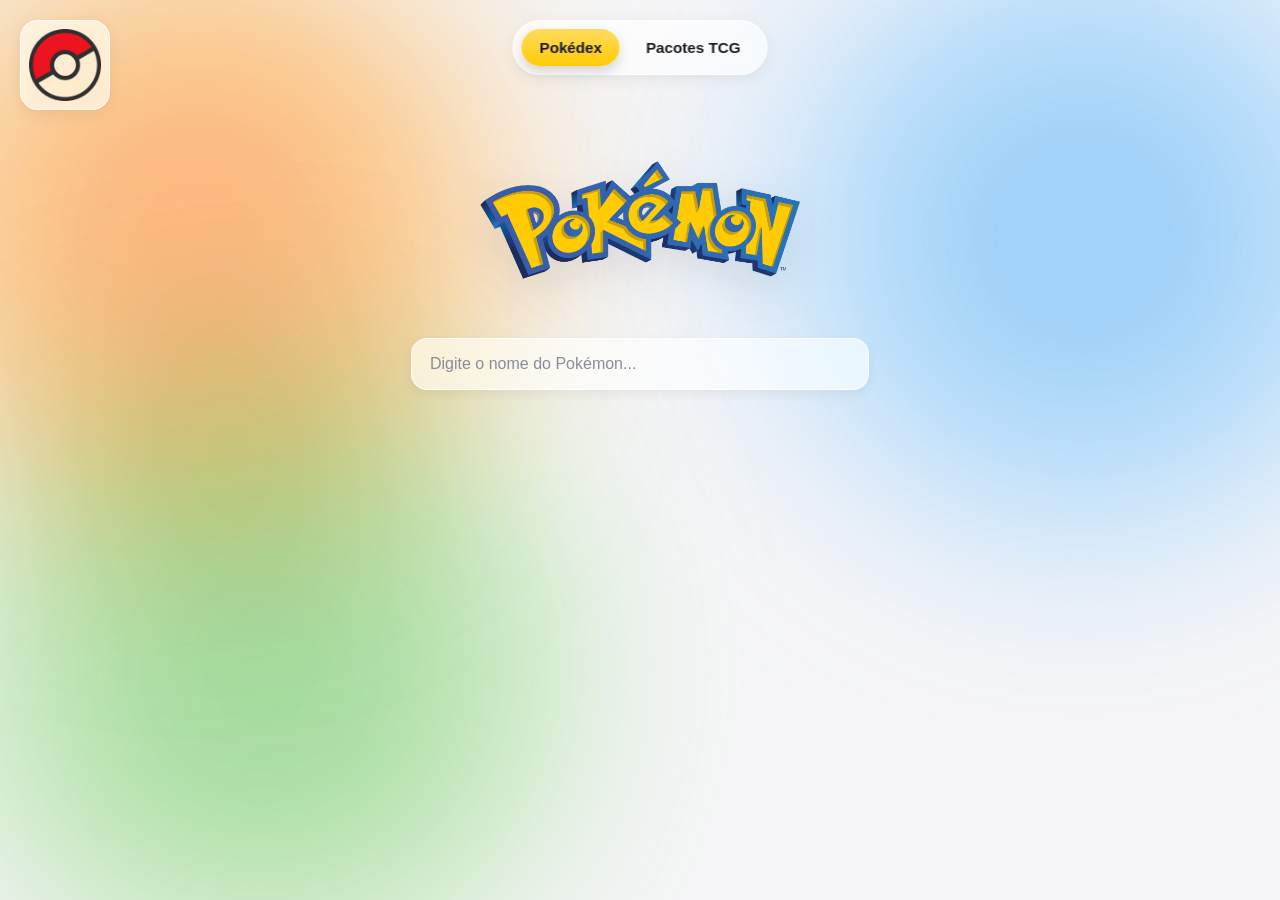
==== commit df73cd9d: "Alteração 0.8" ====
--- a/index.html
+++ b/index.html
@@ -10,6 +10,13 @@
   <link rel="stylesheet" href="styles.css">
 </head>
 <body>
+
+  <!-- Fundo animado com cores dos iniciais Pokémon -->
+  <div class="lava-bg" aria-hidden="true">
+    <div class="blob blob-charmander"></div>
+    <div class="blob blob-bulbasaur"></div>
+    <div class="blob blob-squirtle"></div>
+  </div>
 
   <!-- (Opcional) Logo pequena no canto -->
   <img src="recursos/images/pokedex.png" id="logo" onclick="toggleHistorico()" onkeydown="if(event.key === 'Enter' || event.key === ' '){ event.preventDefault(); toggleHistorico(); }" role="button" tabindex="0" aria-label="Abrir histórico de pesquisas" alt="Abrir histórico de pesquisas">
--- a/styles.css
+++ b/styles.css
@@ -1,12 +1,12 @@
 body {
   margin: 0;
   min-height: 100vh;
-  padding: 80px 20px 48px;
+  padding: 120px 20px 48px;
   box-sizing: border-box;
   font-family: "Trebuchet MS", "Segoe UI", sans-serif;
   text-align: center;
-  color: #13233b;
-  background: linear-gradient(135deg, #f5f7fa 0%, #c3cfe2 100%);
+  color: #1d1d1f;
+  background: #f5f5f7;
   background-attachment: fixed;
   position: relative;
   overflow-y: auto !important;
@@ -17,88 +17,130 @@
 }
 
 body::before {
-  content: "";
+  content: none !important;
+}
+
+body::after {
+  content: none !important;
+}
+
+/* ===== LAVA LAMP BACKGROUND SYSTEM — INICIAIS POKÉMON ===== */
+
+.lava-bg {
   position: fixed;
-  top: -50%;
-  left: -50%;
-  width: 200%;
-  height: 200%;
-  background: 
-    radial-gradient(circle at 20% 30%, rgba(255, 65, 54, 0.2) 0%, transparent 50%),
-    radial-gradient(circle at 80% 70%, rgba(46, 204, 113, 0.2) 0%, transparent 50%),
-    radial-gradient(circle at 50% 50%, rgba(0, 116, 217, 0.15) 0%, transparent 50%);
+  inset: 0;
   z-index: 0;
+  overflow: hidden;
   pointer-events: none;
-  animation: floatBlobs 25s ease-in-out infinite;
+}
+
+.blob {
+  position: absolute;
+  border-radius: 50%;
+  mix-blend-mode: multiply;
   will-change: transform;
+  pointer-events: none;
+  opacity: 0.65;
+}
+
+/* Charmander — começa superior esquerdo, viaja pela tela toda */
+.blob-charmander {
+  width: 55vw;
+  height: 55vw;
+  max-width: 650px;
+  max-height: 650px;
+  background: radial-gradient(circle, #FF7733 0%, #FFB347 45%, transparent 100%);
+  filter: blur(90px);
+  top: -10vh;
+  left: -10vw;
+  right: auto;
+  animation: lava-charmander 24s ease-in-out infinite alternate;
+}
+
+/* Bulbasaur — começa inferior esquerdo, cruza para direita */
+.blob-bulbasaur {
+  width: 55vw;
+  height: 55vw;
+  max-width: 650px;
+  max-height: 650px;
+  background: radial-gradient(circle, #55BB55 0%, #99DD88 45%, transparent 100%);
+  filter: blur(90px);
+  bottom: -10vh;
+  left: -5vw;
+  right: auto;
+  animation: lava-bulbasaur 28s ease-in-out infinite alternate;
+}
+
+/* Squirtle — começa superior direito, cruza para esquerda */
+.blob-squirtle {
+  width: 55vw;
+  height: 55vw;
+  max-width: 650px;
+  max-height: 650px;
+  background: radial-gradient(circle, #55AAEE 0%, #88CCFF 45%, transparent 100%);
+  filter: blur(90px);
+  top: -10vh;
+  right: -10vw;
+  left: auto;
+  animation: lava-squirtle 22s ease-in-out infinite alternate;
+}
+
+/* Pikachu — começa inferior direito, cruza para esquerda */
+.blob-pikachu {
+  width: 55vw;
+  height: 55vw;
+  max-width: 650px;
+  max-height: 650px;
+  background: radial-gradient(circle, #FFD700 0%, #FFE842 45%, transparent 100%);
+  filter: blur(90px);
+  bottom: -10vh;
+  right: -5vw;
+  left: auto;
+  opacity: 0.60;
+  animation: lava-pikachu 26s ease-in-out infinite alternate;
+}
+
+/* Charmander: esquerda topo → centro → direita baixo */
+@keyframes lava-charmander {
+  0%   { transform: translate(0vw, 0vh) scale(1); }
+  25%  { transform: translate(35vw, 25vh) scale(1.1); }
+  50%  { transform: translate(70vw, 55vh) scale(1.05); }
+  75%  { transform: translate(45vw, 80vh) scale(1.12); }
+  100% { transform: translate(20vw, 45vh) scale(0.95); }
+}
+
+/* Bulbasaur: esquerda baixo → direita → cima */
+@keyframes lava-bulbasaur {
+  0%   { transform: translate(0vw, 0vh) scale(1); }
+  25%  { transform: translate(32vw, -25vh) scale(1.08); }
+  50%  { transform: translate(68vw, -50vh) scale(1.12); }
+  75%  { transform: translate(50vw, -80vh) scale(0.95); }
+  100% { transform: translate(22vw, -40vh) scale(1.05); }
+}
+
+/* Squirtle: direita topo → centro → esquerda baixo */
+@keyframes lava-squirtle {
+  0%   { transform: translate(0vw, 0vh) scale(1); }
+  25%  { transform: translate(-35vw, 28vh) scale(1.1); }
+  50%  { transform: translate(-68vw, 55vh) scale(1.05); }
+  75%  { transform: translate(-48vw, 80vh) scale(1.12); }
+  100% { transform: translate(-22vw, 42vh) scale(0.96); }
+}
+
+/* Pikachu: direita baixo → centro → esquerda cima */
+@keyframes lava-pikachu {
+  0%   { transform: translate(0vw, 0vh) scale(1); }
+  25%  { transform: translate(-32vw, -25vh) scale(1.09); }
+  50%  { transform: translate(-65vw, -52vh) scale(1.04); }
+  75%  { transform: translate(-45vw, -80vh) scale(1.13); }
+  100% { transform: translate(-20vw, -42vh) scale(0.97); }
 }
 
 body.modal-aberto {
   overflow: hidden;
 }
 
-body::after {
-  content: "";
-  position: fixed;
-  top: -50%;
-  left: -50%;
-  width: 200%;
-  height: 200%;
-  background: 
-    radial-gradient(circle at 75% 20%, rgba(255, 204, 0, 0.12) 0%, transparent 50%),
-    radial-gradient(circle at 10% 80%, rgba(156, 39, 176, 0.1) 0%, transparent 50%);
-  z-index: 0;
-  pointer-events: none;
-  animation: floatBlobsReverse 30s ease-in-out infinite;
-  will-change: transform;
-}
-
-@keyframes atmosphericPulse {
-  from {
-    opacity: 0.8;
-  }
-  to {
-    opacity: 1;
-  }
-}
-
-@keyframes floatBlobs {
-  0% {
-    transform: translate(0, 0) scale(1);
-  }
-  25% {
-    transform: translate(2vw, 5vh) scale(1.1);
-  }
-  50% {
-    transform: translate(5vw, 10vh) scale(1.2);
-  }
-  75% {
-    transform: translate(2vw, 5vh) scale(1.1);
-  }
-  100% {
-    transform: translate(0, 0) scale(1);
-  }
-}
-
-@keyframes floatBlobsReverse {
-  0% {
-    transform: translate(0, 0) scale(1);
-  }
-  25% {
-    transform: translate(-3vw, -5vh) scale(1.15);
-  }
-  50% {
-    transform: translate(-5vw, -10vh) scale(1.25);
-  }
-  75% {
-    transform: translate(-3vw, -5vh) scale(1.15);
-  }
-  100% {
-    transform: translate(0, 0) scale(1);
-  }
-}
-
-/* Custom Scrollbar - Modern thin scrollbar */
+/* Custom Scrollbar */
 ::-webkit-scrollbar {
   width: 8px;
 }
@@ -115,6 +157,8 @@
 ::-webkit-scrollbar-corner {
   background: transparent;
 }
+
+/* ===== HEADER FIXO — logo à esquerda, abas no centro ===== */
 
 .abas-modo-principal {
   position: fixed;
@@ -125,13 +169,13 @@
   gap: 8px;
   padding: 8px;
   border-radius: 999px;
-  background: rgba(255, 255, 255, 0.4);
-  backdrop-filter: blur(25px) saturate(200%);
-  -webkit-backdrop-filter: blur(25px) saturate(200%);
-  border: 1px solid rgba(255, 255, 255, 0.5);
-  box-shadow: 0 8px 32px rgba(0, 0, 0, 0.05);
+  background: rgba(255, 255, 255, 0.65);
+  backdrop-filter: blur(14px) saturate(1.6);
+  -webkit-backdrop-filter: blur(14px) saturate(1.6);
+  border: 1px solid rgba(255, 255, 255, 0.80);
   z-index: 10;
-  will-change: backdrop-filter, transform;
+  box-shadow: 0 4px 16px rgba(0, 0, 0, 0.07);
+  /* REMOVIDO position: relative — cancelava o fixed */
 }
 
 .aba-modo-principal {
@@ -141,7 +185,7 @@
   font: inherit;
   font-weight: 700;
   font-size: 0.95rem;
-  color: #4b5f7d;
+  color: #1d1d1f;
   background: transparent;
   cursor: pointer;
   transition: background 0.18s ease, color 0.18s ease, transform 0.18s ease;
@@ -150,8 +194,8 @@
 
 .aba-modo-principal.ativa {
   background: linear-gradient(180deg, #ffdb5c, #ffcb05);
-  color: #17355b;
-  box-shadow: 0 6px 12px rgba(19, 35, 59, 0.12);
+  color: #1a1a2e;
+  box-shadow: 0 6px 12px rgba(0, 0, 0, 0.15);
 }
 
 .aba-modo-principal:hover {
@@ -159,21 +203,22 @@
 }
 
 #logo {
-  position: absolute;
+  position: fixed;
   top: 20px;
   left: 20px;
   width: 72px;
   padding: 8px;
   border-radius: 18px;
-  background: rgba(255, 255, 255, 0.4);
-  backdrop-filter: blur(25px) saturate(200%);
-  -webkit-backdrop-filter: blur(25px) saturate(200%);
-  border: 1px solid rgba(255, 255, 255, 0.5);
-  box-shadow: 0 8px 32px rgba(0, 0, 0, 0.05);
+  background: rgba(255, 255, 255, 0.65);
+  backdrop-filter: blur(14px) saturate(1.6);
+  -webkit-backdrop-filter: blur(14px) saturate(1.6);
+  border: 1px solid rgba(255, 255, 255, 0.80);
   cursor: pointer;
   transition: transform 0.18s ease, box-shadow 0.18s ease;
   z-index: 11;
-  will-change: transform, backdrop-filter;
+  will-change: transform;
+  box-shadow: 0 4px 16px rgba(0, 0, 0, 0.07);
+  /* REMOVIDO position: relative — cancelava o fixed */
 }
 
 #logo:hover {
@@ -181,69 +226,76 @@
   box-shadow: 0 16px 48px rgba(0, 0, 0, 0.12);
 }
 
+/* ===== CONTEÚDO PRINCIPAL ===== */
+
 #logoPrincipal {
   width: min(320px, 78vw);
   display: block;
-  margin: 56px auto 18px;
-  filter: drop-shadow(0 14px 22px rgba(0, 0, 0, 0.18));
+  margin: 0 auto 18px;
+  filter: drop-shadow(0 14px 22px rgba(26, 26, 46, 0.1));
+  position: relative;
+  z-index: 1;
 }
 
 #busca {
   width: min(420px, calc(100vw - 40px));
   padding: 16px 18px;
-  border: 1px solid rgba(255, 255, 255, 0.5);
+  border: 1px solid rgba(255, 255, 255, 0.75);
   border-radius: 16px;
   outline: none;
   font-size: 1rem;
-  color: #13233b;
-  background: rgba(255, 255, 255, 0.4);
-  backdrop-filter: blur(25px) saturate(200%);
-  -webkit-backdrop-filter: blur(25px) saturate(200%);
-  box-shadow: 0 8px 32px rgba(0, 0, 0, 0.05);
+  color: #1d1d1f;
+  background: rgba(255, 255, 255, 0.65);
+  backdrop-filter: blur(14px) saturate(1.6);
+  -webkit-backdrop-filter: blur(14px) saturate(1.6);
+  box-shadow: 0 4px 12px rgba(0, 0, 0, 0.06);
   transition: border-color 0.2s ease, transform 0.2s ease, box-shadow 0.2s ease;
-  will-change: background, backdrop-filter;
+  position: relative;
+  z-index: 1;
 }
 
 #buscaPacote {
   width: min(420px, calc(100vw - 40px));
   padding: 16px 18px;
-  border: 1px solid rgba(255, 255, 255, 0.5);
+  border: 1px solid rgba(255, 255, 255, 0.75);
   border-radius: 16px;
   outline: none;
   font-size: 1rem;
-  color: #13233b;
-  background: rgba(255, 255, 255, 0.4);
-  backdrop-filter: blur(25px) saturate(200%);
-  -webkit-backdrop-filter: blur(25px) saturate(200%);
-  box-shadow: 0 8px 32px rgba(0, 0, 0, 0.05);
+  color: #1d1d1f;
+  background: rgba(255, 255, 255, 0.65);
+  backdrop-filter: blur(14px) saturate(1.6);
+  -webkit-backdrop-filter: blur(14px) saturate(1.6);
+  box-shadow: 0 4px 12px rgba(0, 0, 0, 0.06);
   transition: border-color 0.2s ease, transform 0.2s ease, box-shadow 0.2s ease;
-  will-change: background, backdrop-filter;
+  position: relative;
+  z-index: 1;
 }
 
 #busca::placeholder,
 #buscaPacote::placeholder {
-  color: #6c7b91;
+  color: #8a8a9e;
 }
 
 #busca:focus,
 #buscaPacote:focus {
-  border-color: #ffcb05;
+  border-color: #ff8800;
   transform: translateY(-2px);
-  box-shadow: 0 16px 48px rgba(0, 0, 0, 0.12);
+  box-shadow: 0 8px 24px rgba(0, 0, 0, 0.1);
 }
 
 #sugestoes {
   width: min(420px, calc(100vw - 40px));
   margin: 12px auto 0;
   border-radius: 18px;
-  background: rgba(255, 255, 255, 0.4);
-  backdrop-filter: blur(25px) saturate(200%);
-  -webkit-backdrop-filter: blur(25px) saturate(200%);
-  border: 1px solid rgba(255, 255, 255, 0.5);
-  box-shadow: 0 8px 32px rgba(0, 0, 0, 0.05);
+  background: rgba(255, 255, 255, 0.65);
+  backdrop-filter: blur(14px) saturate(1.6);
+  -webkit-backdrop-filter: blur(14px) saturate(1.6);
+  border: 1px solid rgba(255, 255, 255, 0.80);
+  box-shadow: 0 4px 12px rgba(0, 0, 0, 0.06);
   max-height: 240px;
   overflow-y: auto;
   z-index: 12;
+  position: relative;
 }
 
 #sugestoes:empty {
@@ -254,14 +306,15 @@
   width: min(420px, calc(100vw - 40px));
   margin: 12px auto 0;
   border-radius: 18px;
-  background: rgba(255, 255, 255, 0.4);
-  backdrop-filter: blur(25px) saturate(200%);
-  -webkit-backdrop-filter: blur(25px) saturate(200%);
-  border: 1px solid rgba(255, 255, 255, 0.5);
-  box-shadow: 0 8px 32px rgba(0, 0, 0, 0.05);
+  background: rgba(255, 255, 255, 0.65);
+  backdrop-filter: blur(14px) saturate(1.6);
+  -webkit-backdrop-filter: blur(14px) saturate(1.6);
+  border: 1px solid rgba(255, 255, 255, 0.80);
+  box-shadow: 0 4px 12px rgba(0, 0, 0, 0.06);
   max-height: 320px;
   overflow-y: auto;
   z-index: 12;
+  position: relative;
 }
 
 #sugestoesPacotes:empty {
@@ -319,7 +372,7 @@
 #historicoOverlay {
   position: fixed;
   inset: 0;
-  background: rgba(8, 18, 34, 0.36);
+  background: rgba(50, 50, 100, 0.3);
   backdrop-filter: blur(2px);
   -webkit-backdrop-filter: blur(2px);
   opacity: 0;
@@ -337,13 +390,15 @@
   height: 100%;
   padding: 18px;
   border-radius: 28px;
-  background: rgba(255, 255, 255, 0.35);
-  backdrop-filter: blur(20px) saturate(180%);
-  -webkit-backdrop-filter: blur(20px) saturate(180%);
-  box-shadow: 0 8px 32px rgba(0, 0, 0, 0.05);
-  border: 1px solid rgba(255, 255, 255, 0.18);
+  background: rgba(255, 255, 255, 0.65);
+  backdrop-filter: blur(14px) saturate(1.6);
+  -webkit-backdrop-filter: blur(14px) saturate(1.6);
+  box-shadow: 0 4px 12px rgba(0, 0, 0, 0.06);
+  border: 1px solid rgba(255, 255, 255, 0.80);
   text-align: left;
   overflow-y: auto;
+  position: relative;
+  z-index: 1;
 }
 
 .historico-topo {
@@ -357,7 +412,7 @@
 .historico-topo h3 {
   margin: 0;
   font-size: 1rem;
-  color: #183153;
+  color: #1d1d1f;
 }
 
 .historico-limpar {
@@ -366,14 +421,14 @@
   padding: 8px 12px;
   font: inherit;
   font-weight: 700;
-  color: #c0392b;
-  background: rgba(192, 57, 43, 0.1);
+  color: #cc0000;
+  background: rgba(204, 0, 0, 0.12);
   cursor: pointer;
   transition: transform 0.18s ease, background 0.18s ease;
 }
 
 .historico-limpar:hover {
-  background: rgba(192, 57, 43, 0.18);
+  background: rgba(204, 0, 0, 0.18);
   transform: translateY(-1px);
 }
 
@@ -385,7 +440,7 @@
 
 .historico-vazio {
   margin: 0;
-  color: #5f6f84;
+  color: #5f838a;
   line-height: 1.5;
 }
 
@@ -398,16 +453,18 @@
   gap: 10px;
   font: inherit;
   font-weight: 700;
-  color: #21406c;
+  color: #1d1d1f;
   text-transform: capitalize;
-  background: rgba(238, 244, 251, 0.3);
-  backdrop-filter: blur(8px) saturate(160%);
-  -webkit-backdrop-filter: blur(8px) saturate(160%);
-  border: 1px solid rgba(255, 255, 255, 0.15);
+  background: rgba(255, 255, 255, 0.70);
+  backdrop-filter: blur(10px) saturate(1.4);
+  -webkit-backdrop-filter: blur(10px) saturate(1.4);
+  border: 1px solid rgba(255, 255, 255, 0.75);
   cursor: pointer;
   transition: transform 0.18s ease, background 0.18s ease, box-shadow 0.18s ease;
-  box-shadow: 0 4px 12px rgba(0, 0, 0, 0.03);
-  will-change: transform, backdrop-filter;
+  box-shadow: 0 2px 8px rgba(0, 0, 0, 0.04);
+  will-change: transform;
+  position: relative;
+  z-index: 1;
 }
 
 .historico-item:hover {
@@ -423,7 +480,7 @@
   align-items: center;
   gap: 12px;
   font-weight: 700;
-  color: #21406c;
+  color: #1a1a2e;
   text-transform: capitalize;
   transition: background 0.18s ease, color 0.18s ease, transform 0.18s ease;
   border-radius: 12px;
@@ -436,7 +493,7 @@
 
 .item:hover {
   background: linear-gradient(90deg, #ffcb05, #ffe27a);
-  color: #12243f;
+  color: #1a1a2e;
   transform: translateX(3px);
 }
 
@@ -445,9 +502,9 @@
   height: 18px;
   flex: 0 0 18px;
   border-radius: 50%;
-  border: 2px solid #22344f;
-  position: relative;
-  box-shadow: 0 4px 8px rgba(19, 35, 59, 0.18);
+  border: 2px solid #1a1a2e;
+  position: relative;
+  box-shadow: 0 4px 8px rgba(26, 26, 46, 0.15);
 }
 
 .pokebola-mini::before {
@@ -455,7 +512,7 @@
   position: absolute;
   inset: 50% 0 auto;
   height: 2px;
-  background: #22344f;
+  background: #1a1a2e;
   transform: translateY(-50%);
 }
 
@@ -468,7 +525,7 @@
   height: 6px;
   border-radius: 50%;
   background: #fffdf7;
-  border: 2px solid #22344f;
+  border: 2px solid #1a1a2e;
   transform: translate(-50%, -50%);
 }
 
@@ -497,14 +554,14 @@
   margin: 28px auto 0;
   padding: 28px 24px;
   border-radius: 28px;
-  background: rgba(255, 255, 255, 0.35);
-  backdrop-filter: blur(20px) saturate(180%);
-  -webkit-backdrop-filter: blur(20px) saturate(180%);
-  box-shadow: 0 8px 32px rgba(0, 0, 0, 0.05);
-  border: 1px solid rgba(255, 255, 255, 0.18);
+  background: rgba(255, 255, 255, 0.65);
+  backdrop-filter: blur(14px) saturate(1.6);
+  -webkit-backdrop-filter: blur(14px) saturate(1.6);
+  box-shadow: 0 4px 12px rgba(0, 0, 0, 0.06);
+  border: 1px solid rgba(255, 255, 255, 0.80);
   box-sizing: border-box;
-  z-index: 10;
-  will-change: transform, backdrop-filter;
+  position: relative;
+  z-index: 1;
 }
 
 #resultado:empty {
@@ -522,7 +579,7 @@
 #resultado h2 {
   margin: 0;
   font-size: clamp(1.6rem, 4vw, 2rem);
-  color: #183153;
+  color: #1d1d1f;
 }
 
 .evolucao-seta {
@@ -571,13 +628,13 @@
   margin: 10px 0;
   font-size: 1rem;
   line-height: 1.55;
-  color: #304966;
+  color: #3a3a4a;
 }
 
 #resultado .bloco-info {
   margin-top: 18px;
   padding-top: 18px;
-  border-top: 1px solid rgba(255, 255, 255, 0.15);
+  border-top: 1px solid rgba(255, 255, 255, 0.3);
   text-align: left;
 }
 
@@ -590,15 +647,16 @@
 #resultado .bloco-info h3 {
   margin: 0 0 10px;
   font-size: 1rem;
-  color: #183153;
+  color: #1d1d1f;
 }
 
 #resultado .descricao-pokemon {
   margin: 0;
+  color: #2d2d44;
 }
 
 #resultado strong {
-  color: #13233b;
+  color: #1d1d1f;
 }
 
 #resultado .sprite-area {
@@ -615,7 +673,7 @@
   width: 180px;
   max-width: 100%;
   image-rendering: auto;
-  filter: drop-shadow(0 10px 18px rgba(19, 35, 59, 0.16));
+  filter: drop-shadow(0 10px 18px rgba(26, 26, 46, 0.12));
 }
 
 .botao-shiny {
@@ -628,9 +686,9 @@
   gap: 8px;
   font: inherit;
   font-weight: 700;
-  color: #6b5600;
+  color: #1a1a2e;
   background: linear-gradient(180deg, #fff0a6, #ffd84d);
-  box-shadow: 0 8px 32px rgba(0, 0, 0, 0.05);
+  box-shadow: 0 4px 12px rgba(0, 0, 0, 0.06);
   cursor: pointer;
   transition: transform 0.18s ease, box-shadow 0.18s ease, background 0.18s ease;
   will-change: transform;
@@ -638,11 +696,11 @@
 
 .botao-shiny:hover:not(:disabled) {
   transform: translateY(-2px) scale(1.02);
-  box-shadow: 0 12px 40px rgba(0, 0, 0, 0.08);
+  box-shadow: 0 12px 32px rgba(0, 0, 0, 0.12);
 }
 
 .botao-shiny.ativo {
-  color: #fff8dc;
+  color: #1a1a2e;
   background: linear-gradient(180deg, #f7b801, #d48a00);
 }
 
@@ -662,16 +720,18 @@
 .status-item {
   padding: 12px 14px;
   border-radius: 16px;
-  background: rgba(238, 244, 251, 0.3);
-  backdrop-filter: blur(8px) saturate(160%);
-  -webkit-backdrop-filter: blur(8px) saturate(160%);
-  border: 1px solid rgba(255, 255, 255, 0.15);
+  background: rgba(255, 255, 255, 0.65);
+  backdrop-filter: blur(10px) saturate(1.4);
+  -webkit-backdrop-filter: blur(10px) saturate(1.4);
+  border: 1px solid rgba(255, 255, 255, 0.75);
   display: flex;
   align-items: center;
   justify-content: space-between;
   gap: 12px;
-  color: #21406c;
-  box-shadow: 0 4px 12px rgba(0, 0, 0, 0.03);
+  color: #1d1d1f;
+  box-shadow: 0 2px 8px rgba(0, 0, 0, 0.04);
+  position: relative;
+  z-index: 1;
 }
 
 .status-item span {
@@ -690,7 +750,7 @@
   display: block;
   margin-bottom: 8px;
   font-weight: 700;
-  color: #183153;
+  color: #1a1a2e;
 }
 
 .chips-linha {
@@ -709,23 +769,20 @@
 }
 
 .chip-info {
-  padding: 8px 12px;
-  border-radius: 999px;
-  display: inline-flex;
-  align-items: center;
-  min-height: 20px;
-  background: rgba(238, 244, 251, 0.3);
-  backdrop-filter: blur(8px) saturate(160%);
-  -webkit-backdrop-filter: blur(8px) saturate(160%);
-  border: 1px solid rgba(255, 255, 255, 0.15);
-  color: #21406c;
-  font-weight: 700;
-  box-shadow: 0 2px 8px rgba(0, 0, 0, 0.03);
+  background: rgba(255, 255, 255, 0.65);
+  backdrop-filter: blur(10px) saturate(1.4);
+  -webkit-backdrop-filter: blur(10px) saturate(1.4);
+  border: 1px solid rgba(255, 255, 255, 0.75);
+  color: #1d1d1f;
+  font-weight: 700;
+  box-shadow: 0 2px 6px rgba(0, 0, 0, 0.03);
+  position: relative;
+  z-index: 1;
 }
 
 .chip-vazio {
-  background: rgba(95, 111, 132, 0.08);
-  color: #5f6f84;
+  background: rgba(180, 180, 200, 0.15);
+  color: #5f838a;
 }
 
 .abas-resultado {
@@ -734,11 +791,13 @@
   gap: 10px;
   padding: 6px;
   border-radius: 999px;
-  background: rgba(238, 244, 251, 0.3);
-  backdrop-filter: blur(8px) saturate(160%);
-  -webkit-backdrop-filter: blur(8px) saturate(160%);
-  border: 1px solid rgba(255, 255, 255, 0.15);
-  box-shadow: 0 4px 12px rgba(0, 0, 0, 0.03);
+  background: rgba(255, 255, 255, 0.65);
+  backdrop-filter: blur(10px) saturate(1.4);
+  -webkit-backdrop-filter: blur(10px) saturate(1.4);
+  border: 1px solid rgba(255, 255, 255, 0.75);
+  box-shadow: 0 2px 8px rgba(0, 0, 0, 0.04);
+  position: relative;
+  z-index: 1;
 }
 
 .aba-resultado {
@@ -747,7 +806,7 @@
   padding: 10px 16px;
   font: inherit;
   font-weight: 700;
-  color: #4b5f7d;
+  color: #1d1d1f;
   background: transparent;
   cursor: pointer;
   transition: background 0.18s ease, color 0.18s ease, transform 0.18s ease;
@@ -755,8 +814,8 @@
 
 .aba-resultado.ativa {
   background: linear-gradient(180deg, #ffdb5c, #ffcb05);
-  color: #17355b;
-  box-shadow: 0 8px 16px rgba(19, 35, 59, 0.12);
+  color: #1a1a2e;
+  box-shadow: 0 8px 16px rgba(0, 0, 0, 0.1);
 }
 
 .aba-resultado:hover {
@@ -801,20 +860,20 @@
 .filtro-tcg-campo span {
   font-size: 0.82rem;
   font-weight: 700;
-  color: #5f6f84;
+  color: #5f838a;
 }
 
 .filtro-tcg-campo select,
 .filtro-tcg-limpar {
   min-height: 44px;
-  border: 2px solid rgba(19, 35, 59, 0.12);
+  border: 2px solid rgba(26, 26, 46, 0.15);
   border-radius: 16px;
   font: inherit;
 }
 
 .filtro-tcg-campo select {
   padding: 10px 14px;
-  color: #13233b;
+  color: #1a1a2e;
   background: #ffffff;
   outline: none;
 }
@@ -840,7 +899,7 @@
 
 .filtro-tcg-limpar:hover:not(:disabled) {
   transform: translateY(-2px) scale(1.02);
-  box-shadow: 0 12px 40px rgba(0, 0, 0, 0.08);
+  box-shadow: 0 12px 32px rgba(0, 0, 0, 0.1);
 }
 
 .filtro-tcg-limpar:disabled {
@@ -861,15 +920,16 @@
   flex: 1 1 240px;
   min-width: 220px;
   padding: 14px 16px;
-  border: 1px solid rgba(255, 255, 255, 0.18);
+  border: 1px solid rgba(255, 255, 255, 0.75);
   border-radius: 16px;
-  background: rgba(255, 255, 255, 0.35);
-  backdrop-filter: blur(20px) saturate(180%);
-  -webkit-backdrop-filter: blur(20px) saturate(180%);
-  color: #13233b;
+  background: rgba(255, 255, 255, 0.65);
+  backdrop-filter: blur(14px) saturate(1.6);
+  -webkit-backdrop-filter: blur(14px) saturate(1.6);
+  color: #1a1a2e;
   outline: none;
-  transition: border-color 0.2s ease, backdrop-filter 0.2s ease;
-  will-change: backdrop-filter;
+  transition: border-color 0.2s ease;
+  position: relative;
+  z-index: 1;
 }
 
 .busca-pacote-tcg button {
@@ -878,17 +938,17 @@
   padding: 14px 20px;
   font: inherit;
   font-weight: 700;
-  color: #17355b;
+  color: #1a1a2e;
   background: linear-gradient(180deg, #ffdb5c, #ffcb05);
   cursor: pointer;
   transition: transform 0.18s ease, box-shadow 0.18s ease;
-  box-shadow: 0 8px 32px rgba(0, 0, 0, 0.05);
+  box-shadow: 0 8px 20px rgba(0, 0, 0, 0.08);
   will-change: transform;
 }
 
 .busca-pacote-tcg button:hover {
   transform: translateY(-2px) scale(1.02);
-  box-shadow: 0 12px 40px rgba(0, 0, 0, 0.08);
+  box-shadow: 0 12px 32px rgba(0, 0, 0, 0.1);
 }
 
 .grade-pacotes-tcg {
@@ -900,18 +960,20 @@
 .pacote-tcg-item {
   padding: 16px;
   border-radius: 28px;
-  background: rgba(255, 255, 255, 0.35);
-  backdrop-filter: blur(20px) saturate(180%);
-  -webkit-backdrop-filter: blur(20px) saturate(180%);
-  border: 1px solid rgba(255, 255, 255, 0.18);
-  box-shadow: 0 8px 32px rgba(0, 0, 0, 0.05);
+  background: rgba(255, 255, 255, 0.65);
+  backdrop-filter: blur(14px) saturate(1.6);
+  -webkit-backdrop-filter: blur(14px) saturate(1.6);
+  border: 1px solid rgba(255, 255, 255, 0.80);
+  box-shadow: 0 4px 12px rgba(0, 0, 0, 0.06);
   text-align: left;
   display: flex;
   flex-direction: column;
   gap: 10px;
   cursor: pointer;
   transition: transform 0.18s ease, box-shadow 0.18s ease;
-  will-change: transform, backdrop-filter;
+  will-change: transform;
+  position: relative;
+  z-index: 1;
 }
 
 .pacote-tcg-item:hover {
@@ -921,11 +983,11 @@
 
 .pacote-tcg-item strong {
   display: block;
-  color: #17355b;
+  color: #1d1d1f;
 }
 
 .pacote-tcg-item span {
-  color: #5f6f84;
+  color: #5f838a;
   font-size: 0.94rem;
 }
 
@@ -942,12 +1004,14 @@
 .lista-cartas-pacote li {
   padding: 12px 14px;
   border-radius: 14px;
-  background: rgba(238, 244, 251, 0.3);
-  backdrop-filter: blur(8px) saturate(160%);
-  -webkit-backdrop-filter: blur(8px) saturate(160%);
-  border: 1px solid rgba(255, 255, 255, 0.15);
-  color: #21406c;
-  box-shadow: 0 2px 8px rgba(0, 0, 0, 0.03);
+  background: rgba(255, 255, 255, 0.65);
+  backdrop-filter: blur(10px) saturate(1.4);
+  -webkit-backdrop-filter: blur(10px) saturate(1.4);
+  border: 1px solid rgba(255, 255, 255, 0.75);
+  color: #1d1d1f;
+  box-shadow: 0 2px 6px rgba(0, 0, 0, 0.03);
+  position: relative;
+  z-index: 1;
 }
 
 .grade-cartas-tcg {
@@ -966,25 +1030,27 @@
 .card-pacote-item {
   padding: 14px;
   border-radius: 14px;
-  background: rgba(255, 255, 255, 0.3);
-  backdrop-filter: blur(8px) saturate(170%);
-  -webkit-backdrop-filter: blur(8px) saturate(170%);
-  border: 1px solid rgba(255, 255, 255, 0.15);
+  background: rgba(255, 255, 255, 0.65);
+  backdrop-filter: blur(10px) saturate(1.4);
+  -webkit-backdrop-filter: blur(10px) saturate(1.4);
+  border: 1px solid rgba(255, 255, 255, 0.75);
   text-align: left;
   display: flex;
   flex-direction: column;
   gap: 6px;
-  box-shadow: 0 4px 16px rgba(0, 0, 0, 0.04);
+  box-shadow: 0 2px 8px rgba(0, 0, 0, 0.04);
+  position: relative;
+  z-index: 1;
 }
 
 .carta-pacote-item strong {
-  color: #ffcb05;
+  color: #ff8800;
   font-weight: 700;
   font-size: 0.9rem;
 }
 
 .carta-pacote-item span {
-  color: #17355b;
+  color: #1a1a2e;
   font-size: 0.95rem;
   line-height: 1.3;
 }
@@ -994,11 +1060,11 @@
   --rot-y: 0deg;
   padding: 12px;
   border-radius: 28px;
-  background: rgba(255, 255, 255, 0.35);
-  backdrop-filter: blur(20px) saturate(180%);
-  -webkit-backdrop-filter: blur(20px) saturate(180%);
-  border: 1px solid rgba(255, 255, 255, 0.18);
-  box-shadow: 0 8px 32px rgba(0, 0, 0, 0.05);
+  background: rgba(255, 255, 255, 0.65);
+  backdrop-filter: blur(14px) saturate(1.6);
+  -webkit-backdrop-filter: blur(14px) saturate(1.6);
+  border: 1px solid rgba(255, 255, 255, 0.80);
+  box-shadow: 0 4px 12px rgba(0, 0, 0, 0.06);
   display: flex;
   flex-direction: column;
   align-items: center;
@@ -1007,15 +1073,14 @@
   position: relative;
   transform: perspective(900px) rotateX(var(--rot-x)) rotateY(var(--rot-y));
   transform-style: preserve-3d;
-  transition: transform 0.12s ease, box-shadow 0.18s ease, backdrop-filter 0.2s ease;
-  will-change: transform, backdrop-filter;
+  transition: transform 0.12s ease, box-shadow 0.18s ease;
+  will-change: transform;
+  z-index: 1;
 }
 
 .carta-tcg-item:hover {
   transform: perspective(900px) rotateX(var(--rot-x)) rotateY(var(--rot-y)) translateY(-4px);
-  box-shadow: 0 12px 40px rgba(0, 0, 0, 0.08);
-  backdrop-filter: blur(22px) saturate(190%);
-  -webkit-backdrop-filter: blur(22px) saturate(190%);
+  box-shadow: 0 8px 20px rgba(0, 0, 0, 0.1);
 }
 
 .carta-tcg-item img {
@@ -1028,13 +1093,13 @@
 
 .carta-tcg-nome {
   font-weight: 700;
-  color: #183153;
+  color: #1a1a2e;
   transform: translateZ(16px);
 }
 
 .carta-tcg-set {
   font-size: 0.92rem;
-  color: #5f6f84;
+  color: #5f838a;
   transform: translateZ(12px);
 }
 
@@ -1050,9 +1115,9 @@
   justify-content: center;
   font-size: 0.95rem;
   font-weight: 700;
-  color: #6b5600;
+  color: #1a1a2e;
   background: linear-gradient(180deg, #fff0a6, #ffd84d);
-  box-shadow: 0 8px 14px rgba(19, 35, 59, 0.12);
+  box-shadow: 0 8px 14px rgba(0, 0, 0, 0.1);
   transform: translateZ(18px);
 }
 
@@ -1103,7 +1168,7 @@
 }
 
 .paginacao-tcg-info {
-  color: #304966;
+  color: #1a1a2e;
   font-weight: 700;
 }
 
@@ -1132,11 +1197,11 @@
   margin: 20px auto;
   padding: 24px 20px 20px;
   border-radius: 28px;
-  background: rgba(255, 255, 255, 0.35);
-  backdrop-filter: blur(20px) saturate(180%);
-  -webkit-backdrop-filter: blur(20px) saturate(180%);
-  border: 1px solid rgba(255, 255, 255, 0.18);
-  box-shadow: 0 8px 32px rgba(0, 0, 0, 0.05);
+  background: rgba(255, 255, 255, 0.65);
+  backdrop-filter: blur(14px) saturate(1.6);
+  -webkit-backdrop-filter: blur(14px) saturate(1.6);
+  border: 1px solid rgba(255, 255, 255, 0.80);
+  box-shadow: 0 4px 12px rgba(0, 0, 0, 0.06);
   overflow-y: auto;
   box-sizing: border-box;
   z-index: 50;
@@ -1150,15 +1215,15 @@
   height: 38px;
   border: 0;
   border-radius: 12px;
-  background: rgba(238, 244, 251, 0.3);
-  backdrop-filter: blur(8px) saturate(160%);
-  -webkit-backdrop-filter: blur(8px) saturate(160%);
-  border: 1px solid rgba(255, 255, 255, 0.15);
-  color: #17355b;
+  background: rgba(255, 255, 255, 0.70);
+  backdrop-filter: blur(10px) saturate(1.4);
+  -webkit-backdrop-filter: blur(10px) saturate(1.4);
+  border: 1px solid rgba(255, 255, 255, 0.75);
+  color: #1d1d1f;
   font-size: 1.4rem;
   cursor: pointer;
   transition: transform 0.18s ease, box-shadow 0.18s ease;
-  box-shadow: 0 4px 12px rgba(0, 0, 0, 0.03);
+  box-shadow: 0 2px 8px rgba(0, 0, 0, 0.04);
 }
 
 .modal-carta-fechar:hover {
@@ -1172,11 +1237,13 @@
   gap: 8px;
   padding: 6px;
   border-radius: 999px;
-  background: rgba(238, 244, 251, 0.3);
-  backdrop-filter: blur(8px) saturate(160%);
-  -webkit-backdrop-filter: blur(8px) saturate(160%);
-  border: 1px solid rgba(255, 255, 255, 0.15);
-  box-shadow: 0 4px 12px rgba(0, 0, 0, 0.03);
+  background: rgba(255, 255, 255, 0.70);
+  backdrop-filter: blur(10px) saturate(1.4);
+  -webkit-backdrop-filter: blur(10px) saturate(1.4);
+  border: 1px solid rgba(255, 255, 255, 0.75);
+  box-shadow: 0 2px 8px rgba(0, 0, 0, 0.04);
+  position: relative;
+  z-index: 1;
 }
 
 .idioma-botao {
@@ -1185,14 +1252,14 @@
   padding: 8px 14px;
   font: inherit;
   font-weight: 700;
-  color: #4b5f7d;
+  color: #1d1d1f;
   background: transparent;
   cursor: pointer;
 }
 
 .idioma-botao.ativo {
   background: linear-gradient(180deg, #ffdb5c, #ffcb05);
-  color: #17355b;
+  color: #1a1a2e;
 }
 
 .idioma-botao.inativo,
@@ -1203,7 +1270,7 @@
 
 .modal-carta-nota {
   margin: 0 0 16px;
-  color: #5f6f84;
+  color: #5f838a;
   font-size: 0.95rem;
 }
 
@@ -1215,15 +1282,15 @@
   align-items: center;
   gap: 6px;
   font-weight: 700;
-  color: #6b5600;
+  color: #1a1a2e;
   background: linear-gradient(180deg, #fff0a6, #ffd84d);
-  box-shadow: 0 8px 14px rgba(19, 35, 59, 0.12);
+  box-shadow: 0 8px 14px rgba(0, 0, 0, 0.1);
 }
 
 #modalCartaCorpo h3 {
   margin: 0 0 16px;
   padding-right: 40px;
-  color: #183153;
+  color: #1a1a2e;
 }
 
 .modal-carta-imagem {
@@ -1233,7 +1300,7 @@
   max-width: 360px;
   margin: 0 auto 18px;
   border-radius: 18px;
-  box-shadow: 0 18px 30px rgba(19, 35, 59, 0.2);
+  box-shadow: 0 18px 30px rgba(26, 26, 46, 0.15);
   cursor: zoom-in;
   transition: transform 0.22s ease;
   transform-origin: top center;
@@ -1248,7 +1315,7 @@
 
 .modal-carta-dica {
   margin: -6px 0 16px;
-  color: #5f6f84;
+  color: #5f838a;
   font-size: 0.92rem;
 }
 
@@ -1259,15 +1326,14 @@
 .modal-carta-meta p {
   margin: 8px 0;
 }
+
+/* ===== RESPONSIVO MOBILE ===== */
 
 @media (max-width: 640px) {
   body {
     padding-top: 130px;
     padding-left: 16px;
     padding-right: 16px;
-    background:
-      radial-gradient(circle at top, rgba(255, 255, 255, 0.92), transparent 34%),
-      linear-gradient(180deg, #d62828 0 150px, #f4f7fb 150px 100%);
   }
 
   #logo {
@@ -1365,4 +1431,4 @@
   .aba-resultado {
     flex: 1;
   }
-}
+}
